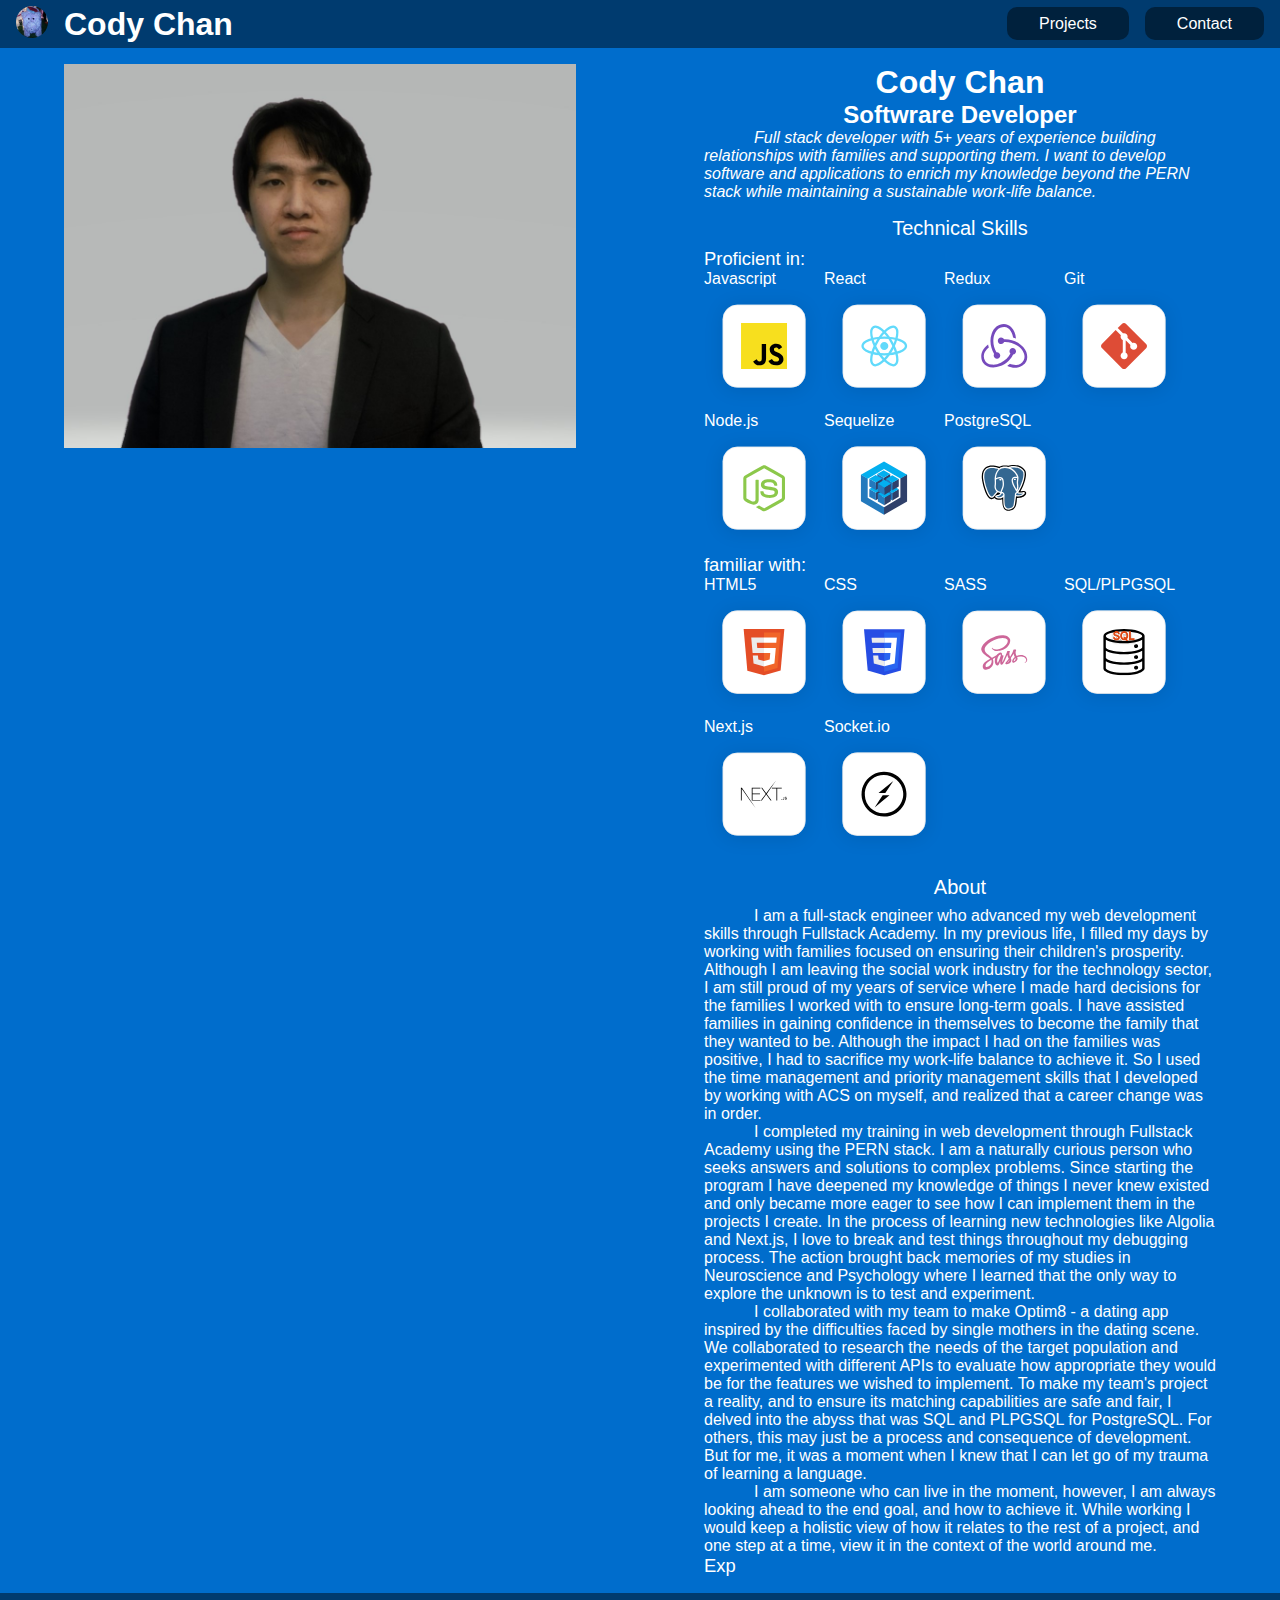
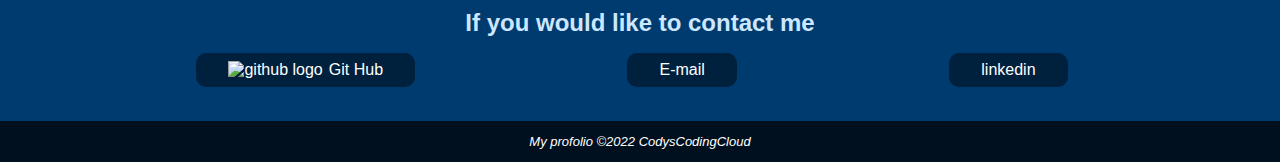
==== about.html @ d02b6ab4 "images fix" ====
<!DOCTYPE html>
<html lang="en">
	<head>
		<meta charset="UTF-8" />
		<meta http-equiv="X-UA-Compatible" content="IE=edge" />
		<meta name="viewport" content="width=device-width, initial-scale=1.0" />
		<title>Cody's Coding Cloud</title>
		<link rel="icon" type="image/x-icon" href="images/favicon.ico" />
		<link rel="stylesheet" type="text/css" href="css/about.css" />
		<meta kaywords="Cody Chan Portfolio" />
		<meta author="Cody Chan" />
	</head>
	<body>
		<header>
			<nav id="navbar">
				<div>
					<a id="logo" href="index.html">
						<img src="images/cloudy pig.png" alt="pig logo" />
						<h1>Cody Chan</h1></a
					>
				</div>
				<div class="nav_buttons">
					<div><a href="index.html#projects" class="button">Projects</a></div>
					<div><a href="#contact" class="button">Contact</a></div>
				</div>
			</nav>
		</header>
		<main>
			<section id="about">
				<div id="preview-container">
					<img id="preview" src="images/selfie2.jpg" alt="placeholder" />
				</div>
				<div class="resume">
					<h1>Cody Chan</h1>
					<h2>Softwrare Developer</h2>
					<p class="description" id="minid">
						Full stack developer with 5+ years of experience building
						relationships with families and supporting them. I want to develop
						software and applications to enrich my knowledge beyond the PERN
						stack while maintaining a sustainable work-life balance.
					</p>
					<p class="sub_heading">Technical Skills</p>
					<p class="sub_heading2">Proficient in:</p>
					<div class="stack_container">
						<div class="tech_icon_container">
							<p>Javascript</p>
							<svg
								width="261"
								height="260"
								viewBox="0 0 261 260"
								fill="none"
								xmlns="http://www.w3.org/2000/svg"
							>
								<g filter="url(#filter0_d_20_1661)">
									<rect
										x="40.724"
										y="36"
										width="180"
										height="180"
										rx="32"
										fill="white"
									/>
									<rect
										x="41.224"
										y="36.5"
										width="179"
										height="179"
										rx="31.5"
										stroke="#D9D9D9"
									/>
								</g>
								<path
									d="M180.552 75.5942H80.5522V175.594H180.552V75.5942Z"
									fill="#F7DF1E"
								/>
								<path
									d="M147.727 153.72C149.741 157.009 152.362 159.426 156.997 159.426C160.89 159.426 163.378 157.48 163.378 154.791C163.378 151.569 160.822 150.428 156.536 148.553L154.187 147.545C147.406 144.656 142.901 141.037 142.901 133.386C142.901 126.339 148.271 120.974 156.663 120.974C162.638 120.974 166.933 123.053 170.028 128.497L162.711 133.196C161.1 130.307 159.362 129.169 156.663 129.169C153.911 129.169 152.167 130.915 152.167 133.196C152.167 136.015 153.913 137.156 157.944 138.902L160.293 139.909C168.278 143.332 172.786 146.823 172.786 154.67C172.786 163.131 166.14 167.766 157.214 167.766C148.487 167.766 142.849 163.607 140.09 158.156L147.727 153.72ZM114.532 154.534C116.008 157.153 117.351 159.367 120.579 159.367C123.667 159.367 125.614 158.159 125.614 153.463V121.51H135.011V153.59C135.011 163.32 129.306 167.748 120.979 167.748C113.455 167.748 109.098 163.855 106.882 159.165L114.532 154.534Z"
									fill="black"
								/>
								<defs>
									<filter
										id="filter0_d_20_1661"
										x="0.723999"
										y="0"
										width="260"
										height="260"
										filterUnits="userSpaceOnUse"
										color-interpolation-filters="sRGB"
									>
										<feFlood flood-opacity="0" result="BackgroundImageFix" />
										<feColorMatrix
											in="SourceAlpha"
											type="matrix"
											values="0 0 0 0 0 0 0 0 0 0 0 0 0 0 0 0 0 0 127 0"
											result="hardAlpha"
										/>
										<feOffset dy="4" />
										<feGaussianBlur stdDeviation="20" />
										<feComposite in2="hardAlpha" operator="out" />
										<feColorMatrix
											type="matrix"
											values="0 0 0 0 0.0367917 0 0 0 0 0.0348958 0 0 0 0 0.0484375 0 0 0 0.1 0"
										/>
										<feBlend
											mode="normal"
											in2="BackgroundImageFix"
											result="effect1_dropShadow_20_1661"
										/>
										<feBlend
											mode="normal"
											in="SourceGraphic"
											in2="effect1_dropShadow_20_1661"
											result="shape"
										/>
									</filter>
								</defs>
							</svg>
						</div>
						<div class="tech_icon_container">
							<p>React</p>
							<svg
								width="261"
								height="260"
								viewBox="0 0 261 260"
								fill="none"
								xmlns="http://www.w3.org/2000/svg"
							>
								<g filter="url(#filter0_d_20_1672)">
									<rect
										x="40.724"
										y="36"
										width="180"
										height="180"
										rx="32"
										fill="white"
									/>
									<rect
										x="41.224"
										y="36.5"
										width="179"
										height="179"
										rx="31.5"
										stroke="#D9D9D9"
									/>
								</g>
								<path
									d="M131.105 134.411C135.974 134.411 139.921 130.463 139.921 125.594C139.921 120.725 135.974 116.778 131.105 116.778C126.235 116.778 122.288 120.725 122.288 125.594C122.288 130.463 126.235 134.411 131.105 134.411Z"
									fill="#61DAFB"
								/>
								<path
									d="M131.104 143.657C157.231 143.657 178.411 135.57 178.411 125.594C178.411 115.619 157.231 107.532 131.104 107.532C104.978 107.532 83.7979 115.619 83.7979 125.594C83.7979 135.57 104.978 143.657 131.104 143.657Z"
									stroke="#61DAFB"
									stroke-width="5"
								/>
								<path
									d="M115.462 134.625C128.525 157.252 146.119 171.551 154.758 166.563C163.397 161.575 159.81 139.189 146.747 116.563C133.684 93.9366 116.09 79.6377 107.451 84.6255C98.812 89.6133 102.398 111.999 115.462 134.625Z"
									stroke="#61DAFB"
									stroke-width="5"
								/>
								<path
									d="M115.462 116.563C102.399 139.189 98.812 161.575 107.451 166.563C116.09 171.551 133.684 157.252 146.747 134.625C159.81 111.999 163.397 89.6133 154.758 84.6255C146.119 79.6376 128.525 93.9365 115.462 116.563Z"
									stroke="#61DAFB"
									stroke-width="5"
								/>
								<defs>
									<filter
										id="filter0_d_20_1672"
										x="0.723999"
										y="0"
										width="260"
										height="260"
										filterUnits="userSpaceOnUse"
										color-interpolation-filters="sRGB"
									>
										<feFlood flood-opacity="0" result="BackgroundImageFix" />
										<feColorMatrix
											in="SourceAlpha"
											type="matrix"
											values="0 0 0 0 0 0 0 0 0 0 0 0 0 0 0 0 0 0 127 0"
											result="hardAlpha"
										/>
										<feOffset dy="4" />
										<feGaussianBlur stdDeviation="20" />
										<feComposite in2="hardAlpha" operator="out" />
										<feColorMatrix
											type="matrix"
											values="0 0 0 0 0.0367917 0 0 0 0 0.0348958 0 0 0 0 0.0484375 0 0 0 0.1 0"
										/>
										<feBlend
											mode="normal"
											in2="BackgroundImageFix"
											result="effect1_dropShadow_20_1672"
										/>
										<feBlend
											mode="normal"
											in="SourceGraphic"
											in2="effect1_dropShadow_20_1672"
											result="shape"
										/>
									</filter>
								</defs>
							</svg>
						</div>
						<div class="tech_icon_container">
							<p>Redux</p>
							<svg
								width="261"
								height="261"
								viewBox="0 0 261 261"
								fill="none"
								xmlns="http://www.w3.org/2000/svg"
							>
								<g filter="url(#filter0_d_22_653)">
									<rect
										x="40.9329"
										y="36.4058"
										width="180"
										height="180"
										rx="32"
										fill="white"
									/>
									<rect
										x="41.4329"
										y="36.9058"
										width="179"
										height="179"
										rx="31.5"
										stroke="#D9D9D9"
									/>
								</g>
								<path
									d="M150.327 144.834C154.017 144.452 156.817 141.271 156.689 137.453C156.562 133.636 153.381 130.581 149.563 130.581H149.309C145.363 130.709 142.31 134.017 142.437 137.962C142.564 139.871 143.328 141.525 144.473 142.671C140.146 151.197 133.529 157.433 123.603 162.65C116.859 166.214 109.86 167.486 102.861 166.596C97.1345 165.832 92.6806 163.287 89.8806 159.087C85.8087 152.852 85.4271 146.107 88.863 139.362C91.281 134.526 95.0982 130.963 97.5162 129.181C97.0072 127.527 96.2435 124.727 95.8619 122.691C77.4099 136.054 79.3189 154.124 84.9181 162.65C89.1173 169.014 97.6435 172.959 107.06 172.959C109.605 172.959 112.15 172.704 114.695 172.068C130.984 168.886 143.328 159.214 150.327 144.834ZM172.724 129.054C163.052 117.728 148.8 111.493 132.511 111.493H130.475C129.33 109.202 126.912 107.675 124.24 107.675H123.985C120.04 107.802 116.986 111.111 117.113 115.056C117.241 118.873 120.422 121.928 124.24 121.928H124.494C127.294 121.8 129.711 120.019 130.729 117.601H133.02C142.692 117.601 151.854 120.4 160.126 125.873C166.488 130.072 171.069 135.545 173.614 142.162C175.778 147.507 175.65 152.724 173.36 157.179C169.797 163.923 163.816 167.614 155.926 167.614C150.836 167.614 146 166.086 143.455 164.941C142.055 166.214 139.51 168.25 137.728 169.523C143.201 172.068 148.8 173.468 154.144 173.468C166.361 173.468 175.396 166.723 178.832 159.978C182.522 152.597 182.267 139.871 172.724 129.054ZM108.078 146.997C108.206 150.815 111.387 153.869 115.204 153.869H115.459C119.404 153.742 122.458 150.433 122.331 146.488C122.204 142.67 119.022 139.616 115.204 139.616H114.95C114.695 139.616 114.313 139.616 114.06 139.743C108.842 131.09 106.679 121.673 107.442 111.492C107.951 103.857 110.496 97.2391 114.95 91.7668C118.64 87.0583 125.767 84.7676 130.603 84.6407C144.091 84.386 149.817 101.184 150.199 107.929C151.854 108.311 154.653 109.202 156.562 109.838C155.035 89.2223 142.31 78.5325 130.094 78.5325C118.64 78.5325 108.078 86.8043 103.879 99.0211C98.0251 115.31 101.843 130.963 108.969 143.307C108.333 144.198 107.951 145.598 108.078 146.998V146.997Z"
									fill="#764ABC"
								/>
								<defs>
									<filter
										id="filter0_d_22_653"
										x="0.932861"
										y="0.405762"
										width="260"
										height="260"
										filterUnits="userSpaceOnUse"
										color-interpolation-filters="sRGB"
									>
										<feFlood flood-opacity="0" result="BackgroundImageFix" />
										<feColorMatrix
											in="SourceAlpha"
											type="matrix"
											values="0 0 0 0 0 0 0 0 0 0 0 0 0 0 0 0 0 0 127 0"
											result="hardAlpha"
										/>
										<feOffset dy="4" />
										<feGaussianBlur stdDeviation="20" />
										<feComposite in2="hardAlpha" operator="out" />
										<feColorMatrix
											type="matrix"
											values="0 0 0 0 0.0367917 0 0 0 0 0.0348958 0 0 0 0 0.0484375 0 0 0 0.1 0"
										/>
										<feBlend
											mode="normal"
											in2="BackgroundImageFix"
											result="effect1_dropShadow_22_653"
										/>
										<feBlend
											mode="normal"
											in="SourceGraphic"
											in2="effect1_dropShadow_22_653"
											result="shape"
										/>
									</filter>
								</defs>
							</svg>
						</div>
						<div class="tech_icon_container">
							<p>Git</p>
							<svg
								width="261"
								height="261"
								viewBox="0 0 261 261"
								fill="none"
								xmlns="http://www.w3.org/2000/svg"
							>
								<g filter="url(#filter0_d_22_685)">
									<rect
										x="40.724"
										y="36.5939"
										width="180"
										height="180"
										rx="32"
										fill="white"
									/>
									<rect
										x="41.224"
										y="37.0939"
										width="179"
										height="179"
										rx="31.5"
										stroke="#D9D9D9"
									/>
								</g>
								<path
									d="M178.666 121.733L135.005 78.0741C132.492 75.5596 128.414 75.5596 125.898 78.0741L116.832 87.1405L128.333 98.6416C131.006 97.7385 134.071 98.3444 136.201 100.475C138.342 102.619 138.943 105.71 138.018 108.391L149.102 119.476C151.784 118.552 154.878 119.149 157.02 121.295C160.013 124.287 160.013 129.137 157.02 132.131C154.026 135.125 149.176 135.125 146.18 132.131C143.929 129.877 143.373 126.57 144.512 123.796L134.176 113.46L134.175 140.662C134.924 141.032 135.608 141.521 136.201 142.111C139.194 145.103 139.194 149.953 136.201 152.949C133.207 155.942 128.355 155.942 125.365 152.949C122.372 149.953 122.372 145.103 125.365 142.111C126.082 141.393 126.935 140.825 127.873 140.439V112.983C126.934 112.6 126.081 112.031 125.365 111.311C123.097 109.046 122.552 105.719 123.714 102.934L112.376 91.5952L82.439 121.531C79.9233 124.048 79.9233 128.126 82.439 130.641L126.101 174.3C128.614 176.815 132.692 176.815 135.208 174.3L178.666 130.844C181.181 128.328 181.181 124.247 178.666 121.733"
									fill="#DE4C36"
								/>
								<defs>
									<filter
										id="filter0_d_22_685"
										x="0.723999"
										y="0.593872"
										width="260"
										height="260"
										filterUnits="userSpaceOnUse"
										color-interpolation-filters="sRGB"
									>
										<feFlood flood-opacity="0" result="BackgroundImageFix" />
										<feColorMatrix
											in="SourceAlpha"
											type="matrix"
											values="0 0 0 0 0 0 0 0 0 0 0 0 0 0 0 0 0 0 127 0"
											result="hardAlpha"
										/>
										<feOffset dy="4" />
										<feGaussianBlur stdDeviation="20" />
										<feComposite in2="hardAlpha" operator="out" />
										<feColorMatrix
											type="matrix"
											values="0 0 0 0 0.0367917 0 0 0 0 0.0348958 0 0 0 0 0.0484375 0 0 0 0.1 0"
										/>
										<feBlend
											mode="normal"
											in2="BackgroundImageFix"
											result="effect1_dropShadow_22_685"
										/>
										<feBlend
											mode="normal"
											in="SourceGraphic"
											in2="effect1_dropShadow_22_685"
											result="shape"
										/>
									</filter>
								</defs>
							</svg>
						</div>
						<div class="tech_icon_container">
							<p>Node.js</p>
							<svg
								width="261"
								height="260"
								viewBox="0 0 261 260"
								fill="none"
								xmlns="http://www.w3.org/2000/svg"
							>
								<g filter="url(#filter0_d_20_1660)">
									<rect
										x="40.724"
										y="36"
										width="180"
										height="180"
										rx="32"
										fill="white"
									/>
									<rect
										x="41.224"
										y="36.5"
										width="179"
										height="179"
										rx="31.5"
										stroke="#D9D9D9"
									/>
								</g>
								<path
									d="M126.734 77.364C129.214 75.9447 132.443 75.9383 134.921 77.364C147.384 84.4066 159.852 91.4381 172.313 98.485C174.657 99.8052 176.225 102.414 176.201 105.114V147.485C176.218 150.298 174.496 152.969 172.023 154.259C159.6 161.263 147.184 168.275 134.764 175.279C132.233 176.726 128.938 176.614 126.487 175.049C122.762 172.89 119.032 170.741 115.307 168.585C114.546 168.131 113.688 167.77 113.15 167.032C113.625 166.391 114.475 166.312 115.165 166.032C116.72 165.538 118.148 164.744 119.576 163.974C119.937 163.727 120.378 163.822 120.724 164.043C123.909 165.869 127.065 167.748 130.261 169.556C130.942 169.95 131.633 169.428 132.215 169.103C144.406 162.213 156.611 155.349 168.799 148.457C169.251 148.24 169.501 147.761 169.464 147.266C169.472 133.289 169.466 119.309 169.468 105.332C169.52 104.77 169.195 104.254 168.688 104.025C156.308 97.0529 143.935 90.0705 131.557 83.097C131.343 82.9496 131.089 82.8704 130.829 82.8701C130.569 82.8697 130.314 82.948 130.099 83.0948C117.722 90.0705 105.351 97.0593 92.9736 104.031C92.4678 104.261 92.1284 104.768 92.1886 105.332C92.1907 119.309 92.1886 133.289 92.1886 147.268C92.1671 147.509 92.2201 147.752 92.3405 147.962C92.4609 148.172 92.6428 148.341 92.8617 148.444C96.1647 150.317 99.4719 152.177 102.777 154.044C104.639 155.046 106.925 155.642 108.977 154.874C110.787 154.224 112.056 152.377 112.021 150.455C112.038 136.559 112.013 122.661 112.034 108.768C111.989 108.151 112.574 107.641 113.174 107.699C114.761 107.689 116.35 107.678 117.937 107.704C118.6 107.689 119.055 108.353 118.973 108.974C118.967 122.958 118.991 136.942 118.963 150.926C118.967 154.652 117.436 158.708 113.989 160.531C109.742 162.731 104.493 162.265 100.298 160.155C96.6654 158.342 93.1994 156.203 89.6318 154.261C87.1526 152.978 85.4384 150.296 85.4559 147.486V105.114C85.4299 102.358 87.06 99.7019 89.4768 98.4009C101.897 91.3914 114.316 84.3766 126.734 77.364Z"
									fill="#8CC84B"
								/>
								<path
									d="M137.57 106.715C142.987 106.366 148.786 106.508 153.661 109.177C157.435 111.222 159.527 115.514 159.594 119.707C159.488 120.272 158.897 120.584 158.357 120.545C156.786 120.543 155.214 120.567 153.642 120.535C152.975 120.56 152.588 119.946 152.504 119.356C152.052 117.35 150.958 115.363 149.07 114.395C146.171 112.944 142.81 113.017 139.649 113.047C137.342 113.17 134.86 113.37 132.905 114.727C131.405 115.754 130.949 117.829 131.484 119.5C131.989 120.7 133.375 121.087 134.508 121.444C141.036 123.152 147.954 122.982 154.358 125.229C157.009 126.145 159.602 127.926 160.51 130.701C161.697 134.422 161.177 138.869 158.53 141.855C156.383 144.313 153.257 145.651 150.139 146.378C145.991 147.302 141.686 147.326 137.473 146.915C133.512 146.464 129.39 145.423 126.332 142.724C123.717 140.454 122.44 136.916 122.567 133.502C122.597 132.925 123.171 132.523 123.723 132.57C125.306 132.557 126.889 132.553 128.472 132.572C129.104 132.527 129.573 133.073 129.605 133.669C129.897 135.581 130.615 137.587 132.282 138.72C135.499 140.796 139.535 140.653 143.219 140.712C146.27 140.576 149.696 140.535 152.186 138.518C153.5 137.368 153.889 135.443 153.534 133.788C153.149 132.39 151.687 131.738 150.431 131.312C143.986 129.274 136.991 130.013 130.609 127.708C128.018 126.792 125.512 125.061 124.517 122.399C123.128 118.632 123.764 113.972 126.689 111.086C129.54 108.215 133.656 107.11 137.57 106.714V106.715Z"
									fill="#8CC84B"
								/>
								<defs>
									<filter
										id="filter0_d_20_1660"
										x="0.723999"
										y="0"
										width="260"
										height="260"
										filterUnits="userSpaceOnUse"
										color-interpolation-filters="sRGB"
									>
										<feFlood flood-opacity="0" result="BackgroundImageFix" />
										<feColorMatrix
											in="SourceAlpha"
											type="matrix"
											values="0 0 0 0 0 0 0 0 0 0 0 0 0 0 0 0 0 0 127 0"
											result="hardAlpha"
										/>
										<feOffset dy="4" />
										<feGaussianBlur stdDeviation="20" />
										<feComposite in2="hardAlpha" operator="out" />
										<feColorMatrix
											type="matrix"
											values="0 0 0 0 0.0367917 0 0 0 0 0.0348958 0 0 0 0 0.0484375 0 0 0 0.1 0"
										/>
										<feBlend
											mode="normal"
											in2="BackgroundImageFix"
											result="effect1_dropShadow_20_1660"
										/>
										<feBlend
											mode="normal"
											in="SourceGraphic"
											in2="effect1_dropShadow_20_1660"
											result="shape"
										/>
									</filter>
								</defs>
							</svg>
						</div>
						<div class="tech_icon_container">
							<p>Sequelize</p>
							<svg
								width="260"
								height="260"
								viewBox="0 0 260 260"
								fill="none"
								xmlns="http://www.w3.org/2000/svg"
							>
								<g filter="url(#filter0_d_209_393)">
									<rect
										x="40"
										y="36"
										width="180"
										height="180"
										rx="32"
										fill="white"
									/>
									<rect
										x="40.5"
										y="36.5"
										width="179"
										height="179"
										rx="31.5"
										stroke="#D9D9D9"
									/>
								</g>
								<path
									d="M165.552 104.833V146.44L130.171 167.357L129.851 167.648V183.199L130.171 183.5L180 154.739V96.7614L179.529 96.6462L165.481 104.494L165.552 104.833Z"
									fill="#2F406A"
								/>
								<path
									d="M94.6758 146.781L130.171 167.357V183.5L80 154.625V96.8749L80.5148 96.7972L94.5223 104.935L94.6758 105.401V146.781Z"
									fill="#2379BD"
								/>
								<path
									d="M94.6758 105.401L80 96.875L130.057 68L180 96.7614L165.552 104.833L130.057 84.5974L94.6758 105.401Z"
									fill="#03AFEF"
								/>
								<path
									d="M129.562 142.022L129.177 141.63V126.007L129.562 125.808L129.655 125.423L143.059 117.61L143.47 117.702V133.8L129.562 142.022Z"
									fill="#2F406A"
								/>
								<path
									d="M115.422 134.301V117.586L115.811 117.567L129.446 125.496L129.562 125.808V142.022L115.422 134.301Z"
									fill="#2379BD"
								/>
								<path
									d="M129.33 109.363L115.422 117.586L129.562 125.808L143.47 117.702L129.33 109.363Z"
									fill="#03AFEF"
								/>
								<path
									d="M112.254 152.214L111.87 151.822V136.198L112.254 136L112.348 135.615L125.752 127.802L126.162 127.893V143.991L112.254 152.214Z"
									fill="#2F406A"
								/>
								<path
									d="M98.1145 144.493V127.777L98.5028 127.758L112.138 135.688L112.254 136V152.214L98.1145 144.493Z"
									fill="#2379BD"
								/>
								<path
									d="M112.022 119.555L98.1145 127.777L112.254 136L126.162 127.893L112.022 119.555Z"
									fill="#03AFEF"
								/>
								<path
									d="M148.105 152.6L147.721 152.208V136.584L148.105 136.386L148.199 136.001L161.603 128.188L162.013 128.279V144.377L148.105 152.6Z"
									fill="#2F406A"
								/>
								<path
									d="M133.966 144.879V128.163L134.354 128.144L147.989 136.074L148.105 136.386V152.6L133.966 144.879Z"
									fill="#2379BD"
								/>
								<path
									d="M147.873 119.941L133.966 128.163L148.105 136.386L162.013 128.279L147.873 119.941Z"
									fill="#03AFEF"
								/>
								<path
									d="M130.798 162.791L130.414 162.4V146.776L130.798 146.578L130.891 146.192L144.296 138.379L144.705 138.471V154.569L130.798 162.791Z"
									fill="#2F406A"
								/>
								<path
									d="M116.658 155.071V138.355L117.046 138.336L130.682 146.265L130.798 146.578V162.792L116.658 155.071Z"
									fill="#2379BD"
								/>
								<path
									d="M130.566 130.132L116.658 138.355L130.798 146.578L144.705 138.471L130.566 130.132Z"
									fill="#03AFEF"
								/>
								<path
									d="M129.562 119.864L129.177 119.471V103.848L129.562 103.65L129.655 103.264L143.059 95.4514L143.47 95.5431V111.641L129.562 119.864Z"
									fill="#2F406A"
								/>
								<path
									d="M115.422 112.143V95.4273L115.811 95.4082L129.446 103.337L129.562 103.65V119.864L115.422 112.143Z"
									fill="#2379BD"
								/>
								<path
									d="M129.33 87.2043L115.422 95.4271L129.562 103.65L143.47 95.5431L129.33 87.2043Z"
									fill="#03AFEF"
								/>
								<path
									d="M112.254 130.055L111.87 129.663V114.039L112.254 113.841L112.348 113.456L125.752 105.643L126.162 105.734V121.832L112.254 130.055Z"
									fill="#2F406A"
								/>
								<path
									d="M98.1145 122.334V105.619L98.5028 105.6L112.138 113.529L112.254 113.841V130.055L98.1145 122.334Z"
									fill="#2379BD"
								/>
								<path
									d="M112.022 97.3962L98.1145 105.619L112.254 113.841L126.162 105.735L112.022 97.3962Z"
									fill="#03AFEF"
								/>
								<path
									d="M148.105 130.441L147.721 130.049V114.426L148.105 114.227L148.199 113.842L161.603 106.029L162.013 106.121V122.219L148.105 130.441Z"
									fill="#2F406A"
								/>
								<path
									d="M133.966 122.72V106.005L134.354 105.986L147.989 113.915L148.105 114.227V130.441L133.966 122.72Z"
									fill="#2379BD"
								/>
								<path
									d="M147.873 97.7822L133.966 106.005L148.105 114.227L162.013 106.121L147.873 97.7822Z"
									fill="#03AFEF"
								/>
								<path
									d="M130.798 140.633L130.414 140.241V124.617L130.798 124.419L130.891 124.034L144.296 116.22L144.705 116.312V132.41L130.798 140.633Z"
									fill="#2F406A"
								/>
								<path
									d="M116.658 132.912V116.196L117.046 116.177L130.682 124.107L130.798 124.419V140.633L116.658 132.912Z"
									fill="#2379BD"
								/>
								<path
									d="M130.566 107.973L116.658 116.196L130.798 124.419L144.705 116.312L130.566 107.973Z"
									fill="#03AFEF"
								/>
								<defs>
									<filter
										id="filter0_d_209_393"
										x="0"
										y="0"
										width="260"
										height="260"
										filterUnits="userSpaceOnUse"
										color-interpolation-filters="sRGB"
									>
										<feFlood flood-opacity="0" result="BackgroundImageFix" />
										<feColorMatrix
											in="SourceAlpha"
											type="matrix"
											values="0 0 0 0 0 0 0 0 0 0 0 0 0 0 0 0 0 0 127 0"
											result="hardAlpha"
										/>
										<feOffset dy="4" />
										<feGaussianBlur stdDeviation="20" />
										<feComposite in2="hardAlpha" operator="out" />
										<feColorMatrix
											type="matrix"
											values="0 0 0 0 0.0367917 0 0 0 0 0.0348958 0 0 0 0 0.0484375 0 0 0 0.1 0"
										/>
										<feBlend
											mode="normal"
											in2="BackgroundImageFix"
											result="effect1_dropShadow_209_393"
										/>
										<feBlend
											mode="normal"
											in="SourceGraphic"
											in2="effect1_dropShadow_209_393"
											result="shape"
										/>
									</filter>
								</defs>
							</svg>
						</div>
						<div class="tech_icon_container">
							<p>PostgreSQL</p>
							<svg
								width="261"
								height="261"
								viewBox="0 0 261 261"
								fill="none"
								xmlns="http://www.w3.org/2000/svg"
							>
								<g filter="url(#filter0_d_25_402)">
									<rect
										x="40.9329"
										y="36.2969"
										width="180"
										height="180"
										rx="32"
										fill="white"
									/>
									<rect
										x="41.4329"
										y="36.7969"
										width="179"
										height="179"
										rx="31.5"
										stroke="#D9D9D9"
									/>
								</g>
								<path
									d="M178.593 135.793C178.011 134.028 176.488 132.798 174.519 132.503C173.59 132.364 172.527 132.423 171.268 132.683C169.074 133.137 167.447 133.31 166.259 133.343C170.742 125.753 174.388 117.097 176.487 108.95C179.88 95.7748 178.067 89.7729 175.948 87.0581C170.339 79.8723 162.157 76.0121 152.286 75.894C147.021 75.8294 142.398 76.872 139.986 77.6217C137.741 77.2244 135.327 77.0026 132.794 76.9616C128.046 76.8856 123.85 77.9236 120.265 80.0569C118.281 79.3839 115.095 78.4352 111.417 77.8298C102.766 76.4056 95.7928 77.5153 90.6926 81.1283C84.5167 85.5028 81.6537 93.1033 82.1832 103.719C82.3514 107.089 84.2315 117.344 87.1918 127.069C88.8932 132.658 90.7074 137.3 92.5841 140.867C95.2456 145.924 98.0934 148.902 101.29 149.971C103.082 150.57 106.338 150.989 109.762 148.129C110.196 148.656 110.775 149.18 111.544 149.667C112.52 150.284 113.713 150.788 114.905 151.087C119.201 152.164 123.224 151.894 126.657 150.385C126.678 150.997 126.694 151.582 126.708 152.087C126.731 152.907 126.753 153.71 126.783 154.461C126.987 159.54 127.331 163.49 128.352 166.253C128.408 166.405 128.484 166.637 128.563 166.883C129.073 168.447 129.925 171.065 132.092 173.116C134.336 175.24 137.05 175.891 139.537 175.891C140.783 175.891 141.973 175.727 143.016 175.503C146.736 174.703 150.96 173.486 154.016 169.123C156.905 164.998 158.309 158.786 158.563 148.997C158.596 148.72 158.627 148.456 158.656 148.204L158.716 147.687L159.397 147.747L159.572 147.759C163.361 147.932 167.993 147.126 170.838 145.801C173.085 144.755 180.289 140.942 178.593 135.793Z"
									fill="black"
								/>
								<path
									d="M172.116 136.795C160.852 139.125 160.077 135.3 160.077 135.3C171.97 117.604 176.942 95.1421 172.651 89.6446C160.947 74.6483 140.685 81.7406 140.347 81.9244L140.238 81.9442C138.013 81.4808 135.523 81.2051 132.723 81.1591C127.627 81.0756 123.761 82.4991 120.827 84.73C120.827 84.73 84.6826 69.7986 86.3639 103.509C86.7214 110.68 96.6144 157.771 108.414 143.548C112.727 138.346 116.894 133.949 116.894 133.949C118.964 135.327 121.441 136.031 124.039 135.778L124.241 135.607C124.178 136.252 124.207 136.884 124.321 137.632C121.282 141.037 122.175 141.635 116.098 142.89C109.949 144.16 113.562 146.422 115.92 147.014C118.779 147.731 125.394 148.746 129.863 142.472L129.685 143.188C130.876 144.145 131.712 149.411 131.572 154.184C131.432 158.958 131.338 162.235 132.276 164.795C133.215 167.355 134.15 173.114 142.139 171.398C148.814 169.963 152.273 166.246 152.754 160.046C153.095 155.638 153.868 156.29 153.917 152.348L154.537 150.483C155.252 144.507 154.651 142.58 158.763 143.476L159.763 143.564C162.789 143.702 166.751 143.076 169.076 141.992C174.082 139.663 177.051 135.772 172.115 136.795H172.116Z"
									fill="#336791"
								/>
								<path
									d="M122.942 106.716C121.927 106.574 121.008 106.705 120.543 107.058C120.282 107.257 120.201 107.487 120.179 107.645C120.12 108.065 120.414 108.529 120.594 108.768C121.104 109.446 121.848 109.912 122.585 110.014C122.692 110.029 122.799 110.036 122.904 110.036C124.133 110.036 125.251 109.076 125.349 108.368C125.472 107.481 124.188 106.89 122.942 106.716V106.716ZM156.569 106.744C156.472 106.048 155.238 105.85 154.067 106.013C152.898 106.177 151.764 106.706 151.858 107.403C151.934 107.945 152.91 108.87 154.065 108.87C154.163 108.87 154.262 108.864 154.361 108.85C155.132 108.743 155.698 108.252 155.967 107.969C156.376 107.537 156.613 107.056 156.569 106.744Z"
									fill="white"
								/>
								<path
									d="M175.864 136.53C175.434 135.227 174.052 134.809 171.755 135.284C164.936 136.695 162.493 135.718 161.692 135.126C166.992 127.028 171.353 117.24 173.705 108.108C174.82 103.782 175.435 99.7646 175.485 96.49C175.541 92.896 174.931 90.2548 173.672 88.6415C168.596 82.1374 161.146 78.6486 152.127 78.5529C145.928 78.483 140.69 80.074 139.674 80.5214C137.536 79.9881 135.205 79.6608 132.667 79.619C128.012 79.5434 123.989 80.6608 120.659 82.9384C119.212 82.3983 115.473 81.1112 110.9 80.3725C102.995 79.0964 96.7129 80.0633 92.23 83.248C86.8809 87.0482 84.4114 93.8413 84.8898 103.438C85.0508 106.667 86.8854 116.599 89.7806 126.111C93.5916 138.631 97.7344 145.718 102.093 147.176C102.603 147.347 103.191 147.466 103.84 147.466C105.43 147.466 107.38 146.748 109.408 144.302C111.882 141.326 114.441 138.423 117.082 135.595C118.795 136.517 120.678 137.032 122.603 137.084C122.607 137.134 122.611 137.185 122.616 137.235C122.285 137.631 121.96 138.033 121.643 138.441C120.309 140.139 120.031 140.493 115.737 141.379C114.516 141.632 111.272 142.302 111.224 144.583C111.172 147.074 115.059 148.12 115.502 148.231C117.045 148.619 118.531 148.81 119.949 148.81C123.397 148.81 126.431 147.673 128.856 145.475C128.781 154.357 129.15 163.109 130.214 165.775C131.085 167.958 133.213 173.293 139.934 173.293C140.92 173.293 142.006 173.178 143.2 172.921C150.215 171.413 153.261 168.304 154.439 161.45C155.07 157.787 156.152 149.04 156.661 144.348C157.735 144.684 159.118 144.838 160.613 144.838C163.731 144.838 167.329 144.173 169.585 143.123C172.119 141.943 176.693 139.046 175.864 136.53ZM159.159 104.824C159.135 106.209 158.945 107.467 158.744 108.779C158.527 110.191 158.303 111.651 158.246 113.423C158.191 115.147 158.405 116.939 158.613 118.673C159.032 122.175 159.463 125.78 157.796 129.337C157.519 128.845 157.273 128.337 157.058 127.815C156.85 127.311 156.401 126.502 155.777 125.382C153.354 121.024 147.678 110.817 150.584 106.652C151.449 105.413 153.646 104.138 159.159 104.824ZM152.476 81.3577C160.556 81.5366 166.948 84.5678 171.473 90.3665C174.944 94.8143 171.122 115.053 160.058 132.512C159.946 132.37 159.835 132.229 159.722 132.088L159.582 131.913C162.441 127.178 161.882 122.493 161.385 118.339C161.18 116.635 160.987 115.025 161.036 113.513C161.087 111.91 161.298 110.535 161.503 109.206C161.754 107.568 162.009 105.873 161.939 103.874C161.992 103.665 162.013 103.417 161.985 103.123C161.805 101.207 159.624 95.4725 155.177 90.2822C152.745 87.4432 149.198 84.2662 144.355 82.1234C146.438 81.6904 149.286 81.2867 152.476 81.3577ZM107.261 142.513C105.027 145.207 103.484 144.691 102.976 144.521C99.6698 143.415 95.833 136.407 92.4504 125.294C89.5234 115.679 87.813 106.009 87.6774 103.298C87.2502 94.7228 89.3231 88.7467 93.8389 85.5351C101.188 80.3091 113.271 83.4371 118.126 85.0235C118.057 85.0926 117.984 85.1572 117.915 85.2275C109.948 93.2959 110.137 107.081 110.156 107.924C110.155 108.249 110.183 108.709 110.22 109.342C110.357 111.661 110.612 115.976 109.931 120.863C109.297 125.404 110.693 129.849 113.76 133.058C114.075 133.387 114.406 133.7 114.751 133.995C113.386 135.461 110.419 138.703 107.261 142.513ZM115.775 131.121C113.304 128.535 112.181 124.938 112.695 121.251C113.415 116.088 113.149 111.592 113.006 109.177C112.986 108.839 112.968 108.542 112.958 108.309C114.122 107.274 119.516 104.376 123.363 105.26C125.118 105.663 126.187 106.862 126.632 108.923C128.933 119.597 126.936 124.045 125.332 127.62C125.001 128.357 124.689 129.053 124.422 129.773L124.215 130.33C123.692 131.737 123.205 133.046 122.903 134.289C120.275 134.281 117.719 133.155 115.775 131.121V131.121ZM116.179 145.516C115.411 145.324 114.721 144.99 114.316 144.713C114.655 144.553 115.256 144.336 116.3 144.12C121.352 143.078 122.132 142.342 123.836 140.173C124.226 139.675 124.669 139.112 125.282 138.425L125.283 138.424C126.196 137.399 126.614 137.573 127.371 137.888C127.985 138.142 128.583 138.914 128.826 139.763C128.94 140.164 129.069 140.926 128.648 141.518C125.089 146.515 119.903 146.451 116.179 145.516ZM142.615 170.184C136.435 171.512 134.247 168.35 132.806 164.736C131.875 162.402 131.417 151.88 131.742 140.259C131.746 140.104 131.724 139.955 131.682 139.815C131.644 139.537 131.586 139.263 131.509 138.994C131.027 137.303 129.851 135.888 128.44 135.302C127.879 135.069 126.85 134.642 125.614 134.959C125.878 133.87 126.335 132.64 126.831 131.308L127.039 130.747C127.273 130.116 127.567 129.461 127.877 128.769C129.556 125.028 131.856 119.905 129.36 108.332C128.425 103.997 125.304 101.88 120.572 102.372C117.735 102.666 115.139 103.814 113.845 104.472C113.566 104.613 113.312 104.75 113.074 104.883C113.435 100.515 114.8 92.3525 119.906 87.188C123.122 83.9369 127.403 82.3311 132.62 82.4177C142.9 82.5863 149.491 87.8762 153.211 92.2845C156.417 96.0828 158.153 99.9093 158.846 101.973C153.636 101.442 150.093 102.473 148.297 105.048C144.389 110.649 150.434 121.521 153.34 126.745C153.873 127.703 154.333 128.53 154.477 128.882C155.423 131.181 156.648 132.717 157.542 133.837C157.817 134.18 158.083 134.513 158.285 134.804C156.707 135.261 153.873 136.314 154.131 141.583C153.923 144.226 152.441 156.602 151.689 160.975C150.695 166.751 148.576 168.903 142.615 170.185V170.184ZM168.41 140.585C166.796 141.335 164.096 141.899 161.531 142.02C158.698 142.153 157.256 141.702 156.916 141.424C156.757 138.141 157.976 137.798 159.265 137.435C159.468 137.378 159.666 137.322 159.857 137.255C159.975 137.352 160.105 137.448 160.248 137.542C162.525 139.049 166.586 139.212 172.32 138.025L172.383 138.013C171.609 138.738 170.286 139.711 168.41 140.585Z"
									fill="white"
								/>
								<defs>
									<filter
										id="filter0_d_25_402"
										x="0.932861"
										y="0.296875"
										width="260"
										height="260"
										filterUnits="userSpaceOnUse"
										color-interpolation-filters="sRGB"
									>
										<feFlood flood-opacity="0" result="BackgroundImageFix" />
										<feColorMatrix
											in="SourceAlpha"
											type="matrix"
											values="0 0 0 0 0 0 0 0 0 0 0 0 0 0 0 0 0 0 127 0"
											result="hardAlpha"
										/>
										<feOffset dy="4" />
										<feGaussianBlur stdDeviation="20" />
										<feComposite in2="hardAlpha" operator="out" />
										<feColorMatrix
											type="matrix"
											values="0 0 0 0 0.0367917 0 0 0 0 0.0348958 0 0 0 0 0.0484375 0 0 0 0.1 0"
										/>
										<feBlend
											mode="normal"
											in2="BackgroundImageFix"
											result="effect1_dropShadow_25_402"
										/>
										<feBlend
											mode="normal"
											in="SourceGraphic"
											in2="effect1_dropShadow_25_402"
											result="shape"
										/>
									</filter>
								</defs>
							</svg>
						</div>
					</div>
					<p class="sub_heading2">familiar with:</p>
					<div class="stack_container">
						<div class="tech_icon_container">
							<p>HTML5</p>
							<svg
								width="260"
								height="260"
								viewBox="0 0 260 260"
								fill="none"
								xmlns="http://www.w3.org/2000/svg"
							>
								<g filter="url(#filter0_d_20_1657)">
									<rect
										x="40"
										y="36"
										width="180"
										height="180"
										rx="32"
										fill="white"
									/>
									<rect
										x="40.5"
										y="36.5"
										width="179"
										height="179"
										rx="31.5"
										stroke="#D9D9D9"
									/>
								</g>
								<path
									d="M93.9281 166.034L85.9067 76H174.093L166.072 165.985L129.927 176"
									fill="#E44D26"
								/>
								<path
									d="M130 168.344V83.3901H166.047L159.168 160.201"
									fill="#F16529"
								/>
								<path
									d="M102.29 94.4009H130V105.436H114.395L115.416 116.739H130V127.75H105.304L102.29 94.4009ZM105.79 133.292H116.874L117.652 142.116L130 145.422V156.943L107.346 150.624"
									fill="#EBEBEB"
								/>
								<path
									d="M157.613 94.4009H129.951V105.436H156.592L157.613 94.4009ZM155.595 116.739H129.951V127.775H143.563L142.275 142.116L129.951 145.422V156.895L152.557 150.624"
									fill="white"
								/>
								<defs>
									<filter
										id="filter0_d_20_1657"
										x="0"
										y="0"
										width="260"
										height="260"
										filterUnits="userSpaceOnUse"
										color-interpolation-filters="sRGB"
									>
										<feFlood flood-opacity="0" result="BackgroundImageFix" />
										<feColorMatrix
											in="SourceAlpha"
											type="matrix"
											values="0 0 0 0 0 0 0 0 0 0 0 0 0 0 0 0 0 0 127 0"
											result="hardAlpha"
										/>
										<feOffset dy="4" />
										<feGaussianBlur stdDeviation="20" />
										<feComposite in2="hardAlpha" operator="out" />
										<feColorMatrix
											type="matrix"
											values="0 0 0 0 0.0367917 0 0 0 0 0.0348958 0 0 0 0 0.0484375 0 0 0 0.1 0"
										/>
										<feBlend
											mode="normal"
											in2="BackgroundImageFix"
											result="effect1_dropShadow_20_1657"
										/>
										<feBlend
											mode="normal"
											in="SourceGraphic"
											in2="effect1_dropShadow_20_1657"
											result="shape"
										/>
									</filter>
								</defs>
							</svg>
						</div>
						<div class="tech_icon_container">
							<p>CSS</p>
							<svg
								width="261"
								height="260"
								viewBox="0 0 261 260"
								fill="none"
								xmlns="http://www.w3.org/2000/svg"
							>
								<g filter="url(#filter0_d_20_1679)">
									<rect
										x="40.724"
										y="36"
										width="180"
										height="180"
										rx="32"
										fill="white"
									/>
									<rect
										x="41.224"
										y="36.5"
										width="179"
										height="179"
										rx="31.5"
										stroke="#D9D9D9"
									/>
								</g>
								<path
									d="M175.192 76L167.159 165.99L131.051 176L95.0415 166.004L87.017 76H175.192Z"
									fill="#264DE4"
								/>
								<path
									d="M160.282 160.259L167.147 83.3591H131.104V168.348L160.282 160.259Z"
									fill="#2965F1"
								/>
								<path
									d="M105.413 116.74L106.402 127.779H131.105V116.74H105.413Z"
									fill="#EBEBEB"
								/>
								<path
									d="M131.105 94.3977H131.066H103.425L104.428 105.436H131.105V94.3977Z"
									fill="#EBEBEB"
								/>
								<path
									d="M131.104 156.893V145.408L131.056 145.421L118.762 142.102L117.976 133.298H112.003H106.895L108.442 150.63L131.054 156.907L131.104 156.893Z"
									fill="#EBEBEB"
								/>
								<path
									d="M144.659 127.779L143.378 142.095L131.066 145.418V156.902L153.696 150.63L153.862 148.765L156.456 119.704L156.725 116.74L158.718 94.3977H131.066V105.436H146.621L145.616 116.74H131.066V127.779H144.659Z"
									fill="white"
								/>
								<defs>
									<filter
										id="filter0_d_20_1679"
										x="0.723999"
										y="0"
										width="260"
										height="260"
										filterUnits="userSpaceOnUse"
										color-interpolation-filters="sRGB"
									>
										<feFlood flood-opacity="0" result="BackgroundImageFix" />
										<feColorMatrix
											in="SourceAlpha"
											type="matrix"
											values="0 0 0 0 0 0 0 0 0 0 0 0 0 0 0 0 0 0 127 0"
											result="hardAlpha"
										/>
										<feOffset dy="4" />
										<feGaussianBlur stdDeviation="20" />
										<feComposite in2="hardAlpha" operator="out" />
										<feColorMatrix
											type="matrix"
											values="0 0 0 0 0.0367917 0 0 0 0 0.0348958 0 0 0 0 0.0484375 0 0 0 0.1 0"
										/>
										<feBlend
											mode="normal"
											in2="BackgroundImageFix"
											result="effect1_dropShadow_20_1679"
										/>
										<feBlend
											mode="normal"
											in="SourceGraphic"
											in2="effect1_dropShadow_20_1679"
											result="shape"
										/>
									</filter>
								</defs>
							</svg>
						</div>
						<div class="tech_icon_container">
							<p>SASS</p>
							<svg
								width="261"
								height="261"
								viewBox="0 0 261 261"
								fill="none"
								xmlns="http://www.w3.org/2000/svg"
							>
								<g filter="url(#filter0_d_206_2)">
									<rect
										x="40.6195"
										y="36.7029"
										width="180"
										height="180"
										rx="32"
										fill="white"
									/>
									<rect
										x="41.1195"
										y="37.2029"
										width="179"
										height="179"
										rx="31.5"
										stroke="#D9D9D9"
									/>
								</g>
								<path
									d="M167.108 132.614C163.619 132.632 160.587 133.473 158.048 134.715C157.117 132.87 156.185 131.226 156.021 130.02C155.838 128.614 155.619 127.755 155.838 126.075C156.057 124.395 157.044 122.002 157.025 121.819C157.007 121.637 156.806 120.778 154.797 120.76C152.788 120.742 151.053 121.143 150.852 121.673C150.651 122.203 150.267 123.408 150.011 124.65C149.664 126.477 145.993 132.998 143.893 136.413C143.217 135.08 142.632 133.911 142.504 132.979C142.322 131.573 142.103 130.714 142.322 129.034C142.541 127.354 143.527 124.961 143.509 124.778C143.491 124.596 143.29 123.737 141.281 123.719C139.271 123.701 137.536 124.102 137.335 124.632C137.134 125.162 136.915 126.404 136.495 127.609C136.075 128.815 131.198 139.701 129.919 142.514C129.262 143.957 128.696 145.108 128.294 145.893C128.294 145.893 128.276 145.948 128.221 146.039C127.874 146.715 127.673 147.08 127.673 147.08C127.673 147.08 127.673 147.08 127.673 147.099C127.399 147.592 127.107 148.048 126.961 148.048C126.851 148.048 126.65 146.733 126.997 144.943C127.728 141.162 129.463 135.281 129.445 135.08C129.445 134.97 129.773 133.947 128.312 133.418C126.887 132.888 126.376 133.765 126.248 133.765C126.12 133.765 126.029 134.075 126.029 134.075C126.029 134.075 127.618 127.463 122.997 127.463C120.111 127.463 116.129 130.623 114.156 133.473C112.914 134.148 110.266 135.591 107.435 137.144C106.357 137.747 105.243 138.349 104.202 138.916C104.129 138.843 104.056 138.751 103.983 138.678C98.3934 132.705 88.0552 128.486 88.4936 120.468C88.658 117.545 89.6626 109.874 108.348 100.558C123.728 92.9782 135.965 95.0787 138.084 99.7364C141.116 106.385 131.527 118.732 115.636 120.522C109.572 121.198 106.394 118.86 105.59 117.983C104.75 117.07 104.622 117.015 104.311 117.198C103.8 117.472 104.129 118.294 104.311 118.769C104.786 120.011 106.741 122.203 110.047 123.28C112.969 124.23 120.074 124.76 128.677 121.436C138.303 117.71 145.829 107.353 143.619 98.677C141.408 89.8731 126.796 86.9689 112.969 91.8822C104.75 94.8047 95.8363 99.4076 89.4251 105.399C81.8085 112.522 80.603 118.714 81.0961 121.308C82.8679 130.514 95.5623 136.505 100.64 140.943C100.384 141.089 100.147 141.217 99.946 141.327C97.4071 142.587 87.7265 147.646 85.3154 152.998C82.5756 159.062 85.7538 163.41 87.8543 163.994C94.3751 165.802 101.078 162.551 104.677 157.181C108.275 151.811 107.837 144.834 106.174 141.637C106.156 141.601 106.138 141.564 106.101 141.528C106.759 141.144 107.435 140.742 108.092 140.359C109.389 139.591 110.668 138.879 111.764 138.295C111.143 139.993 110.686 142.021 110.467 144.943C110.193 148.377 111.599 152.834 113.444 154.587C114.266 155.354 115.234 155.373 115.855 155.373C118.01 155.373 118.979 153.583 120.056 151.464C121.371 148.87 122.559 145.856 122.559 145.856C122.559 145.856 121.079 154.003 125.097 154.003C126.559 154.003 128.038 152.103 128.696 151.135C128.696 151.153 128.696 151.153 128.696 151.153C128.696 151.153 128.732 151.099 128.805 150.971C128.951 150.733 129.043 150.587 129.043 150.587C129.043 150.587 129.043 150.569 129.043 150.551C129.627 149.528 130.942 147.208 132.897 143.354C135.417 138.386 137.847 132.176 137.847 132.176C137.847 132.176 138.066 133.692 138.815 136.212C139.253 137.692 140.166 139.317 140.897 140.888C140.312 141.71 139.947 142.167 139.947 142.167C139.947 142.167 139.947 142.167 139.965 142.185C139.491 142.806 138.979 143.482 138.413 144.14C136.422 146.514 134.047 149.236 133.719 150.021C133.335 150.953 133.426 151.628 134.157 152.176C134.687 152.578 135.637 152.633 136.605 152.578C138.395 152.45 139.655 152.012 140.276 151.738C141.244 151.391 142.376 150.861 143.436 150.076C145.39 148.633 146.578 146.569 146.468 143.847C146.413 142.35 145.92 140.852 145.317 139.445C145.5 139.19 145.664 138.934 145.847 138.678C148.934 134.167 151.327 129.217 151.327 129.217C151.327 129.217 151.546 130.733 152.295 133.253C152.66 134.532 153.409 135.92 154.066 137.272C151.162 139.628 149.372 142.368 148.733 144.158C147.582 147.482 148.477 148.98 150.176 149.327C150.943 149.491 152.039 149.126 152.843 148.779C153.865 148.45 155.071 147.884 156.222 147.044C158.176 145.601 160.057 143.592 159.948 140.87C159.893 139.628 159.564 138.404 159.108 137.217C161.573 136.194 164.752 135.628 168.807 136.103C177.501 137.126 179.218 142.55 178.889 144.834C178.56 147.117 176.734 148.359 176.131 148.742C175.528 149.126 175.327 149.254 175.382 149.528C175.455 149.93 175.747 149.911 176.259 149.838C176.971 149.71 180.825 147.994 180.99 143.792C181.264 138.422 176.149 132.559 167.108 132.614ZM100.037 155.227C97.1514 158.368 93.133 159.556 91.3978 158.551C89.5347 157.473 90.2653 152.834 93.8088 149.51C95.9641 147.482 98.7405 145.601 100.585 144.45C101.005 144.194 101.626 143.829 102.375 143.372C102.503 143.299 102.576 143.263 102.576 143.263C102.722 143.171 102.868 143.08 103.015 142.989C104.311 147.738 103.069 151.921 100.037 155.227ZM121.043 140.943C120.038 143.391 117.937 149.656 116.659 149.309C115.563 149.016 114.887 144.267 116.44 139.573C117.225 137.217 118.887 134.404 119.855 133.308C121.426 131.555 123.161 130.97 123.581 131.683C124.111 132.614 121.664 139.409 121.043 140.943ZM138.376 149.236C137.956 149.455 137.554 149.601 137.372 149.491C137.244 149.418 137.554 149.126 137.554 149.126C137.554 149.126 139.728 146.788 140.586 145.729C141.08 145.108 141.664 144.377 142.285 143.555C142.285 143.628 142.285 143.719 142.285 143.792C142.285 146.587 139.582 148.468 138.376 149.236ZM151.747 146.185C151.436 145.966 151.491 145.235 152.532 142.952C152.934 142.057 153.884 140.56 155.509 139.117C155.692 139.701 155.82 140.267 155.802 140.797C155.783 144.322 153.263 145.637 151.747 146.185Z"
									fill="#CD6799"
								/>
								<defs>
									<filter
										id="filter0_d_206_2"
										x="0.619507"
										y="0.702881"
										width="260"
										height="260"
										filterUnits="userSpaceOnUse"
										color-interpolation-filters="sRGB"
									>
										<feFlood flood-opacity="0" result="BackgroundImageFix" />
										<feColorMatrix
											in="SourceAlpha"
											type="matrix"
											values="0 0 0 0 0 0 0 0 0 0 0 0 0 0 0 0 0 0 127 0"
											result="hardAlpha"
										/>
										<feOffset dy="4" />
										<feGaussianBlur stdDeviation="20" />
										<feComposite in2="hardAlpha" operator="out" />
										<feColorMatrix
											type="matrix"
											values="0 0 0 0 0.0367917 0 0 0 0 0.0348958 0 0 0 0 0.0484375 0 0 0 0.1 0"
										/>
										<feBlend
											mode="normal"
											in2="BackgroundImageFix"
											result="effect1_dropShadow_206_2"
										/>
										<feBlend
											mode="normal"
											in="SourceGraphic"
											in2="effect1_dropShadow_206_2"
											result="shape"
										/>
									</filter>
								</defs>
							</svg>
						</div>
						<div class="tech_icon_container">
							<p>SQL/PLPGSQL</p>
							<svg
								width="260"
								height="260"
								viewBox="0 0 260 260"
								fill="none"
								xmlns="http://www.w3.org/2000/svg"
							>
								<g filter="url(#filter0_d_209_357)">
									<rect
										x="40"
										y="36"
										width="180"
										height="180"
										rx="32"
										fill="white"
									/>
									<rect
										x="40.5"
										y="36.5"
										width="179"
										height="179"
										rx="31.5"
										stroke="#D9D9D9"
									/>
								</g>
								<g clip-path="url(#clip0_209_357)">
									<path
										d="M101.016 98.1273C108.365 100.373 118.598 101.757 129.96 101.757C141.322 101.757 151.581 100.414 158.931 98.1273C165.382 96.1579 169.368 93.7734 169.368 91.4378C169.368 89.1022 165.382 86.7259 158.931 84.7565C151.581 82.5104 141.349 81.1188 129.987 81.1188C118.624 81.1188 108.392 82.5104 101.016 84.7565C87.3579 88.9313 86.9753 93.8304 101.016 98.1273ZM156.181 155.5C157.064 155.491 157.929 155.721 158.667 156.162C159.406 156.603 159.985 157.235 160.329 157.978C160.674 158.721 160.77 159.54 160.605 160.333C160.439 161.125 160.02 161.855 159.4 162.429C158.78 163.003 157.987 163.395 157.123 163.556C156.258 163.717 155.361 163.64 154.545 163.333C153.729 163.027 153.031 162.505 152.54 161.835C152.048 161.165 151.786 160.376 151.786 159.569C151.779 159.037 151.887 158.509 152.105 158.016C152.323 157.522 152.645 157.074 153.054 156.695C153.463 156.317 153.95 156.016 154.487 155.811C155.024 155.606 155.6 155.5 156.181 155.5V155.5ZM156.181 132.714C157.051 132.712 157.902 132.946 158.626 133.386C159.351 133.826 159.916 134.452 160.252 135.186C160.588 135.919 160.679 136.727 160.514 137.508C160.349 138.289 159.934 139.008 159.323 139.573C158.712 140.139 157.931 140.527 157.08 140.687C156.228 140.848 155.344 140.775 154.538 140.476C153.731 140.178 153.04 139.668 152.55 139.011C152.061 138.353 151.795 137.578 151.786 136.783C151.779 136.251 151.887 135.723 152.105 135.229C152.323 134.736 152.645 134.287 153.054 133.909C153.463 133.53 153.95 133.23 154.487 133.024C155.024 132.819 155.6 132.714 156.181 132.714V132.714ZM156.181 109.008C157.053 109.006 157.905 109.241 158.631 109.683C159.356 110.124 159.922 110.753 160.257 111.489C160.592 112.225 160.68 113.035 160.511 113.817C160.342 114.599 159.923 115.318 159.308 115.882C158.692 116.446 157.907 116.83 157.053 116.986C156.198 117.143 155.312 117.063 154.507 116.759C153.702 116.454 153.013 115.938 152.529 115.275C152.045 114.612 151.786 113.833 151.786 113.036C151.791 111.973 152.256 110.954 153.08 110.204C153.903 109.454 155.019 109.032 156.181 109.032V109.008ZM169.35 145.629C166.657 147.24 163.735 148.505 160.666 149.389C152.783 151.83 141.945 153.311 129.987 153.311C118.028 153.311 107.191 151.83 99.2363 149.413C96.1965 148.538 93.2994 147.293 90.6233 145.71V161.042C91.1305 163.223 95.001 165.412 101.007 167.243C108.356 169.49 118.589 170.881 129.951 170.881C141.313 170.881 151.546 169.49 158.895 167.243C163.344 165.884 166.627 164.33 168.229 162.727C169.555 161.4 169.35 160.53 169.35 158.951V145.653V145.629ZM85 91.4622C85 86.6608 90.4543 82.6081 99.2363 79.9144C107.191 77.4974 118.055 76 129.987 76C141.918 76 152.783 77.4974 160.701 79.9144C168.62 82.3314 173.977 85.9447 174.867 90.1683C174.974 90.4452 175.028 90.7371 175.027 91.0309V161.62C175.027 166.503 164.803 170.84 160.728 172.086C152.809 174.527 141.945 176 130.013 176C118.082 176 107.191 174.47 99.2363 172.086C95.0633 170.816 85 166.625 85 161.62V159.993C85.0415 137.141 85.0415 114.298 85 91.4622ZM90.6589 138.37C91.1661 140.551 95.0366 142.732 101.016 144.571C108.365 146.817 118.598 148.209 129.96 148.209C141.322 148.209 151.581 146.801 158.931 144.571C165.382 142.602 169.368 140.217 169.368 137.89V122.981C166.668 124.59 163.74 125.855 160.666 126.741C152.747 129.182 141.883 130.655 129.951 130.655C118.019 130.655 107.191 129.158 99.2363 126.741C96.2088 125.863 93.3239 124.618 90.6589 123.038V138.37ZM90.6589 115.697C91.1661 117.878 95.0366 120.067 101.043 121.898C108.392 124.145 118.624 125.536 129.987 125.536C141.349 125.536 151.581 124.145 158.931 121.898C165.382 119.929 169.368 117.545 169.368 115.217V99.2096C166.666 100.816 163.739 102.081 160.666 102.969C152.783 105.386 141.945 106.924 129.987 106.924C118.028 106.924 107.191 105.386 99.2363 102.969C96.196 102.092 93.299 100.844 90.6233 99.2585V115.697H90.6589Z"
										fill="black"
									/>
									<g filter="url(#filter1_d_209_357)">
										<path
											d="M117.659 85.9091C117.557 85.0455 117.142 84.375 116.415 83.8977C115.688 83.4205 114.795 83.1818 113.739 83.1818C112.966 83.1818 112.29 83.3068 111.71 83.5568C111.136 83.8068 110.688 84.1506 110.364 84.5881C110.045 85.0256 109.886 85.5227 109.886 86.0795C109.886 86.5455 109.997 86.946 110.219 87.2812C110.446 87.6108 110.736 87.8864 111.088 88.108C111.44 88.3239 111.81 88.5028 112.196 88.6449C112.582 88.7812 112.938 88.892 113.261 88.9773L115.034 89.4545C115.489 89.5739 115.994 89.7386 116.551 89.9489C117.114 90.1591 117.651 90.446 118.162 90.8097C118.679 91.1676 119.105 91.6278 119.44 92.1903C119.776 92.7528 119.943 93.4432 119.943 94.2614C119.943 95.2045 119.696 96.0568 119.202 96.8182C118.713 97.5795 117.997 98.1847 117.054 98.6335C116.116 99.0824 114.977 99.3068 113.636 99.3068C112.386 99.3068 111.304 99.1051 110.389 98.7017C109.48 98.2983 108.764 97.7358 108.241 97.0142C107.724 96.2926 107.432 95.4545 107.364 94.5H109.545C109.602 95.1591 109.824 95.7045 110.21 96.1364C110.602 96.5625 111.097 96.8807 111.693 97.0909C112.295 97.2955 112.943 97.3977 113.636 97.3977C114.443 97.3977 115.168 97.267 115.81 97.0057C116.452 96.7386 116.96 96.3693 117.335 95.8977C117.71 95.4205 117.898 94.8636 117.898 94.2273C117.898 93.6477 117.736 93.1761 117.412 92.8125C117.088 92.4489 116.662 92.1534 116.134 91.9261C115.605 91.6989 115.034 91.5 114.42 91.3295L112.273 90.7159C110.909 90.3239 109.83 89.7642 109.034 89.0369C108.239 88.3097 107.841 87.358 107.841 86.1818C107.841 85.2045 108.105 84.3523 108.634 83.625C109.168 82.892 109.884 82.3239 110.781 81.9205C111.685 81.5114 112.693 81.3068 113.807 81.3068C114.932 81.3068 115.932 81.5085 116.807 81.9119C117.682 82.3097 118.375 82.8551 118.886 83.5483C119.403 84.2415 119.676 85.0284 119.705 85.9091H117.659ZM129.759 93.5455H132.077L134.021 96.1023L134.532 96.7841L137.43 100.636H135.112L133.202 98.0795L132.725 97.4318L129.759 93.5455ZM138.146 90.2727C138.146 92.1136 137.813 93.7045 137.148 95.0455C136.484 96.3864 135.572 97.4205 134.413 98.1477C133.254 98.875 131.93 99.2386 130.441 99.2386C128.952 99.2386 127.629 98.875 126.469 98.1477C125.31 97.4205 124.398 96.3864 123.734 95.0455C123.069 93.7045 122.737 92.1136 122.737 90.2727C122.737 88.4318 123.069 86.8409 123.734 85.5C124.398 84.1591 125.31 83.125 126.469 82.3977C127.629 81.6705 128.952 81.3068 130.441 81.3068C131.93 81.3068 133.254 81.6705 134.413 82.3977C135.572 83.125 136.484 84.1591 137.148 85.5C137.813 86.8409 138.146 88.4318 138.146 90.2727ZM136.1 90.2727C136.1 88.7614 135.847 87.4858 135.342 86.446C134.842 85.4062 134.163 84.6193 133.305 84.0852C132.452 83.5511 131.498 83.2841 130.441 83.2841C129.384 83.2841 128.427 83.5511 127.569 84.0852C126.717 84.6193 126.038 85.4062 125.532 86.446C125.032 87.4858 124.782 88.7614 124.782 90.2727C124.782 91.7841 125.032 93.0597 125.532 94.0994C126.038 95.1392 126.717 95.9261 127.569 96.4602C128.427 96.9943 129.384 97.2614 130.441 97.2614C131.498 97.2614 132.452 96.9943 133.305 96.4602C134.163 95.9261 134.842 95.1392 135.342 94.0994C135.847 93.0597 136.1 91.7841 136.1 90.2727ZM141.7 99V81.5455H143.813V97.125H151.927V99H141.7Z"
											fill="#DD4814"
										/>
										<path
											d="M117.659 85.9091L116.666 86.0267L116.771 86.9091H117.659V85.9091ZM116.415 83.8977L115.866 84.7338L115.866 84.7338L116.415 83.8977ZM111.71 83.5568L111.314 82.6386L111.311 82.64L111.71 83.5568ZM110.364 84.5881L109.56 83.9931L109.555 83.9999L110.364 84.5881ZM110.219 87.2812L109.385 87.8327L109.39 87.8409L109.396 87.849L110.219 87.2812ZM111.088 88.108L110.556 88.9545L110.566 88.9606L111.088 88.108ZM112.196 88.6449L111.851 89.5835L111.863 89.5879L112.196 88.6449ZM113.261 88.9773L113.521 88.0116L113.516 88.0102L113.261 88.9773ZM115.034 89.4545L114.774 90.4202L114.78 90.4218L115.034 89.4545ZM116.551 89.9489L116.198 90.8844L116.201 90.8856L116.551 89.9489ZM118.162 90.8097L117.582 91.6247L117.593 91.6319L118.162 90.8097ZM119.44 92.1903L120.299 91.6784L120.299 91.6784L119.44 92.1903ZM119.202 96.8182L118.363 96.2736L118.36 96.2781L119.202 96.8182ZM117.054 98.6335L116.624 97.7306L116.622 97.7316L117.054 98.6335ZM110.389 98.7017L109.984 99.6158L109.986 99.6167L110.389 98.7017ZM108.241 97.0142L107.429 97.5967L107.432 97.6009L108.241 97.0142ZM107.364 94.5V93.5H106.29L106.366 94.5712L107.364 94.5ZM109.545 94.5L110.542 94.4141L110.463 93.5H109.545V94.5ZM110.21 96.1364L109.465 96.8032L109.474 96.8134L110.21 96.1364ZM111.693 97.0909L111.361 98.0341L111.372 98.0378L111.693 97.0909ZM115.81 97.0057L116.187 97.9319L116.194 97.929L115.81 97.0057ZM117.335 95.8977L118.118 96.5201L118.122 96.5155L117.335 95.8977ZM117.412 92.8125L118.159 92.1474L118.159 92.1474L117.412 92.8125ZM116.134 91.9261L115.738 92.8448L115.738 92.8448L116.134 91.9261ZM114.42 91.3295L114.146 92.2911L114.153 92.2931L114.42 91.3295ZM112.273 90.7159L111.996 91.677L111.998 91.6774L112.273 90.7159ZM109.034 89.0369L108.359 89.775L108.359 89.775L109.034 89.0369ZM108.634 83.625L107.825 83.0361L107.825 83.0372L108.634 83.625ZM110.781 81.9205L111.191 82.8326L111.194 82.8314L110.781 81.9205ZM116.807 81.9119L116.388 82.8201L116.393 82.8223L116.807 81.9119ZM118.886 83.5483L118.082 84.142L118.085 84.1462L118.886 83.5483ZM119.705 85.9091V86.9091H120.737L120.704 85.8768L119.705 85.9091ZM118.652 85.7915C118.515 84.6344 117.938 83.701 116.963 83.0617L115.866 84.7338C116.346 85.049 116.599 85.4565 116.666 86.0267L118.652 85.7915ZM116.963 83.0617C116.041 82.4564 114.948 82.1818 113.739 82.1818V84.1818C114.643 84.1818 115.334 84.3845 115.866 84.7338L116.963 83.0617ZM113.739 82.1818C112.859 82.1818 112.043 82.324 111.314 82.6386L112.106 84.475C112.536 84.2896 113.072 84.1818 113.739 84.1818V82.1818ZM111.311 82.64C110.601 82.9494 110.003 83.3948 109.56 83.9931L111.167 85.183C111.372 84.9064 111.672 84.6643 112.11 84.4736L111.311 82.64ZM109.555 83.9999C109.109 84.6136 108.886 85.318 108.886 86.0795H110.886C110.886 85.7274 110.982 85.4375 111.172 85.1762L109.555 83.9999ZM108.886 86.0795C108.886 86.7095 109.038 87.3091 109.385 87.8327L111.053 86.7298C110.956 86.583 110.886 86.3814 110.886 86.0795H108.886ZM109.396 87.849C109.703 88.2946 110.093 88.6635 110.556 88.9544L111.621 87.2615C111.378 87.1092 111.189 86.927 111.042 86.7135L109.396 87.849ZM110.566 88.9606C110.974 89.2108 111.403 89.4186 111.851 89.5835L112.541 87.7063C112.217 87.5871 111.907 87.437 111.611 87.2554L110.566 88.9606ZM111.863 89.5879C112.27 89.7314 112.652 89.8508 113.007 89.9443L113.516 88.0102C113.223 87.9333 112.895 87.8311 112.529 87.7019L111.863 89.5879ZM113.001 89.9429L114.774 90.4202L115.294 88.4889L113.521 88.0117L113.001 89.9429ZM114.78 90.4218C115.194 90.5303 115.666 90.6834 116.198 90.8844L116.904 89.0133C116.323 88.7939 115.784 88.6174 115.288 88.4873L114.78 90.4218ZM116.201 90.8856C116.679 91.064 117.139 91.3091 117.582 91.6246L118.741 89.9947C118.162 89.5829 117.549 89.2542 116.901 89.0121L116.201 90.8856ZM117.593 91.6319C117.987 91.9049 118.316 92.2576 118.581 92.7023L120.299 91.6784C119.894 90.9981 119.371 90.4303 118.731 89.9875L117.593 91.6319ZM118.581 92.7023C118.804 93.0757 118.943 93.5789 118.943 94.2614H120.943C120.943 93.3075 120.747 92.43 120.299 91.6784L118.581 92.7023ZM118.943 94.2614C118.943 95.0192 118.748 95.6809 118.363 96.2736L120.04 97.3627C120.644 96.4327 120.943 95.3899 120.943 94.2614H118.943ZM118.36 96.2781C117.987 96.8594 117.426 97.3492 116.624 97.7306L117.484 99.5365C118.569 99.0201 119.439 98.2997 120.043 97.3583L118.36 96.2781ZM116.622 97.7316C115.853 98.1 114.87 98.3068 113.636 98.3068V100.307C115.085 100.307 116.38 100.065 117.486 99.5355L116.622 97.7316ZM113.636 98.3068C112.492 98.3068 111.553 98.1219 110.793 97.7867L109.986 99.6167C111.055 100.088 112.281 100.307 113.636 100.307V98.3068ZM110.795 97.7877C110.028 97.4473 109.459 96.9902 109.051 96.4276L107.432 97.6009C108.07 98.4814 108.932 99.1493 109.984 99.6158L110.795 97.7877ZM109.054 96.4318C108.653 95.872 108.417 95.2141 108.361 94.4288L106.366 94.5712C106.446 95.695 106.796 96.7133 107.429 97.5967L109.054 96.4318ZM107.364 95.5H109.545V93.5H107.364V95.5ZM108.549 94.5859C108.622 95.4288 108.914 96.1876 109.465 96.8032L110.955 95.4696C110.733 95.2214 110.583 94.8894 110.542 94.4141L108.549 94.5859ZM109.474 96.8134C109.987 97.3708 110.625 97.7746 111.361 98.0341L112.026 96.1478C111.569 95.9868 111.217 95.7542 110.946 95.4593L109.474 96.8134ZM111.372 98.0378C112.086 98.2805 112.844 98.3977 113.636 98.3977V96.3977C113.043 96.3977 112.505 96.3104 112.015 96.144L111.372 98.0378ZM113.636 98.3977C114.552 98.3977 115.407 98.2493 116.187 97.9319L115.433 96.0795C114.928 96.2848 114.335 96.3977 113.636 96.3977V98.3977ZM116.194 97.929C116.968 97.6071 117.622 97.1433 118.118 96.5201L116.553 95.2753C116.298 95.5953 115.936 95.8702 115.426 96.0824L116.194 97.929ZM118.122 96.5155C118.642 95.8531 118.898 95.076 118.898 94.2273H116.898C116.898 94.6512 116.778 94.9878 116.549 95.2799L118.122 96.5155ZM118.898 94.2273C118.898 93.4517 118.676 92.7279 118.159 92.1474L116.665 93.4776C116.796 93.6244 116.898 93.8438 116.898 94.2273H118.898ZM118.159 92.1474C117.722 91.6565 117.167 91.2822 116.529 91.0075L115.738 92.8448C116.157 93.0246 116.455 93.2412 116.665 93.4776L118.159 92.1474ZM116.529 91.0075C115.955 90.7606 115.341 90.5473 114.688 90.366L114.153 92.2931C114.728 92.4527 115.256 92.6371 115.738 92.8448L116.529 91.0075ZM114.695 90.368L112.547 89.7544L111.998 91.6774L114.146 92.2911L114.695 90.368ZM112.549 89.7548C111.289 89.3925 110.36 88.8945 109.709 88.2989L108.359 89.775C109.299 90.6339 110.53 91.2553 111.996 91.677L112.549 89.7548ZM109.709 88.2989C109.141 87.7796 108.841 87.1058 108.841 86.1818H106.841C106.841 87.6101 107.336 88.8398 108.359 89.775L109.709 88.2989ZM108.841 86.1818C108.841 85.3963 109.049 84.7542 109.443 84.2128L107.825 83.0372C107.161 83.9504 106.841 85.0128 106.841 86.1818H108.841ZM109.442 84.2139C109.865 83.6333 110.438 83.171 111.191 82.8326L110.371 81.0083C109.329 81.4767 108.47 82.1507 107.825 83.0361L109.442 84.2139ZM111.194 82.8314C111.952 82.4878 112.818 82.3068 113.807 82.3068V80.3068C112.568 80.3068 111.417 80.5349 110.369 81.0095L111.194 82.8314ZM113.807 82.3068C114.811 82.3068 115.665 82.4865 116.388 82.8201L117.226 81.0038C116.199 80.5305 115.052 80.3068 113.807 80.3068V82.3068ZM116.393 82.8223C117.131 83.1578 117.683 83.6013 118.082 84.1419L119.691 82.9546C119.067 82.109 118.232 81.4615 117.221 81.0016L116.393 82.8223ZM118.085 84.1462C118.477 84.6722 118.683 85.2609 118.705 85.9413L120.704 85.8768C120.669 84.7959 120.33 83.8107 119.688 82.9504L118.085 84.1462ZM119.705 84.9091H117.659V86.9091H119.705V84.9091ZM129.759 93.5455V92.5455H127.738L128.964 94.1521L129.759 93.5455ZM132.077 93.5455L132.874 92.9404L132.573 92.5455H132.077V93.5455ZM134.021 96.1023L134.821 95.5023L134.817 95.4972L134.021 96.1023ZM134.532 96.7841L133.732 97.3841L133.733 97.3852L134.532 96.7841ZM137.43 100.636V101.636H139.433L138.229 100.035L137.43 100.636ZM135.112 100.636L134.31 101.235L134.61 101.636H135.112V100.636ZM133.202 98.0795L132.397 98.6728L132.401 98.6778L133.202 98.0795ZM132.725 97.4318L133.53 96.8386L133.525 96.8318L133.52 96.8251L132.725 97.4318ZM137.148 95.0455L136.252 94.6013L136.252 94.6013L137.148 95.0455ZM134.413 98.1477L134.944 98.9948L134.944 98.9948L134.413 98.1477ZM126.469 98.1477L125.938 98.9948L125.938 98.9948L126.469 98.1477ZM123.734 95.0455L124.63 94.6013L124.63 94.6013L123.734 95.0455ZM134.413 82.3977L134.944 81.5507L134.944 81.5507L134.413 82.3977ZM137.148 85.5L136.252 85.9442L136.252 85.9442L137.148 85.5ZM135.342 86.446L134.44 86.8794L134.442 86.8834L135.342 86.446ZM133.305 84.0852L132.774 84.9326L132.776 84.9342L133.305 84.0852ZM127.569 84.0852L127.04 83.2363L127.038 83.2379L127.569 84.0852ZM125.532 86.446L124.633 86.0087L124.631 86.0127L125.532 86.446ZM125.532 94.0994L124.631 94.5328L124.633 94.5368L125.532 94.0994ZM127.569 96.4602L127.038 97.3076L127.04 97.3092L127.569 96.4602ZM133.305 96.4602L132.776 95.6113L132.774 95.6129L133.305 96.4602ZM135.342 94.0994L134.442 93.6621L134.44 93.6661L135.342 94.0994ZM129.759 94.5455H132.077V92.5455H129.759V94.5455ZM131.281 94.1505L133.224 96.7074L134.817 95.4972L132.874 92.9404L131.281 94.1505ZM133.221 96.7023L133.732 97.3841L135.332 96.1841L134.821 95.5023L133.221 96.7023ZM133.733 97.3852L136.631 101.237L138.229 100.035L135.331 96.183L133.733 97.3852ZM137.43 99.6364H135.112V101.636H137.43V99.6364ZM135.913 100.038L134.004 97.4813L132.401 98.6778L134.31 101.235L135.913 100.038ZM134.007 97.4863L133.53 96.8386L131.92 98.025L132.397 98.6727L134.007 97.4863ZM133.52 96.8251L130.554 92.9388L128.964 94.1521L131.93 98.0385L133.52 96.8251ZM137.146 90.2727C137.146 91.9943 136.835 93.4265 136.252 94.6013L138.044 95.4896C138.792 93.9825 139.146 92.2329 139.146 90.2727H137.146ZM136.252 94.6013C135.662 95.7929 134.869 96.6806 133.881 97.3007L134.944 98.9948C136.274 98.1603 137.306 96.9799 138.044 95.4896L136.252 94.6013ZM133.881 97.3007C132.895 97.9193 131.759 98.2386 130.441 98.2386V100.239C132.101 100.239 133.612 99.8307 134.944 98.9948L133.881 97.3007ZM130.441 98.2386C129.123 98.2386 127.987 97.9193 127.001 97.3007L125.938 98.9948C127.27 99.8307 128.782 100.239 130.441 100.239V98.2386ZM127.001 97.3007C126.013 96.6806 125.22 95.7929 124.63 94.6013L122.838 95.4896C123.577 96.9799 124.608 98.1603 125.938 98.9948L127.001 97.3007ZM124.63 94.6013C124.047 93.4265 123.737 91.9943 123.737 90.2727H121.737C121.737 92.2329 122.091 93.9825 122.838 95.4896L124.63 94.6013ZM123.737 90.2727C123.737 88.5511 124.047 87.1189 124.63 85.9442L122.838 85.0558C122.091 86.5629 121.737 88.3125 121.737 90.2727H123.737ZM124.63 85.9442C125.22 84.7526 126.013 83.8649 127.001 83.2448L125.938 81.5507C124.608 82.3851 123.577 83.5656 122.838 85.0558L124.63 85.9442ZM127.001 83.2448C127.987 82.6262 129.123 82.3068 130.441 82.3068V80.3068C128.782 80.3068 127.27 80.7147 125.938 81.5507L127.001 83.2448ZM130.441 82.3068C131.759 82.3068 132.895 82.6262 133.881 83.2448L134.944 81.5507C133.612 80.7147 132.101 80.3068 130.441 80.3068V82.3068ZM133.881 83.2448C134.869 83.8649 135.662 84.7526 136.252 85.9442L138.044 85.0558C137.306 83.5656 136.274 82.3851 134.944 81.5507L133.881 83.2448ZM136.252 85.9442C136.835 87.1189 137.146 88.5511 137.146 90.2727H139.146C139.146 88.3125 138.792 86.5629 138.044 85.0558L136.252 85.9442ZM137.1 90.2727C137.1 88.6545 136.83 87.2199 136.241 86.0087L134.442 86.8834C134.865 87.7517 135.1 88.8682 135.1 90.2727H137.1ZM136.243 86.0127C135.673 84.8266 134.874 83.8843 133.833 83.2363L132.776 84.9342C133.451 85.3543 134.011 85.9859 134.44 86.8794L136.243 86.0127ZM133.836 83.2379C132.816 82.5989 131.676 82.2841 130.441 82.2841V84.2841C131.32 84.2841 132.089 84.5034 132.774 84.9326L133.836 83.2379ZM130.441 82.2841C129.206 82.2841 128.064 82.5988 127.04 83.2363L128.097 84.9342C128.789 84.5034 129.562 84.2841 130.441 84.2841V82.2841ZM127.038 83.2379C126.004 83.8856 125.208 84.8262 124.633 86.0087L126.431 86.8834C126.868 85.9863 127.429 85.353 128.1 84.9326L127.038 83.2379ZM124.631 86.0127C124.049 87.2228 123.782 88.6559 123.782 90.2727H125.782C125.782 88.8668 126.015 87.7488 126.433 86.8794L124.631 86.0127ZM123.782 90.2727C123.782 91.8895 124.049 93.3227 124.631 94.5328L126.433 93.6661C126.015 92.7967 125.782 91.6787 125.782 90.2727H123.782ZM124.633 94.5368C125.208 95.7193 126.004 96.6598 127.038 97.3076L128.1 95.6129C127.429 95.1924 126.868 94.5591 126.431 93.6621L124.633 94.5368ZM127.04 97.3092C128.064 97.9466 129.206 98.2614 130.441 98.2614V96.2614C129.562 96.2614 128.789 96.042 128.097 95.6113L127.04 97.3092ZM130.441 98.2614C131.676 98.2614 132.816 97.9466 133.836 97.3076L132.774 95.6129C132.089 96.042 131.32 96.2614 130.441 96.2614V98.2614ZM133.833 97.3092C134.874 96.6611 135.673 95.7188 136.243 94.5328L134.44 93.6661C134.011 94.5596 133.451 95.1912 132.776 95.6113L133.833 97.3092ZM136.241 94.5368C136.83 93.3255 137.1 91.8909 137.1 90.2727H135.1C135.1 91.6773 134.865 92.7938 134.442 93.6621L136.241 94.5368ZM141.7 99H140.7V100H141.7V99ZM141.7 81.5455V80.5455H140.7V81.5455H141.7ZM143.813 81.5455H144.813V80.5455H143.813V81.5455ZM143.813 97.125H142.813V98.125H143.813V97.125ZM151.927 97.125H152.927V96.125H151.927V97.125ZM151.927 99V100H152.927V99H151.927ZM142.7 99V81.5455H140.7V99H142.7ZM141.7 82.5455H143.813V80.5455H141.7V82.5455ZM142.813 81.5455V97.125H144.813V81.5455H142.813ZM143.813 98.125H151.927V96.125H143.813V98.125ZM150.927 97.125V99H152.927V97.125H150.927ZM151.927 98H141.7V100H151.927V98Z"
											fill="#DD4814"
										/>
									</g>
								</g>
								<defs>
									<filter
										id="filter0_d_209_357"
										x="0"
										y="0"
										width="260"
										height="260"
										filterUnits="userSpaceOnUse"
										color-interpolation-filters="sRGB"
									>
										<feFlood flood-opacity="0" result="BackgroundImageFix" />
										<feColorMatrix
											in="SourceAlpha"
											type="matrix"
											values="0 0 0 0 0 0 0 0 0 0 0 0 0 0 0 0 0 0 127 0"
											result="hardAlpha"
										/>
										<feOffset dy="4" />
										<feGaussianBlur stdDeviation="20" />
										<feComposite in2="hardAlpha" operator="out" />
										<feColorMatrix
											type="matrix"
											values="0 0 0 0 0.0367917 0 0 0 0 0.0348958 0 0 0 0 0.0484375 0 0 0 0.1 0"
										/>
										<feBlend
											mode="normal"
											in2="BackgroundImageFix"
											result="effect1_dropShadow_209_357"
										/>
										<feBlend
											mode="normal"
											in="SourceGraphic"
											in2="effect1_dropShadow_209_357"
											result="shape"
										/>
									</filter>
									<filter
										id="filter1_d_209_357"
										x="103.364"
										y="81.3069"
										width="52.5632"
										height="27.3296"
										filterUnits="userSpaceOnUse"
										color-interpolation-filters="sRGB"
									>
										<feFlood flood-opacity="0" result="BackgroundImageFix" />
										<feColorMatrix
											in="SourceAlpha"
											type="matrix"
											values="0 0 0 0 0 0 0 0 0 0 0 0 0 0 0 0 0 0 127 0"
											result="hardAlpha"
										/>
										<feOffset dy="4" />
										<feGaussianBlur stdDeviation="2" />
										<feComposite in2="hardAlpha" operator="out" />
										<feColorMatrix
											type="matrix"
											values="0 0 0 0 0 0 0 0 0 0 0 0 0 0 0 0 0 0 0.25 0"
										/>
										<feBlend
											mode="normal"
											in2="BackgroundImageFix"
											result="effect1_dropShadow_209_357"
										/>
										<feBlend
											mode="normal"
											in="SourceGraphic"
											in2="effect1_dropShadow_209_357"
											result="shape"
										/>
									</filter>
									<clipPath id="clip0_209_357">
										<rect
											width="90"
											height="100"
											fill="white"
											transform="translate(85 76)"
										/>
									</clipPath>
								</defs>
							</svg>
						</div>
						<div class="tech_icon_container">
							<p>Next.js</p>
							<svg
								width="261"
								height="260"
								viewBox="0 0 261 260"
								fill="none"
								xmlns="http://www.w3.org/2000/svg"
							>
								<g filter="url(#filter0_d_20_1664)">
									<rect
										x="40.724"
										y="36"
										width="180"
										height="180"
										rx="32"
										fill="white"
									/>
									<rect
										x="41.224"
										y="36.5"
										width="179"
										height="179"
										rx="31.5"
										stroke="#D9D9D9"
									/>
								</g>
								<path
									d="M103.872 111.937H122.733V113.429H105.601V124.657H121.711V126.149H105.601V138.477H122.929V139.968H103.872V111.937ZM124.422 111.937H126.426L135.307 124.264L144.384 111.937L156.73 96.2776L136.446 125.56L146.898 139.968H144.816L135.307 126.856L125.758 139.968H123.715L134.246 125.56L124.422 111.937ZM147.645 113.429V111.937H169.139V113.429H159.237V139.968H157.508V113.429H147.645Z"
									fill="black"
								/>
								<path
									d="M80.2761 111.937H82.4373L112.238 156.317L99.9229 139.968L82.0836 114.057L82.005 139.968H80.2761V111.937Z"
									fill="black"
								/>
								<path
									d="M168.964 138.026C169.322 138.026 169.583 137.754 169.583 137.402C169.583 137.05 169.322 136.778 168.964 136.778C168.611 136.778 168.346 137.05 168.346 137.402C168.346 137.754 168.611 138.026 168.964 138.026ZM170.663 136.384C170.663 137.423 171.416 138.102 172.513 138.102C173.682 138.102 174.389 137.402 174.389 136.187V131.908H173.447V136.183C173.447 136.857 173.106 137.218 172.505 137.218C171.967 137.218 171.601 136.882 171.588 136.384H170.663ZM175.621 136.329C175.688 137.41 176.592 138.102 177.938 138.102C179.376 138.102 180.276 137.377 180.276 136.22C180.276 135.311 179.763 134.808 178.518 134.519L177.85 134.356C177.059 134.171 176.74 133.924 176.74 133.492C176.74 132.948 177.236 132.591 177.98 132.591C178.687 132.591 179.174 132.939 179.263 133.497H180.179C180.125 132.478 179.225 131.762 177.993 131.762C176.668 131.762 175.785 132.478 175.785 133.555C175.785 134.444 176.285 134.972 177.383 135.227L178.165 135.416C178.968 135.604 179.322 135.881 179.322 136.342C179.322 136.878 178.766 137.268 178.01 137.268C177.198 137.268 176.634 136.903 176.555 136.329H175.621Z"
									fill="black"
								/>
								<defs>
									<filter
										id="filter0_d_20_1664"
										x="0.723999"
										y="0"
										width="260"
										height="260"
										filterUnits="userSpaceOnUse"
										color-interpolation-filters="sRGB"
									>
										<feFlood flood-opacity="0" result="BackgroundImageFix" />
										<feColorMatrix
											in="SourceAlpha"
											type="matrix"
											values="0 0 0 0 0 0 0 0 0 0 0 0 0 0 0 0 0 0 127 0"
											result="hardAlpha"
										/>
										<feOffset dy="4" />
										<feGaussianBlur stdDeviation="20" />
										<feComposite in2="hardAlpha" operator="out" />
										<feColorMatrix
											type="matrix"
											values="0 0 0 0 0.0367917 0 0 0 0 0.0348958 0 0 0 0 0.0484375 0 0 0 0.1 0"
										/>
										<feBlend
											mode="normal"
											in2="BackgroundImageFix"
											result="effect1_dropShadow_20_1664"
										/>
										<feBlend
											mode="normal"
											in="SourceGraphic"
											in2="effect1_dropShadow_20_1664"
											result="shape"
										/>
									</filter>
								</defs>
							</svg>
						</div>
						<div class="tech_icon_container">
							<p>Socket.io</p>
							<svg
								width="260"
								height="260"
								viewBox="0 0 260 260"
								fill="none"
								xmlns="http://www.w3.org/2000/svg"
							>
								<g filter="url(#filter0_d_207_347)">
									<rect
										x="40"
										y="36"
										width="180"
										height="180"
										rx="32"
										fill="white"
									/>
									<rect
										x="40.5"
										y="36.5"
										width="179"
										height="179"
										rx="31.5"
										stroke="#D9D9D9"
									/>
								</g>
								<path
									d="M117.675 78.8836C130.279 75.6511 144.209 77.5347 155.325 84.3953C169.325 92.7676 178.465 108.605 178.698 124.907C179.209 141.372 170.628 157.698 156.837 166.651C141.488 176.977 120.256 177.372 104.581 167.558C88.6047 158.023 79.2789 138.791 81.6746 120.325C83.6043 100.814 98.6746 83.6047 117.675 78.884V78.8836Z"
									fill="#010101"
								/>
								<path
									d="M115.744 86.8604C139.558 77.3253 168.768 94.93 171.232 120.465C175.07 143.442 156 166.791 132.721 167.465C110.581 169.675 89.1859 150.907 88.5582 128.675C86.907 110.675 98.7676 92.814 115.744 86.8604V86.8604Z"
									fill="white"
								/>
								<path
									d="M118.14 123.535C128.814 114.814 139.256 105.791 150.163 97.3254C144.442 106.116 138.558 114.791 132.837 123.581C127.93 123.605 123.023 123.605 118.14 123.535V123.535ZM127.163 128.395C132.093 128.395 137 128.395 141.907 128.465C131.163 137.14 120.768 146.232 109.837 154.675C115.558 145.884 121.442 137.186 127.163 128.395Z"
									fill="#010101"
								/>
								<defs>
									<filter
										id="filter0_d_207_347"
										x="0"
										y="0"
										width="260"
										height="260"
										filterUnits="userSpaceOnUse"
										color-interpolation-filters="sRGB"
									>
										<feFlood flood-opacity="0" result="BackgroundImageFix" />
										<feColorMatrix
											in="SourceAlpha"
											type="matrix"
											values="0 0 0 0 0 0 0 0 0 0 0 0 0 0 0 0 0 0 127 0"
											result="hardAlpha"
										/>
										<feOffset dy="4" />
										<feGaussianBlur stdDeviation="20" />
										<feComposite in2="hardAlpha" operator="out" />
										<feColorMatrix
											type="matrix"
											values="0 0 0 0 0.0367917 0 0 0 0 0.0348958 0 0 0 0 0.0484375 0 0 0 0.1 0"
										/>
										<feBlend
											mode="normal"
											in2="BackgroundImageFix"
											result="effect1_dropShadow_207_347"
										/>
										<feBlend
											mode="normal"
											in="SourceGraphic"
											in2="effect1_dropShadow_207_347"
											result="shape"
										/>
									</filter>
								</defs>
							</svg>
						</div>
					</div>
					<p class="sub_heading">About</p>
					<div class="description">
						<p>
							I am a full-stack engineer who advanced my web development skills
							through Fullstack Academy. In my previous life, I filled my days
							by working with families focused on ensuring their children's
							prosperity. Although I am leaving the social work industry for the
							technology sector, I am still proud of my years of service where I
							made hard decisions for the families I worked with to ensure
							long-term goals. I have assisted families in gaining confidence in
							themselves to become the family that they wanted to be. Although
							the impact I had on the families was positive, I had to sacrifice
							my work-life balance to achieve it. So I used the time management
							and priority management skills that I developed by working with
							ACS on myself, and realized that a career change was in order.
						</p>
						<p>
							I completed my training in web development through Fullstack
							Academy using the PERN stack. I am a naturally curious person who
							seeks answers and solutions to complex problems. Since starting
							the program I have deepened my knowledge of things I never knew
							existed and only became more eager to see how I can implement them
							in the projects I create. In the process of learning new
							technologies like Algolia and Next.js, I love to break and test
							things throughout my debugging process. The action brought back
							memories of my studies in Neuroscience and Psychology where I
							learned that the only way to explore the unknown is to test and
							experiment.
						</p>
						<p>
							I collaborated with my team to make Optim8 - a dating app inspired
							by the difficulties faced by single mothers in the dating scene.
							We collaborated to research the needs of the target population and
							experimented with different APIs to evaluate how appropriate they
							would be for the features we wished to implement. To make my
							team's project a reality, and to ensure its matching capabilities
							are safe and fair, I delved into the abyss that was SQL and
							PLPGSQL for PostgreSQL. For others, this may just be a process and
							consequence of development. But for me, it was a moment when I
							knew that I can let go of my trauma of learning a language.
						</p>
						<p>
							I am someone who can live in the moment, however, I am always
							looking ahead to the end goal, and how to achieve it. While
							working I would keep a holistic view of how it relates to the rest
							of a project, and one step at a time, view it in the context of
							the world around me.
						</p>
					</div>
					<p class="sub_heading2">Exp</p>
				</div>
				<!-- <div class="resume">
					<p class="sub_heading">Experience</p>
					<div class="exp_set">
						<p class="sub_heading2">
							Child Protective Specialist | NYC Children | New York City, NY
						</p>
						<p class="time">July/2019 - June/2022</p>
						<ul>
							<li>
								Interviewed over 100 families to investigate childhood abuse and
								neglect
							</li>
							<li>
								Supported my team by teaching them more efficient methods in
								their workflow using the available technology
							</li>
							<li>
								Made difficult but necessary decisions to prioritize the
								interests of the children’s safety
							</li>
						</ul>
					</div>
					<div class="exp_set">
						<p class="sub_heading2">
							Case Manager | Institute of Community Living | Brooklyn, NY
						</p>
						<p class="time">Jan/2018 - July/2019</p>
						<ul>
							<li>
								Taught youths with mental illness to become more independent and
								pursue their personal goals
							</li>
						</ul>
					</div>
					<div class="exp_set">
						<p class="sub_heading2">
							Headteacher | Lighthouse Development Center | New York City, NY
						</p>
						<p class="time">Aug/2015- Aug/2017</p>
						<ul>
							<li>Supervised a team of volunteers and aids</li>
							<li>
								Guided students ages seven to 14 of various cultural and ethnic
								backgrounds
							</li>
						</ul>
					</div>
				</div> -->
			</section>
			<section id="contact">
				<h2>If you would like to contact me</h2>
				<div>
					<a
						href="https://github.com/CodysCodingCloud"
						class="button"
						target="_blank"
						rel="noopener"
					>
						<img
							src="images/GitHub-Mark-Light-32px.png"
							class="contact_logo"
							alt="github logo"
						/>
						Git Hub</a
					>
					<a
						href="mailto:codylchan+github@gmail.com"
						target="_blank"
						class="button"
						rel="noopener"
					>
						E-mail</a
					>
					<a
						href="https://www.linkedin.com/in/codylchan/"
						target="_blank"
						class="button"
						rel="noopener"
					>
						linkedin</a
					>
				</div>
			</section>
		</main>
		<footer>My profolio &copy;2022 CodysCodingCloud</footer>
	</body>
</html>
---- css/about.css ----
:root {
	--pblue: #003b6f;
	--lpblue: hsl(208, 100%, 40%);
	--dpblue: hsl(208, 100%, 12%);
}
html {
	scroll-padding-top: 3rem;
}
* {
	padding: 0;
	margin: 0;
	font-family: "Segoe UI", Tahoma, Geneva, Verdana, sans-serif;
	text-decoration: none;
}

#navbar {
	position: fixed;
	width: 100%;
	top: 0;
	background-color: var(--pblue);
	display: flex;
	justify-content: space-between;
	align-items: center;
}
#logo {
	display: flex;
	margin-left: 1em;
}
#logo img {
	width: 2em;
	height: 2em;
	border-radius: 50%;
}
#logo h1 {
	margin-left: 0.5em;
	color: white;
}
.nav_buttons {
	display: flex;
	flex-wrap: nowrap;
	flex-direction: row;
	justify-content: flex-end;
	height: 3rem;
	align-items: center;
}
.button {
	text-decoration: none;
	background-color: var(--dpblue);
	color: white;
	padding: 0.5rem 2em;
	margin-right: 1rem;
	border-radius: 10px;
}
.button:hover {
	background-color: var(--lpblue);
}

main {
	background-color: var(--lpblue);
	padding-top: 4em;
	display: flex;
	flex-direction: column;
	align-items: center;
	flex: 1 0 auto;
	color: white;
}
#about {
	display: flex;
	justify-content: space-around;
	flex: 1 0 auto;
	flex-wrap: wrap;
}
#about > div {
	margin-bottom: 1em;
	flex-basis: 40%;
	display: flex;
	flex-direction: column;
	align-items: center;
}
.description {
	text-indent: 50px;
}
#minid {
	font-style: italic;
}
#about h1 {
	font-size: 2rem;
}
#about h2 {
	font-size: 1.5rem;
}
#preview {
	display: block;
	width: 100%;
}
.sub_heading {
	margin-top: 1rem;
	/* align-self: flex-start; */
	font-size: 1.25rem;
	font-weight: 500;
	margin-bottom: 0.5rem;
}
.sub_heading2 {
	font-size: 1.15rem;
	align-self: flex-start;
}
.stack_container {
	display: flex;
	flex-wrap: wrap;
}
.stack_cotainer p {
	text-indent: 0;
	text-align: center;
}
.tech_icon_container > svg {
	width: 120px;
	height: 120px;
}

#contact {
	width: 100%;
	background-color: var(--pblue);
	height: 8rem;
}
#contact h2 {
	padding: 1rem 0;
	text-align: center;
	color: hsl(208, 100%, 90%);
}
#contact div {
	display: flex;
	justify-content: space-evenly;
}
#contact .button {
	justify-self: center;
	align-self: center;
}
.contact_logo {
	height: 1rem;
	padding-right: 0.1em;
}
footer {
	background-color: hsl(208, 100%, 6%);
	color: white;
	text-align: center;
	font-size: small;
	font-weight: lighter;
	padding: 1em;
	font-style: italic;
}
@media (max-width: 768px) {
	#about {
		flex-direction: column;
		justify-content: space-around;
		align-items: center;
	}
}
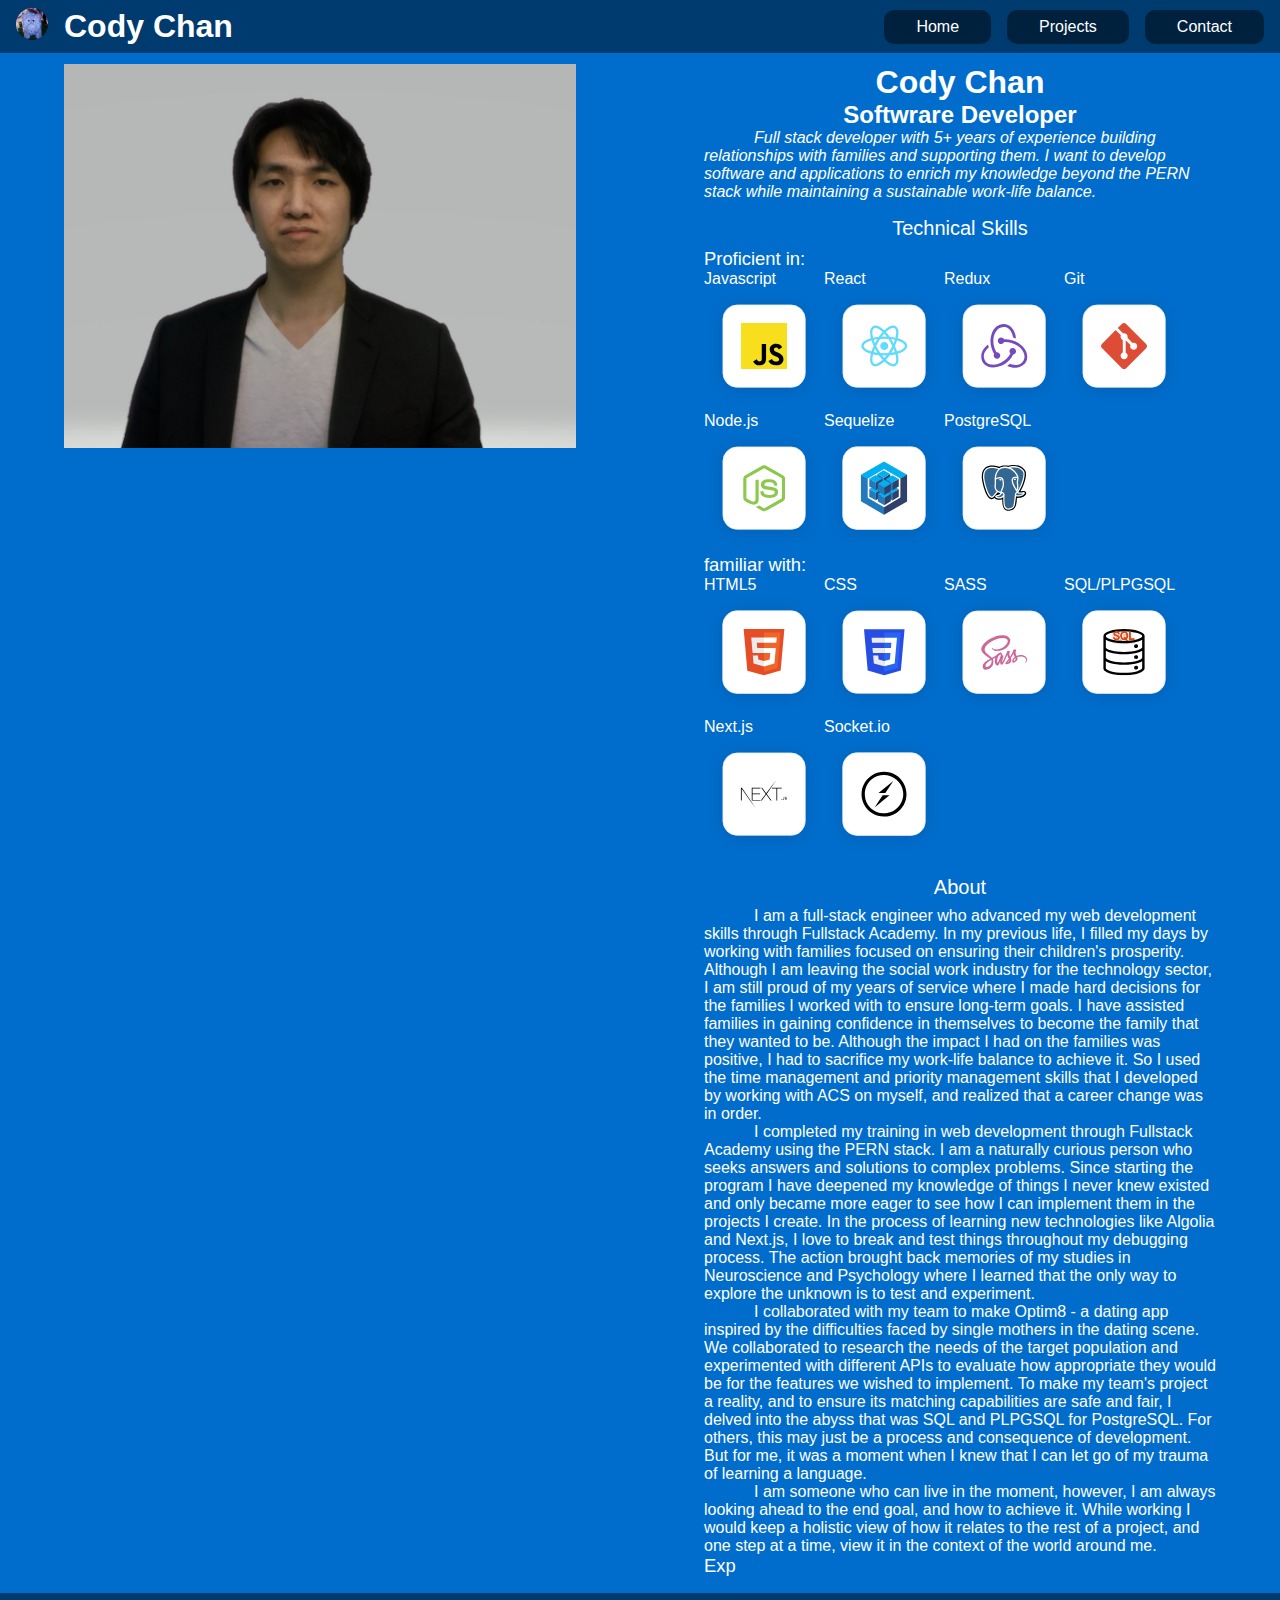
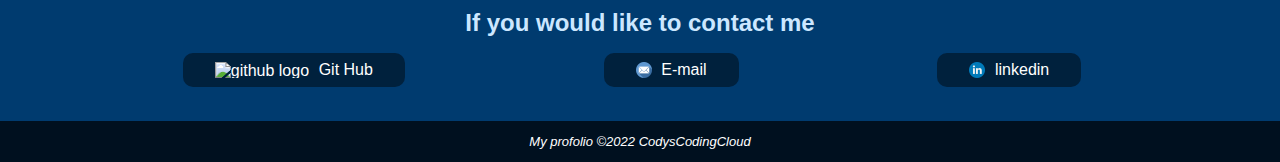
==== commit 696a37fc: "working menu bar" ====
--- a/about.html
+++ b/about.html
@@ -19,9 +19,16 @@
 						<h1>Cody Chan</h1></a
 					>
 				</div>
+
+				<input id="menu-toggle" type="checkbox" name="menu-toggle" />
+				<label class="menu-button-container" for="menu-toggle">
+					<div class="menu-button"></div>
+				</label>
+
 				<div class="nav_buttons">
-					<div><a href="index.html#projects" class="button">Projects</a></div>
-					<div><a href="#contact" class="button">Contact</a></div>
+					<div class="button"><a href="index.html">Home</a></div>
+					<div class="button"><a href="index.html#projects">Projects</a></div>
+					<div class="button"><a href="#contact">Contact</a></div>
 				</div>
 			</nav>
 		</header>
@@ -1312,7 +1319,7 @@
 							class="contact_logo"
 							alt="github logo"
 						/>
-						Git Hub</a
+						<p>Git Hub</p></a
 					>
 					<a
 						href="mailto:codylchan+github@gmail.com"
@@ -1320,7 +1327,12 @@
 						class="button"
 						rel="noopener"
 					>
-						E-mail</a
+						<img
+							src="images/email.png"
+							class="contact_logo"
+							alt="github logo"
+						/>
+						<p>E-mail</p></a
 					>
 					<a
 						href="https://www.linkedin.com/in/codylchan/"
@@ -1328,7 +1340,12 @@
 						class="button"
 						rel="noopener"
 					>
-						linkedin</a
+						<img
+							src="images/linkedinicon.png"
+							class="contact_logo"
+							alt="github logo"
+						/>
+						<p>linkedin</p></a
 					>
 				</div>
 			</section>
--- a/css/about.css
+++ b/css/about.css
@@ -25,6 +25,7 @@
 #logo {
 	display: flex;
 	margin-left: 1em;
+	padding: 0.5em 0;
 }
 #logo img {
 	width: 2em;
@@ -43,6 +44,9 @@
 	height: 3rem;
 	align-items: center;
 }
+.nav_buttons div {
+	overflow: hidden;
+}
 .button {
 	text-decoration: none;
 	background-color: var(--dpblue);
@@ -50,6 +54,9 @@
 	padding: 0.5rem 2em;
 	margin-right: 1rem;
 	border-radius: 10px;
+}
+.nav_buttons a {
+	color: white;
 }
 .button:hover {
 	background-color: var(--lpblue);
@@ -131,6 +138,13 @@
 	display: flex;
 	justify-content: space-evenly;
 }
+#contact div a {
+	display: flex;
+	flex-direction: row;
+	justify-content: center;
+	align-items: center;
+	gap: 0.5em;
+}
 #contact .button {
 	justify-self: center;
 	align-self: center;
@@ -148,10 +162,126 @@
 	padding: 1em;
 	font-style: italic;
 }
+
+.menu-button-container {
+	display: none;
+	height: 100%;
+	width: 30px;
+	cursor: pointer;
+	flex-direction: column;
+	justify-content: center;
+	align-items: center;
+}
+
+#menu-toggle {
+	display: none;
+}
+
+.menu-button,
+.menu-button::before,
+.menu-button::after {
+	display: block;
+	background-color: #fff;
+	position: absolute;
+	height: 4px;
+	width: 30px;
+	transition: transform 400ms cubic-bezier(0.23, 1, 0.32, 1);
+	border-radius: 0.125rem;
+	margin-right: 2em;
+}
+
+.menu-button::before {
+	content: "";
+	margin-top: -0.5rem;
+}
+
+.menu-button::after {
+	content: "";
+	margin-top: 0.5rem;
+}
+
+#menu-toggle:checked + .menu-button-container .menu-button::before {
+	margin-top: 0px;
+	transform: rotate(45deg);
+}
+
+#menu-toggle:checked + .menu-button-container .menu-button {
+	background: rgba(255, 255, 255, 0);
+}
+
+#menu-toggle:checked + .menu-button-container .menu-button::after {
+	margin-top: 0px;
+	transform: rotate(-45deg);
+}
+
 @media (max-width: 768px) {
+	.menu-button-container {
+		display: flex;
+	}
+	.nav_buttons {
+		position: absolute;
+		top: 0;
+		margin-top: 3rem;
+		left: 0;
+		flex-direction: column;
+		height: auto;
+		width: 100%;
+		justify-content: center;
+		align-items: center;
+	}
+	.nav_buttons a {
+		width: 100%;
+		text-align: center;
+	}
+	#menu-toggle ~ .nav_buttons div {
+		height: 0;
+		margin: 0;
+		padding: 0;
+		border: 0;
+		transition: height 400ms cubic-bezier(0.23, 1, 0.32, 1);
+	}
+	#menu-toggle:checked ~ .nav_buttons div {
+		border: 1px solid #333;
+		height: 2.5rem;
+		transition: height 400ms cubic-bezier(0.23, 1, 0.32, 1);
+	}
+	.nav_buttons > div {
+		display: flex;
+		justify-content: center;
+		align-items: center;
+		border-radius: 0;
+		width: 100%;
+	}
+	.nav_buttons > div:not(:last-child) {
+		border-bottom: 1px solid #444;
+	}
+
 	#about {
 		flex-direction: column;
 		justify-content: space-around;
 		align-items: center;
 	}
 }
+@media (max-width: 500px) {
+	#contact {
+		display: flex;
+		flex-direction: column;
+		height: auto;
+	}
+
+	#contact > div {
+		flex-direction: column;
+		justify-content: center;
+		align-items: center;
+	}
+	#contact div a {
+		width: 80%;
+		margin: auto;
+		margin-bottom: 0.5em;
+		text-align: center;
+	}
+	#contact .button {
+		padding-left: 0;
+		padding-right: 0;
+	}
+}
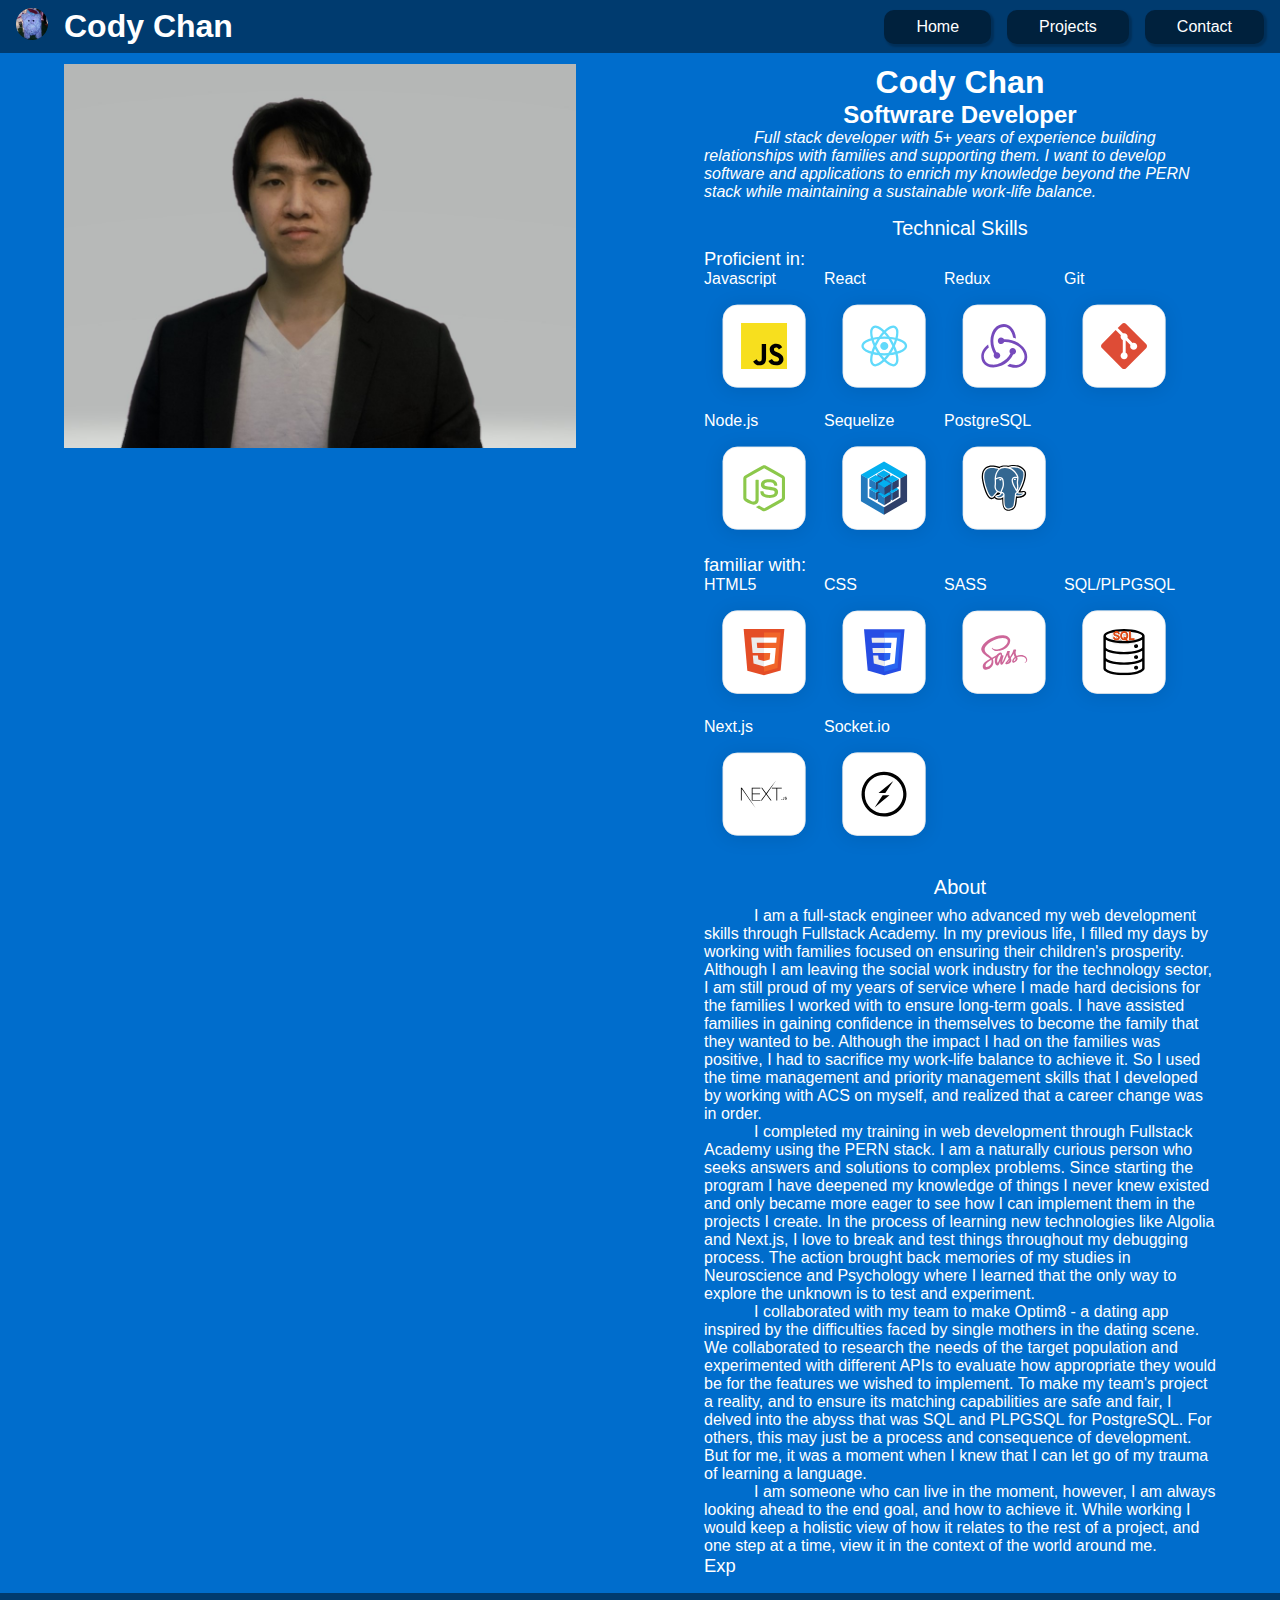
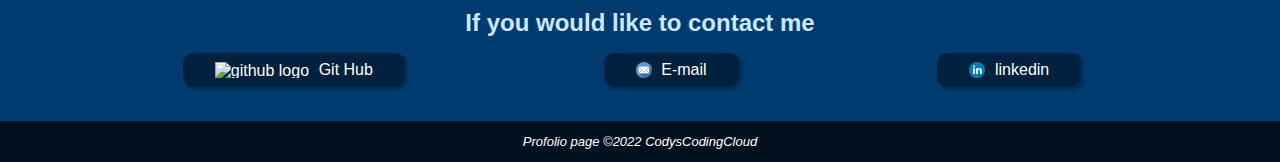
==== commit edf1c495: "color welcome" ====
--- a/about.html
+++ b/about.html
@@ -1350,6 +1350,6 @@
 				</div>
 			</section>
 		</main>
-		<footer>My profolio &copy;2022 CodysCodingCloud</footer>
+		<footer>Profolio page &copy;2022 CodysCodingCloud</footer>
 	</body>
 </html>
--- a/css/about.css
+++ b/css/about.css
@@ -54,6 +54,7 @@
 	padding: 0.5rem 2em;
 	margin-right: 1rem;
 	border-radius: 10px;
+	box-shadow: 2px 2px 2px 1px rgba(0, 0, 0, 0.2);
 }
 .nav_buttons a {
 	color: white;
@@ -102,7 +103,6 @@
 }
 .sub_heading {
 	margin-top: 1rem;
-	/* align-self: flex-start; */
 	font-size: 1.25rem;
 	font-weight: 500;
 	margin-bottom: 0.5rem;
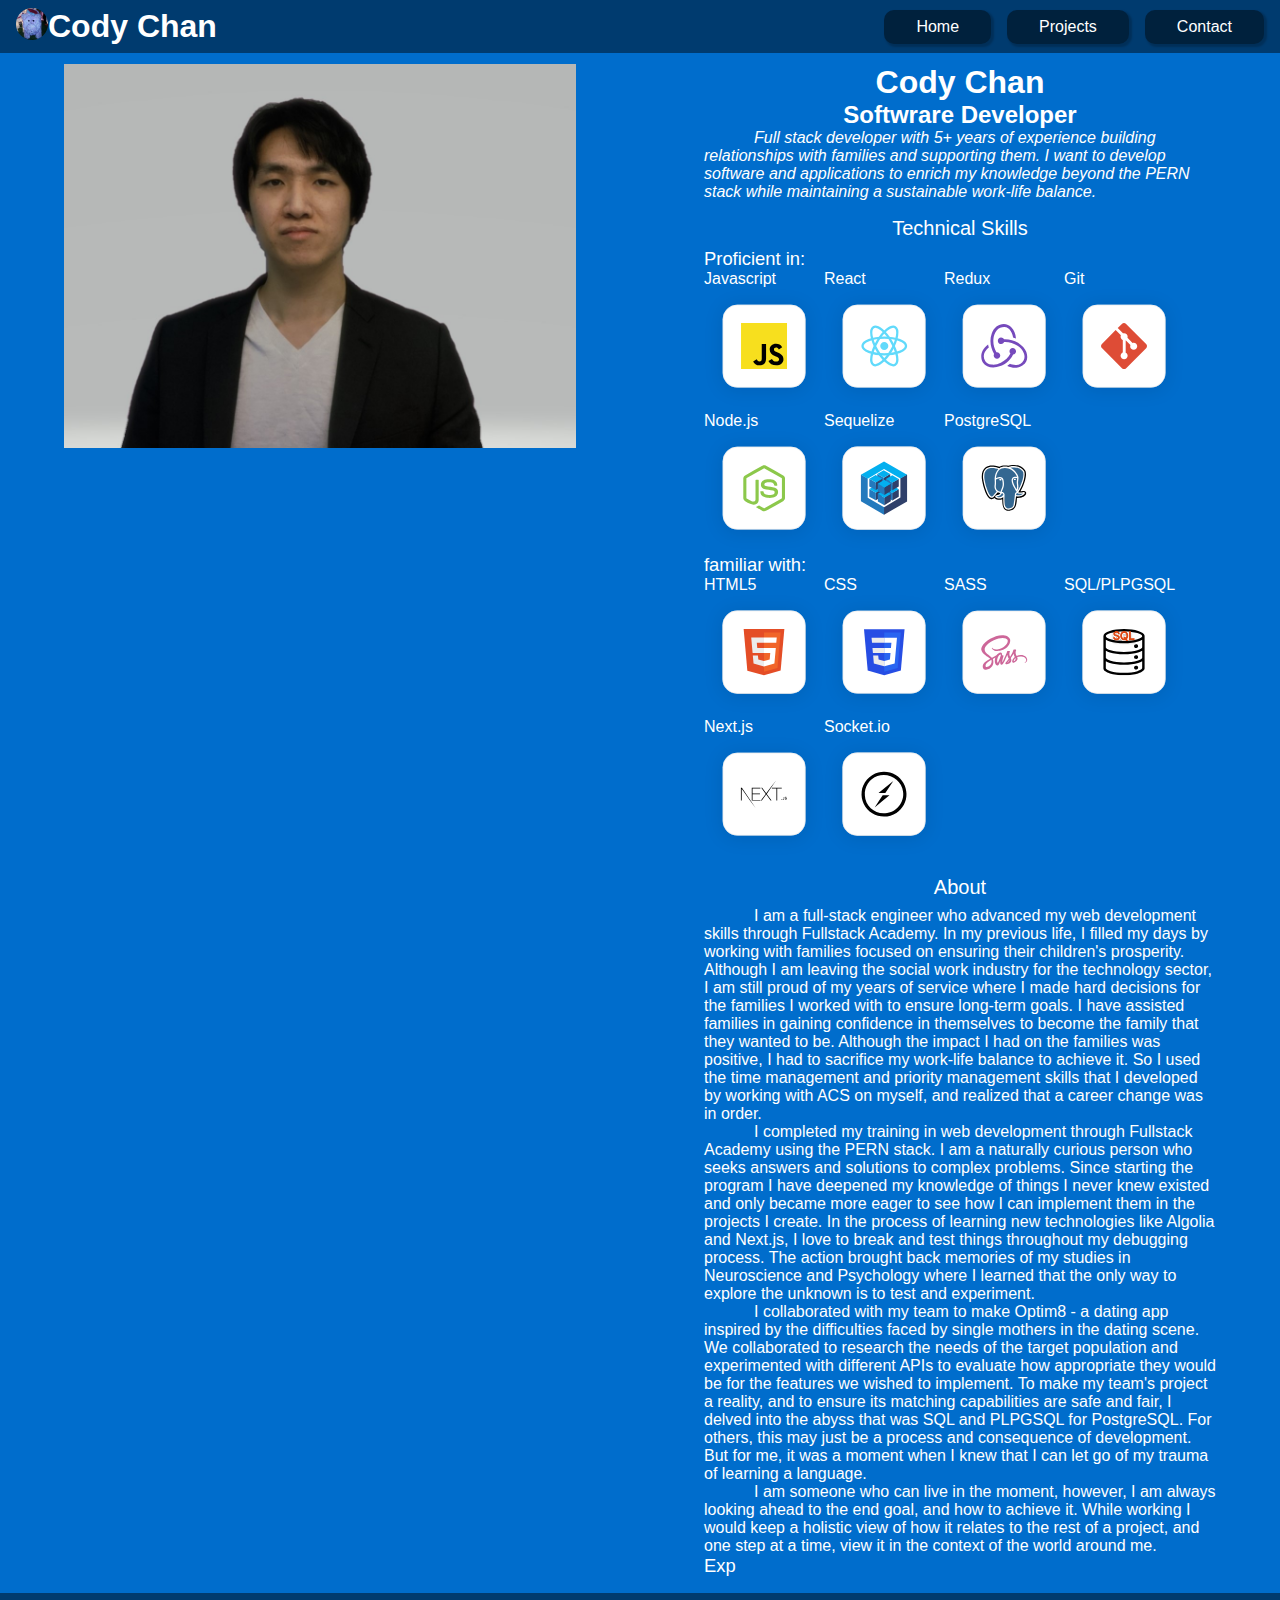
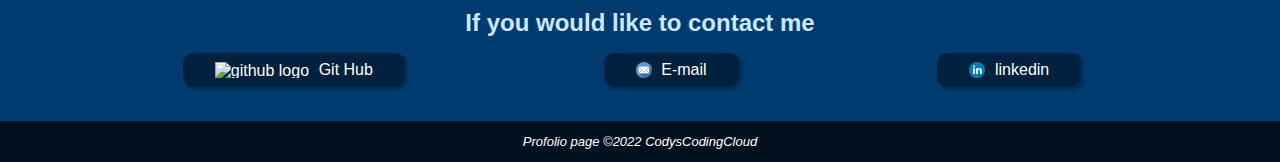
==== commit 391d732a: "burger closing" ====
--- a/about.html
+++ b/about.html
@@ -1351,5 +1351,20 @@
 			</section>
 		</main>
 		<footer>Profolio page &copy;2022 CodysCodingCloud</footer>
+		<script>
+			window.addEventListener("click", (e) => {
+				let pie = document.getElementById("menu-toggle");
+				if (
+					e.target.className === "menu-button" ||
+					e.target.id === "menu-toggle"
+				) {
+					e.preventDefault();
+					pie.checked = !pie.checked;
+				}
+				if (e.target.className !== "menu-button") {
+					pie.checked = false;
+				}
+			});
+		</script>
 	</body>
 </html>
--- a/css/about.css
+++ b/css/about.css
@@ -33,7 +33,6 @@
 	border-radius: 50%;
 }
 #logo h1 {
-	margin-left: 0.5em;
 	color: white;
 }
 .nav_buttons {
@@ -183,19 +182,24 @@
 	display: block;
 	background-color: #fff;
 	position: absolute;
-	height: 4px;
-	width: 30px;
+	height: 0.25rem;
+	width: 1.875rem;
 	transition: transform 400ms cubic-bezier(0.23, 1, 0.32, 1);
 	border-radius: 0.125rem;
 	margin-right: 2em;
 }
 
-.menu-button::before {
+.menu-button:before {
 	content: "";
 	margin-top: -0.5rem;
 }
-
-.menu-button::after {
+.menu-button:before(2) {
+	background-color: #fff;
+	height: 2rem;
+	content: "";
+	margin-top: -0.5rem;
+}
+.menu-button:after {
 	content: "";
 	margin-top: 0.5rem;
 }
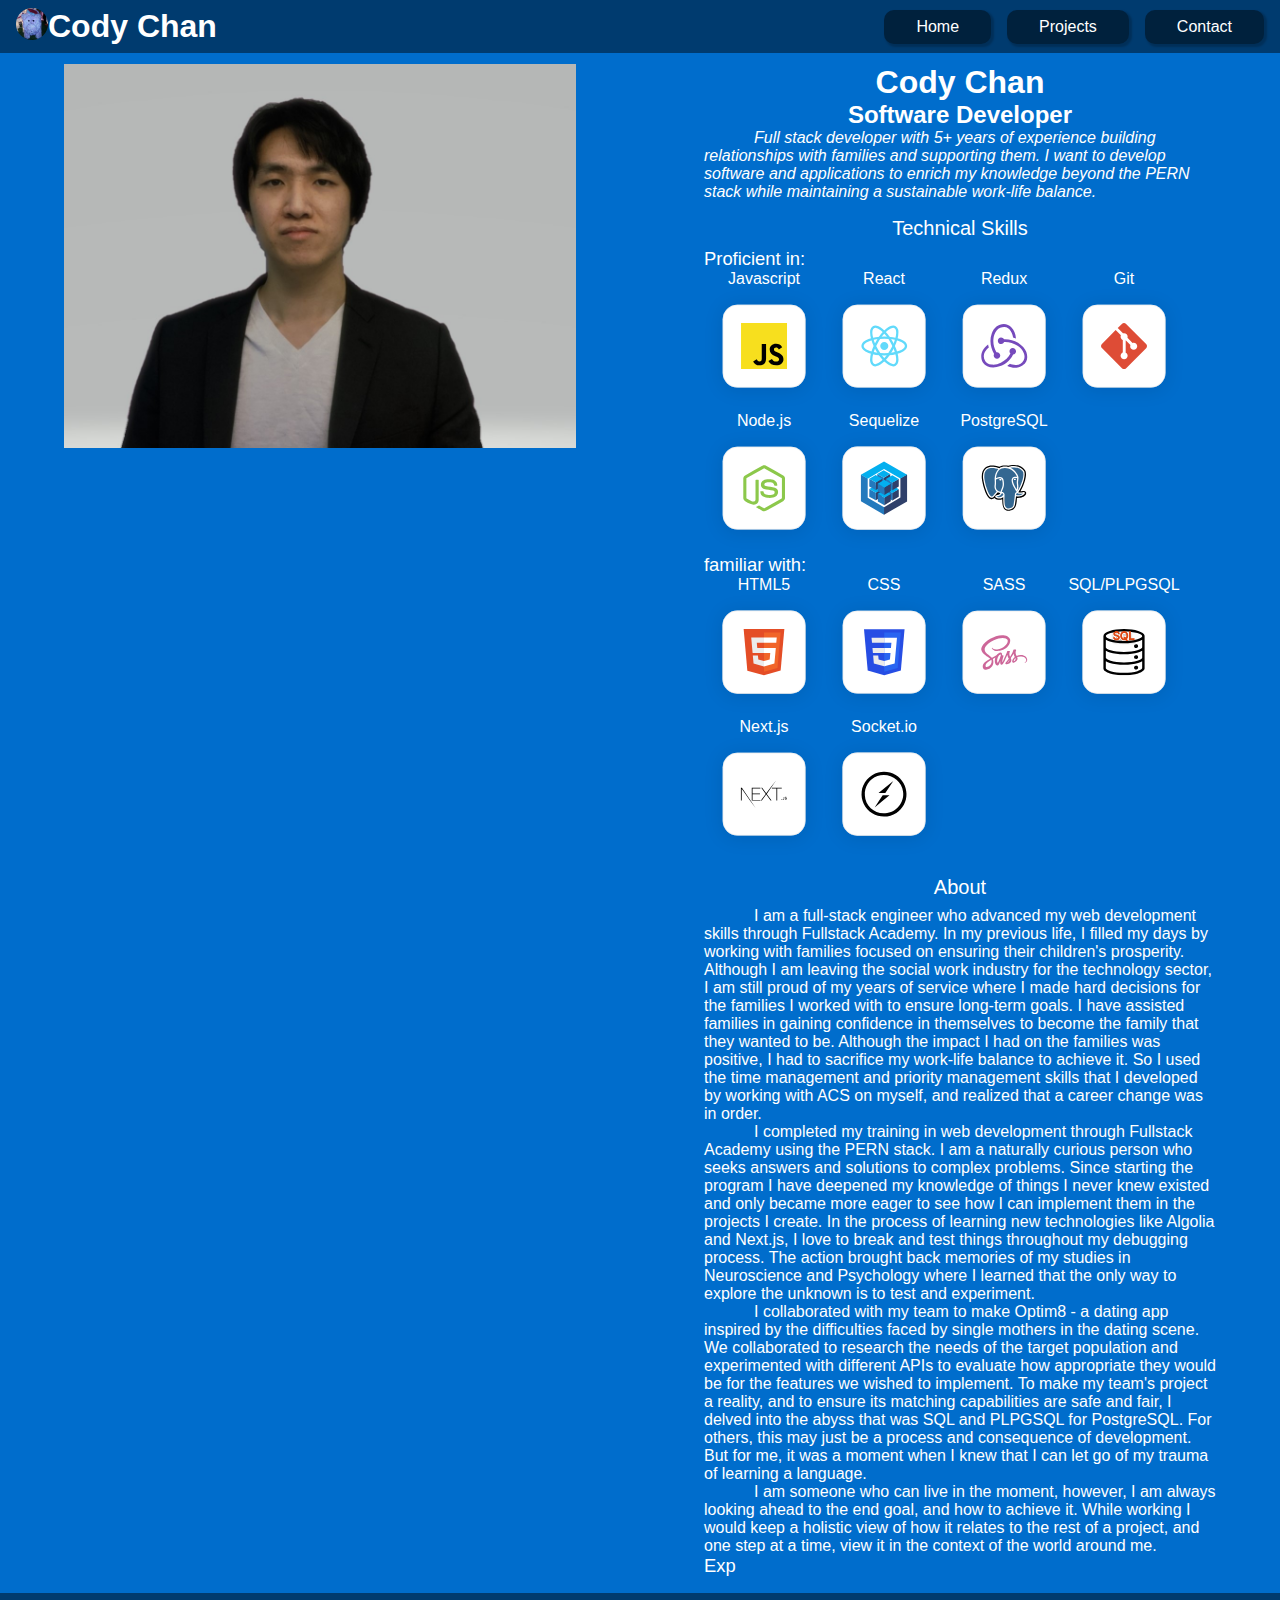
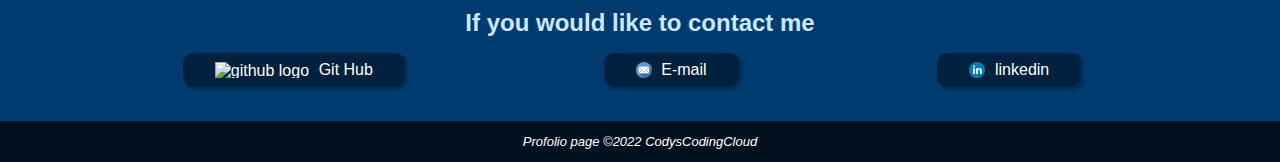
==== commit 972d587e: "spelling and svg refactor" ====
--- a/about.html
+++ b/about.html
@@ -24,11 +24,10 @@
 				<label class="menu-button-container" for="menu-toggle">
 					<div class="menu-button"></div>
 				</label>
-
 				<div class="nav_buttons">
-					<div class="button"><a href="index.html">Home</a></div>
-					<div class="button"><a href="index.html#projects">Projects</a></div>
-					<div class="button"><a href="#contact">Contact</a></div>
+					<a href="index.html" class="button">Home</a>
+					<a href="index.html#projects" class="button">Projects</a>
+					<a href="#contact" class="button">Contact</a>
 				</div>
 			</nav>
 		</header>
@@ -39,7 +38,7 @@
 				</div>
 				<div class="resume">
 					<h1>Cody Chan</h1>
-					<h2>Softwrare Developer</h2>
+					<h2>Software Developer</h2>
 					<p class="description" id="minid">
 						Full stack developer with 5+ years of experience building
 						relationships with families and supporting them. I want to develop
@@ -51,1158 +50,58 @@
 					<div class="stack_container">
 						<div class="tech_icon_container">
 							<p>Javascript</p>
-							<svg
-								width="261"
-								height="260"
-								viewBox="0 0 261 260"
-								fill="none"
-								xmlns="http://www.w3.org/2000/svg"
-							>
-								<g filter="url(#filter0_d_20_1661)">
-									<rect
-										x="40.724"
-										y="36"
-										width="180"
-										height="180"
-										rx="32"
-										fill="white"
-									/>
-									<rect
-										x="41.224"
-										y="36.5"
-										width="179"
-										height="179"
-										rx="31.5"
-										stroke="#D9D9D9"
-									/>
-								</g>
-								<path
-									d="M180.552 75.5942H80.5522V175.594H180.552V75.5942Z"
-									fill="#F7DF1E"
-								/>
-								<path
-									d="M147.727 153.72C149.741 157.009 152.362 159.426 156.997 159.426C160.89 159.426 163.378 157.48 163.378 154.791C163.378 151.569 160.822 150.428 156.536 148.553L154.187 147.545C147.406 144.656 142.901 141.037 142.901 133.386C142.901 126.339 148.271 120.974 156.663 120.974C162.638 120.974 166.933 123.053 170.028 128.497L162.711 133.196C161.1 130.307 159.362 129.169 156.663 129.169C153.911 129.169 152.167 130.915 152.167 133.196C152.167 136.015 153.913 137.156 157.944 138.902L160.293 139.909C168.278 143.332 172.786 146.823 172.786 154.67C172.786 163.131 166.14 167.766 157.214 167.766C148.487 167.766 142.849 163.607 140.09 158.156L147.727 153.72ZM114.532 154.534C116.008 157.153 117.351 159.367 120.579 159.367C123.667 159.367 125.614 158.159 125.614 153.463V121.51H135.011V153.59C135.011 163.32 129.306 167.748 120.979 167.748C113.455 167.748 109.098 163.855 106.882 159.165L114.532 154.534Z"
-									fill="black"
-								/>
-								<defs>
-									<filter
-										id="filter0_d_20_1661"
-										x="0.723999"
-										y="0"
-										width="260"
-										height="260"
-										filterUnits="userSpaceOnUse"
-										color-interpolation-filters="sRGB"
-									>
-										<feFlood flood-opacity="0" result="BackgroundImageFix" />
-										<feColorMatrix
-											in="SourceAlpha"
-											type="matrix"
-											values="0 0 0 0 0 0 0 0 0 0 0 0 0 0 0 0 0 0 127 0"
-											result="hardAlpha"
-										/>
-										<feOffset dy="4" />
-										<feGaussianBlur stdDeviation="20" />
-										<feComposite in2="hardAlpha" operator="out" />
-										<feColorMatrix
-											type="matrix"
-											values="0 0 0 0 0.0367917 0 0 0 0 0.0348958 0 0 0 0 0.0484375 0 0 0 0.1 0"
-										/>
-										<feBlend
-											mode="normal"
-											in2="BackgroundImageFix"
-											result="effect1_dropShadow_20_1661"
-										/>
-										<feBlend
-											mode="normal"
-											in="SourceGraphic"
-											in2="effect1_dropShadow_20_1661"
-											result="shape"
-										/>
-									</filter>
-								</defs>
-							</svg>
+							<img src="images/javascript.svg" alt="Javascript icon" />
 						</div>
 						<div class="tech_icon_container">
 							<p>React</p>
-							<svg
-								width="261"
-								height="260"
-								viewBox="0 0 261 260"
-								fill="none"
-								xmlns="http://www.w3.org/2000/svg"
-							>
-								<g filter="url(#filter0_d_20_1672)">
-									<rect
-										x="40.724"
-										y="36"
-										width="180"
-										height="180"
-										rx="32"
-										fill="white"
-									/>
-									<rect
-										x="41.224"
-										y="36.5"
-										width="179"
-										height="179"
-										rx="31.5"
-										stroke="#D9D9D9"
-									/>
-								</g>
-								<path
-									d="M131.105 134.411C135.974 134.411 139.921 130.463 139.921 125.594C139.921 120.725 135.974 116.778 131.105 116.778C126.235 116.778 122.288 120.725 122.288 125.594C122.288 130.463 126.235 134.411 131.105 134.411Z"
-									fill="#61DAFB"
-								/>
-								<path
-									d="M131.104 143.657C157.231 143.657 178.411 135.57 178.411 125.594C178.411 115.619 157.231 107.532 131.104 107.532C104.978 107.532 83.7979 115.619 83.7979 125.594C83.7979 135.57 104.978 143.657 131.104 143.657Z"
-									stroke="#61DAFB"
-									stroke-width="5"
-								/>
-								<path
-									d="M115.462 134.625C128.525 157.252 146.119 171.551 154.758 166.563C163.397 161.575 159.81 139.189 146.747 116.563C133.684 93.9366 116.09 79.6377 107.451 84.6255C98.812 89.6133 102.398 111.999 115.462 134.625Z"
-									stroke="#61DAFB"
-									stroke-width="5"
-								/>
-								<path
-									d="M115.462 116.563C102.399 139.189 98.812 161.575 107.451 166.563C116.09 171.551 133.684 157.252 146.747 134.625C159.81 111.999 163.397 89.6133 154.758 84.6255C146.119 79.6376 128.525 93.9365 115.462 116.563Z"
-									stroke="#61DAFB"
-									stroke-width="5"
-								/>
-								<defs>
-									<filter
-										id="filter0_d_20_1672"
-										x="0.723999"
-										y="0"
-										width="260"
-										height="260"
-										filterUnits="userSpaceOnUse"
-										color-interpolation-filters="sRGB"
-									>
-										<feFlood flood-opacity="0" result="BackgroundImageFix" />
-										<feColorMatrix
-											in="SourceAlpha"
-											type="matrix"
-											values="0 0 0 0 0 0 0 0 0 0 0 0 0 0 0 0 0 0 127 0"
-											result="hardAlpha"
-										/>
-										<feOffset dy="4" />
-										<feGaussianBlur stdDeviation="20" />
-										<feComposite in2="hardAlpha" operator="out" />
-										<feColorMatrix
-											type="matrix"
-											values="0 0 0 0 0.0367917 0 0 0 0 0.0348958 0 0 0 0 0.0484375 0 0 0 0.1 0"
-										/>
-										<feBlend
-											mode="normal"
-											in2="BackgroundImageFix"
-											result="effect1_dropShadow_20_1672"
-										/>
-										<feBlend
-											mode="normal"
-											in="SourceGraphic"
-											in2="effect1_dropShadow_20_1672"
-											result="shape"
-										/>
-									</filter>
-								</defs>
-							</svg>
+							<img src="/images/react.svg" alt="React icon" />
 						</div>
 						<div class="tech_icon_container">
 							<p>Redux</p>
-							<svg
-								width="261"
-								height="261"
-								viewBox="0 0 261 261"
-								fill="none"
-								xmlns="http://www.w3.org/2000/svg"
-							>
-								<g filter="url(#filter0_d_22_653)">
-									<rect
-										x="40.9329"
-										y="36.4058"
-										width="180"
-										height="180"
-										rx="32"
-										fill="white"
-									/>
-									<rect
-										x="41.4329"
-										y="36.9058"
-										width="179"
-										height="179"
-										rx="31.5"
-										stroke="#D9D9D9"
-									/>
-								</g>
-								<path
-									d="M150.327 144.834C154.017 144.452 156.817 141.271 156.689 137.453C156.562 133.636 153.381 130.581 149.563 130.581H149.309C145.363 130.709 142.31 134.017 142.437 137.962C142.564 139.871 143.328 141.525 144.473 142.671C140.146 151.197 133.529 157.433 123.603 162.65C116.859 166.214 109.86 167.486 102.861 166.596C97.1345 165.832 92.6806 163.287 89.8806 159.087C85.8087 152.852 85.4271 146.107 88.863 139.362C91.281 134.526 95.0982 130.963 97.5162 129.181C97.0072 127.527 96.2435 124.727 95.8619 122.691C77.4099 136.054 79.3189 154.124 84.9181 162.65C89.1173 169.014 97.6435 172.959 107.06 172.959C109.605 172.959 112.15 172.704 114.695 172.068C130.984 168.886 143.328 159.214 150.327 144.834ZM172.724 129.054C163.052 117.728 148.8 111.493 132.511 111.493H130.475C129.33 109.202 126.912 107.675 124.24 107.675H123.985C120.04 107.802 116.986 111.111 117.113 115.056C117.241 118.873 120.422 121.928 124.24 121.928H124.494C127.294 121.8 129.711 120.019 130.729 117.601H133.02C142.692 117.601 151.854 120.4 160.126 125.873C166.488 130.072 171.069 135.545 173.614 142.162C175.778 147.507 175.65 152.724 173.36 157.179C169.797 163.923 163.816 167.614 155.926 167.614C150.836 167.614 146 166.086 143.455 164.941C142.055 166.214 139.51 168.25 137.728 169.523C143.201 172.068 148.8 173.468 154.144 173.468C166.361 173.468 175.396 166.723 178.832 159.978C182.522 152.597 182.267 139.871 172.724 129.054ZM108.078 146.997C108.206 150.815 111.387 153.869 115.204 153.869H115.459C119.404 153.742 122.458 150.433 122.331 146.488C122.204 142.67 119.022 139.616 115.204 139.616H114.95C114.695 139.616 114.313 139.616 114.06 139.743C108.842 131.09 106.679 121.673 107.442 111.492C107.951 103.857 110.496 97.2391 114.95 91.7668C118.64 87.0583 125.767 84.7676 130.603 84.6407C144.091 84.386 149.817 101.184 150.199 107.929C151.854 108.311 154.653 109.202 156.562 109.838C155.035 89.2223 142.31 78.5325 130.094 78.5325C118.64 78.5325 108.078 86.8043 103.879 99.0211C98.0251 115.31 101.843 130.963 108.969 143.307C108.333 144.198 107.951 145.598 108.078 146.998V146.997Z"
-									fill="#764ABC"
-								/>
-								<defs>
-									<filter
-										id="filter0_d_22_653"
-										x="0.932861"
-										y="0.405762"
-										width="260"
-										height="260"
-										filterUnits="userSpaceOnUse"
-										color-interpolation-filters="sRGB"
-									>
-										<feFlood flood-opacity="0" result="BackgroundImageFix" />
-										<feColorMatrix
-											in="SourceAlpha"
-											type="matrix"
-											values="0 0 0 0 0 0 0 0 0 0 0 0 0 0 0 0 0 0 127 0"
-											result="hardAlpha"
-										/>
-										<feOffset dy="4" />
-										<feGaussianBlur stdDeviation="20" />
-										<feComposite in2="hardAlpha" operator="out" />
-										<feColorMatrix
-											type="matrix"
-											values="0 0 0 0 0.0367917 0 0 0 0 0.0348958 0 0 0 0 0.0484375 0 0 0 0.1 0"
-										/>
-										<feBlend
-											mode="normal"
-											in2="BackgroundImageFix"
-											result="effect1_dropShadow_22_653"
-										/>
-										<feBlend
-											mode="normal"
-											in="SourceGraphic"
-											in2="effect1_dropShadow_22_653"
-											result="shape"
-										/>
-									</filter>
-								</defs>
-							</svg>
+							<img src="/images/redux.svg" alt="Redux icon" />
 						</div>
 						<div class="tech_icon_container">
 							<p>Git</p>
-							<svg
-								width="261"
-								height="261"
-								viewBox="0 0 261 261"
-								fill="none"
-								xmlns="http://www.w3.org/2000/svg"
-							>
-								<g filter="url(#filter0_d_22_685)">
-									<rect
-										x="40.724"
-										y="36.5939"
-										width="180"
-										height="180"
-										rx="32"
-										fill="white"
-									/>
-									<rect
-										x="41.224"
-										y="37.0939"
-										width="179"
-										height="179"
-										rx="31.5"
-										stroke="#D9D9D9"
-									/>
-								</g>
-								<path
-									d="M178.666 121.733L135.005 78.0741C132.492 75.5596 128.414 75.5596 125.898 78.0741L116.832 87.1405L128.333 98.6416C131.006 97.7385 134.071 98.3444 136.201 100.475C138.342 102.619 138.943 105.71 138.018 108.391L149.102 119.476C151.784 118.552 154.878 119.149 157.02 121.295C160.013 124.287 160.013 129.137 157.02 132.131C154.026 135.125 149.176 135.125 146.18 132.131C143.929 129.877 143.373 126.57 144.512 123.796L134.176 113.46L134.175 140.662C134.924 141.032 135.608 141.521 136.201 142.111C139.194 145.103 139.194 149.953 136.201 152.949C133.207 155.942 128.355 155.942 125.365 152.949C122.372 149.953 122.372 145.103 125.365 142.111C126.082 141.393 126.935 140.825 127.873 140.439V112.983C126.934 112.6 126.081 112.031 125.365 111.311C123.097 109.046 122.552 105.719 123.714 102.934L112.376 91.5952L82.439 121.531C79.9233 124.048 79.9233 128.126 82.439 130.641L126.101 174.3C128.614 176.815 132.692 176.815 135.208 174.3L178.666 130.844C181.181 128.328 181.181 124.247 178.666 121.733"
-									fill="#DE4C36"
-								/>
-								<defs>
-									<filter
-										id="filter0_d_22_685"
-										x="0.723999"
-										y="0.593872"
-										width="260"
-										height="260"
-										filterUnits="userSpaceOnUse"
-										color-interpolation-filters="sRGB"
-									>
-										<feFlood flood-opacity="0" result="BackgroundImageFix" />
-										<feColorMatrix
-											in="SourceAlpha"
-											type="matrix"
-											values="0 0 0 0 0 0 0 0 0 0 0 0 0 0 0 0 0 0 127 0"
-											result="hardAlpha"
-										/>
-										<feOffset dy="4" />
-										<feGaussianBlur stdDeviation="20" />
-										<feComposite in2="hardAlpha" operator="out" />
-										<feColorMatrix
-											type="matrix"
-											values="0 0 0 0 0.0367917 0 0 0 0 0.0348958 0 0 0 0 0.0484375 0 0 0 0.1 0"
-										/>
-										<feBlend
-											mode="normal"
-											in2="BackgroundImageFix"
-											result="effect1_dropShadow_22_685"
-										/>
-										<feBlend
-											mode="normal"
-											in="SourceGraphic"
-											in2="effect1_dropShadow_22_685"
-											result="shape"
-										/>
-									</filter>
-								</defs>
-							</svg>
+							<img src="images/git.svg" alt="Git icon" />
 						</div>
 						<div class="tech_icon_container">
 							<p>Node.js</p>
-							<svg
-								width="261"
-								height="260"
-								viewBox="0 0 261 260"
-								fill="none"
-								xmlns="http://www.w3.org/2000/svg"
-							>
-								<g filter="url(#filter0_d_20_1660)">
-									<rect
-										x="40.724"
-										y="36"
-										width="180"
-										height="180"
-										rx="32"
-										fill="white"
-									/>
-									<rect
-										x="41.224"
-										y="36.5"
-										width="179"
-										height="179"
-										rx="31.5"
-										stroke="#D9D9D9"
-									/>
-								</g>
-								<path
-									d="M126.734 77.364C129.214 75.9447 132.443 75.9383 134.921 77.364C147.384 84.4066 159.852 91.4381 172.313 98.485C174.657 99.8052 176.225 102.414 176.201 105.114V147.485C176.218 150.298 174.496 152.969 172.023 154.259C159.6 161.263 147.184 168.275 134.764 175.279C132.233 176.726 128.938 176.614 126.487 175.049C122.762 172.89 119.032 170.741 115.307 168.585C114.546 168.131 113.688 167.77 113.15 167.032C113.625 166.391 114.475 166.312 115.165 166.032C116.72 165.538 118.148 164.744 119.576 163.974C119.937 163.727 120.378 163.822 120.724 164.043C123.909 165.869 127.065 167.748 130.261 169.556C130.942 169.95 131.633 169.428 132.215 169.103C144.406 162.213 156.611 155.349 168.799 148.457C169.251 148.24 169.501 147.761 169.464 147.266C169.472 133.289 169.466 119.309 169.468 105.332C169.52 104.77 169.195 104.254 168.688 104.025C156.308 97.0529 143.935 90.0705 131.557 83.097C131.343 82.9496 131.089 82.8704 130.829 82.8701C130.569 82.8697 130.314 82.948 130.099 83.0948C117.722 90.0705 105.351 97.0593 92.9736 104.031C92.4678 104.261 92.1284 104.768 92.1886 105.332C92.1907 119.309 92.1886 133.289 92.1886 147.268C92.1671 147.509 92.2201 147.752 92.3405 147.962C92.4609 148.172 92.6428 148.341 92.8617 148.444C96.1647 150.317 99.4719 152.177 102.777 154.044C104.639 155.046 106.925 155.642 108.977 154.874C110.787 154.224 112.056 152.377 112.021 150.455C112.038 136.559 112.013 122.661 112.034 108.768C111.989 108.151 112.574 107.641 113.174 107.699C114.761 107.689 116.35 107.678 117.937 107.704C118.6 107.689 119.055 108.353 118.973 108.974C118.967 122.958 118.991 136.942 118.963 150.926C118.967 154.652 117.436 158.708 113.989 160.531C109.742 162.731 104.493 162.265 100.298 160.155C96.6654 158.342 93.1994 156.203 89.6318 154.261C87.1526 152.978 85.4384 150.296 85.4559 147.486V105.114C85.4299 102.358 87.06 99.7019 89.4768 98.4009C101.897 91.3914 114.316 84.3766 126.734 77.364Z"
-									fill="#8CC84B"
-								/>
-								<path
-									d="M137.57 106.715C142.987 106.366 148.786 106.508 153.661 109.177C157.435 111.222 159.527 115.514 159.594 119.707C159.488 120.272 158.897 120.584 158.357 120.545C156.786 120.543 155.214 120.567 153.642 120.535C152.975 120.56 152.588 119.946 152.504 119.356C152.052 117.35 150.958 115.363 149.07 114.395C146.171 112.944 142.81 113.017 139.649 113.047C137.342 113.17 134.86 113.37 132.905 114.727C131.405 115.754 130.949 117.829 131.484 119.5C131.989 120.7 133.375 121.087 134.508 121.444C141.036 123.152 147.954 122.982 154.358 125.229C157.009 126.145 159.602 127.926 160.51 130.701C161.697 134.422 161.177 138.869 158.53 141.855C156.383 144.313 153.257 145.651 150.139 146.378C145.991 147.302 141.686 147.326 137.473 146.915C133.512 146.464 129.39 145.423 126.332 142.724C123.717 140.454 122.44 136.916 122.567 133.502C122.597 132.925 123.171 132.523 123.723 132.57C125.306 132.557 126.889 132.553 128.472 132.572C129.104 132.527 129.573 133.073 129.605 133.669C129.897 135.581 130.615 137.587 132.282 138.72C135.499 140.796 139.535 140.653 143.219 140.712C146.27 140.576 149.696 140.535 152.186 138.518C153.5 137.368 153.889 135.443 153.534 133.788C153.149 132.39 151.687 131.738 150.431 131.312C143.986 129.274 136.991 130.013 130.609 127.708C128.018 126.792 125.512 125.061 124.517 122.399C123.128 118.632 123.764 113.972 126.689 111.086C129.54 108.215 133.656 107.11 137.57 106.714V106.715Z"
-									fill="#8CC84B"
-								/>
-								<defs>
-									<filter
-										id="filter0_d_20_1660"
-										x="0.723999"
-										y="0"
-										width="260"
-										height="260"
-										filterUnits="userSpaceOnUse"
-										color-interpolation-filters="sRGB"
-									>
-										<feFlood flood-opacity="0" result="BackgroundImageFix" />
-										<feColorMatrix
-											in="SourceAlpha"
-											type="matrix"
-											values="0 0 0 0 0 0 0 0 0 0 0 0 0 0 0 0 0 0 127 0"
-											result="hardAlpha"
-										/>
-										<feOffset dy="4" />
-										<feGaussianBlur stdDeviation="20" />
-										<feComposite in2="hardAlpha" operator="out" />
-										<feColorMatrix
-											type="matrix"
-											values="0 0 0 0 0.0367917 0 0 0 0 0.0348958 0 0 0 0 0.0484375 0 0 0 0.1 0"
-										/>
-										<feBlend
-											mode="normal"
-											in2="BackgroundImageFix"
-											result="effect1_dropShadow_20_1660"
-										/>
-										<feBlend
-											mode="normal"
-											in="SourceGraphic"
-											in2="effect1_dropShadow_20_1660"
-											result="shape"
-										/>
-									</filter>
-								</defs>
-							</svg>
+							<img src="/images/node.svg" alt="Node.js icon" />
 						</div>
 						<div class="tech_icon_container">
 							<p>Sequelize</p>
-							<svg
-								width="260"
-								height="260"
-								viewBox="0 0 260 260"
-								fill="none"
-								xmlns="http://www.w3.org/2000/svg"
-							>
-								<g filter="url(#filter0_d_209_393)">
-									<rect
-										x="40"
-										y="36"
-										width="180"
-										height="180"
-										rx="32"
-										fill="white"
-									/>
-									<rect
-										x="40.5"
-										y="36.5"
-										width="179"
-										height="179"
-										rx="31.5"
-										stroke="#D9D9D9"
-									/>
-								</g>
-								<path
-									d="M165.552 104.833V146.44L130.171 167.357L129.851 167.648V183.199L130.171 183.5L180 154.739V96.7614L179.529 96.6462L165.481 104.494L165.552 104.833Z"
-									fill="#2F406A"
-								/>
-								<path
-									d="M94.6758 146.781L130.171 167.357V183.5L80 154.625V96.8749L80.5148 96.7972L94.5223 104.935L94.6758 105.401V146.781Z"
-									fill="#2379BD"
-								/>
-								<path
-									d="M94.6758 105.401L80 96.875L130.057 68L180 96.7614L165.552 104.833L130.057 84.5974L94.6758 105.401Z"
-									fill="#03AFEF"
-								/>
-								<path
-									d="M129.562 142.022L129.177 141.63V126.007L129.562 125.808L129.655 125.423L143.059 117.61L143.47 117.702V133.8L129.562 142.022Z"
-									fill="#2F406A"
-								/>
-								<path
-									d="M115.422 134.301V117.586L115.811 117.567L129.446 125.496L129.562 125.808V142.022L115.422 134.301Z"
-									fill="#2379BD"
-								/>
-								<path
-									d="M129.33 109.363L115.422 117.586L129.562 125.808L143.47 117.702L129.33 109.363Z"
-									fill="#03AFEF"
-								/>
-								<path
-									d="M112.254 152.214L111.87 151.822V136.198L112.254 136L112.348 135.615L125.752 127.802L126.162 127.893V143.991L112.254 152.214Z"
-									fill="#2F406A"
-								/>
-								<path
-									d="M98.1145 144.493V127.777L98.5028 127.758L112.138 135.688L112.254 136V152.214L98.1145 144.493Z"
-									fill="#2379BD"
-								/>
-								<path
-									d="M112.022 119.555L98.1145 127.777L112.254 136L126.162 127.893L112.022 119.555Z"
-									fill="#03AFEF"
-								/>
-								<path
-									d="M148.105 152.6L147.721 152.208V136.584L148.105 136.386L148.199 136.001L161.603 128.188L162.013 128.279V144.377L148.105 152.6Z"
-									fill="#2F406A"
-								/>
-								<path
-									d="M133.966 144.879V128.163L134.354 128.144L147.989 136.074L148.105 136.386V152.6L133.966 144.879Z"
-									fill="#2379BD"
-								/>
-								<path
-									d="M147.873 119.941L133.966 128.163L148.105 136.386L162.013 128.279L147.873 119.941Z"
-									fill="#03AFEF"
-								/>
-								<path
-									d="M130.798 162.791L130.414 162.4V146.776L130.798 146.578L130.891 146.192L144.296 138.379L144.705 138.471V154.569L130.798 162.791Z"
-									fill="#2F406A"
-								/>
-								<path
-									d="M116.658 155.071V138.355L117.046 138.336L130.682 146.265L130.798 146.578V162.792L116.658 155.071Z"
-									fill="#2379BD"
-								/>
-								<path
-									d="M130.566 130.132L116.658 138.355L130.798 146.578L144.705 138.471L130.566 130.132Z"
-									fill="#03AFEF"
-								/>
-								<path
-									d="M129.562 119.864L129.177 119.471V103.848L129.562 103.65L129.655 103.264L143.059 95.4514L143.47 95.5431V111.641L129.562 119.864Z"
-									fill="#2F406A"
-								/>
-								<path
-									d="M115.422 112.143V95.4273L115.811 95.4082L129.446 103.337L129.562 103.65V119.864L115.422 112.143Z"
-									fill="#2379BD"
-								/>
-								<path
-									d="M129.33 87.2043L115.422 95.4271L129.562 103.65L143.47 95.5431L129.33 87.2043Z"
-									fill="#03AFEF"
-								/>
-								<path
-									d="M112.254 130.055L111.87 129.663V114.039L112.254 113.841L112.348 113.456L125.752 105.643L126.162 105.734V121.832L112.254 130.055Z"
-									fill="#2F406A"
-								/>
-								<path
-									d="M98.1145 122.334V105.619L98.5028 105.6L112.138 113.529L112.254 113.841V130.055L98.1145 122.334Z"
-									fill="#2379BD"
-								/>
-								<path
-									d="M112.022 97.3962L98.1145 105.619L112.254 113.841L126.162 105.735L112.022 97.3962Z"
-									fill="#03AFEF"
-								/>
-								<path
-									d="M148.105 130.441L147.721 130.049V114.426L148.105 114.227L148.199 113.842L161.603 106.029L162.013 106.121V122.219L148.105 130.441Z"
-									fill="#2F406A"
-								/>
-								<path
-									d="M133.966 122.72V106.005L134.354 105.986L147.989 113.915L148.105 114.227V130.441L133.966 122.72Z"
-									fill="#2379BD"
-								/>
-								<path
-									d="M147.873 97.7822L133.966 106.005L148.105 114.227L162.013 106.121L147.873 97.7822Z"
-									fill="#03AFEF"
-								/>
-								<path
-									d="M130.798 140.633L130.414 140.241V124.617L130.798 124.419L130.891 124.034L144.296 116.22L144.705 116.312V132.41L130.798 140.633Z"
-									fill="#2F406A"
-								/>
-								<path
-									d="M116.658 132.912V116.196L117.046 116.177L130.682 124.107L130.798 124.419V140.633L116.658 132.912Z"
-									fill="#2379BD"
-								/>
-								<path
-									d="M130.566 107.973L116.658 116.196L130.798 124.419L144.705 116.312L130.566 107.973Z"
-									fill="#03AFEF"
-								/>
-								<defs>
-									<filter
-										id="filter0_d_209_393"
-										x="0"
-										y="0"
-										width="260"
-										height="260"
-										filterUnits="userSpaceOnUse"
-										color-interpolation-filters="sRGB"
-									>
-										<feFlood flood-opacity="0" result="BackgroundImageFix" />
-										<feColorMatrix
-											in="SourceAlpha"
-											type="matrix"
-											values="0 0 0 0 0 0 0 0 0 0 0 0 0 0 0 0 0 0 127 0"
-											result="hardAlpha"
-										/>
-										<feOffset dy="4" />
-										<feGaussianBlur stdDeviation="20" />
-										<feComposite in2="hardAlpha" operator="out" />
-										<feColorMatrix
-											type="matrix"
-											values="0 0 0 0 0.0367917 0 0 0 0 0.0348958 0 0 0 0 0.0484375 0 0 0 0.1 0"
-										/>
-										<feBlend
-											mode="normal"
-											in2="BackgroundImageFix"
-											result="effect1_dropShadow_209_393"
-										/>
-										<feBlend
-											mode="normal"
-											in="SourceGraphic"
-											in2="effect1_dropShadow_209_393"
-											result="shape"
-										/>
-									</filter>
-								</defs>
-							</svg>
+							<img src="/images/sequelize.svg" alt="Sequelize icon" />
 						</div>
 						<div class="tech_icon_container">
 							<p>PostgreSQL</p>
-							<svg
-								width="261"
-								height="261"
-								viewBox="0 0 261 261"
-								fill="none"
-								xmlns="http://www.w3.org/2000/svg"
-							>
-								<g filter="url(#filter0_d_25_402)">
-									<rect
-										x="40.9329"
-										y="36.2969"
-										width="180"
-										height="180"
-										rx="32"
-										fill="white"
-									/>
-									<rect
-										x="41.4329"
-										y="36.7969"
-										width="179"
-										height="179"
-										rx="31.5"
-										stroke="#D9D9D9"
-									/>
-								</g>
-								<path
-									d="M178.593 135.793C178.011 134.028 176.488 132.798 174.519 132.503C173.59 132.364 172.527 132.423 171.268 132.683C169.074 133.137 167.447 133.31 166.259 133.343C170.742 125.753 174.388 117.097 176.487 108.95C179.88 95.7748 178.067 89.7729 175.948 87.0581C170.339 79.8723 162.157 76.0121 152.286 75.894C147.021 75.8294 142.398 76.872 139.986 77.6217C137.741 77.2244 135.327 77.0026 132.794 76.9616C128.046 76.8856 123.85 77.9236 120.265 80.0569C118.281 79.3839 115.095 78.4352 111.417 77.8298C102.766 76.4056 95.7928 77.5153 90.6926 81.1283C84.5167 85.5028 81.6537 93.1033 82.1832 103.719C82.3514 107.089 84.2315 117.344 87.1918 127.069C88.8932 132.658 90.7074 137.3 92.5841 140.867C95.2456 145.924 98.0934 148.902 101.29 149.971C103.082 150.57 106.338 150.989 109.762 148.129C110.196 148.656 110.775 149.18 111.544 149.667C112.52 150.284 113.713 150.788 114.905 151.087C119.201 152.164 123.224 151.894 126.657 150.385C126.678 150.997 126.694 151.582 126.708 152.087C126.731 152.907 126.753 153.71 126.783 154.461C126.987 159.54 127.331 163.49 128.352 166.253C128.408 166.405 128.484 166.637 128.563 166.883C129.073 168.447 129.925 171.065 132.092 173.116C134.336 175.24 137.05 175.891 139.537 175.891C140.783 175.891 141.973 175.727 143.016 175.503C146.736 174.703 150.96 173.486 154.016 169.123C156.905 164.998 158.309 158.786 158.563 148.997C158.596 148.72 158.627 148.456 158.656 148.204L158.716 147.687L159.397 147.747L159.572 147.759C163.361 147.932 167.993 147.126 170.838 145.801C173.085 144.755 180.289 140.942 178.593 135.793Z"
-									fill="black"
-								/>
-								<path
-									d="M172.116 136.795C160.852 139.125 160.077 135.3 160.077 135.3C171.97 117.604 176.942 95.1421 172.651 89.6446C160.947 74.6483 140.685 81.7406 140.347 81.9244L140.238 81.9442C138.013 81.4808 135.523 81.2051 132.723 81.1591C127.627 81.0756 123.761 82.4991 120.827 84.73C120.827 84.73 84.6826 69.7986 86.3639 103.509C86.7214 110.68 96.6144 157.771 108.414 143.548C112.727 138.346 116.894 133.949 116.894 133.949C118.964 135.327 121.441 136.031 124.039 135.778L124.241 135.607C124.178 136.252 124.207 136.884 124.321 137.632C121.282 141.037 122.175 141.635 116.098 142.89C109.949 144.16 113.562 146.422 115.92 147.014C118.779 147.731 125.394 148.746 129.863 142.472L129.685 143.188C130.876 144.145 131.712 149.411 131.572 154.184C131.432 158.958 131.338 162.235 132.276 164.795C133.215 167.355 134.15 173.114 142.139 171.398C148.814 169.963 152.273 166.246 152.754 160.046C153.095 155.638 153.868 156.29 153.917 152.348L154.537 150.483C155.252 144.507 154.651 142.58 158.763 143.476L159.763 143.564C162.789 143.702 166.751 143.076 169.076 141.992C174.082 139.663 177.051 135.772 172.115 136.795H172.116Z"
-									fill="#336791"
-								/>
-								<path
-									d="M122.942 106.716C121.927 106.574 121.008 106.705 120.543 107.058C120.282 107.257 120.201 107.487 120.179 107.645C120.12 108.065 120.414 108.529 120.594 108.768C121.104 109.446 121.848 109.912 122.585 110.014C122.692 110.029 122.799 110.036 122.904 110.036C124.133 110.036 125.251 109.076 125.349 108.368C125.472 107.481 124.188 106.89 122.942 106.716V106.716ZM156.569 106.744C156.472 106.048 155.238 105.85 154.067 106.013C152.898 106.177 151.764 106.706 151.858 107.403C151.934 107.945 152.91 108.87 154.065 108.87C154.163 108.87 154.262 108.864 154.361 108.85C155.132 108.743 155.698 108.252 155.967 107.969C156.376 107.537 156.613 107.056 156.569 106.744Z"
-									fill="white"
-								/>
-								<path
-									d="M175.864 136.53C175.434 135.227 174.052 134.809 171.755 135.284C164.936 136.695 162.493 135.718 161.692 135.126C166.992 127.028 171.353 117.24 173.705 108.108C174.82 103.782 175.435 99.7646 175.485 96.49C175.541 92.896 174.931 90.2548 173.672 88.6415C168.596 82.1374 161.146 78.6486 152.127 78.5529C145.928 78.483 140.69 80.074 139.674 80.5214C137.536 79.9881 135.205 79.6608 132.667 79.619C128.012 79.5434 123.989 80.6608 120.659 82.9384C119.212 82.3983 115.473 81.1112 110.9 80.3725C102.995 79.0964 96.7129 80.0633 92.23 83.248C86.8809 87.0482 84.4114 93.8413 84.8898 103.438C85.0508 106.667 86.8854 116.599 89.7806 126.111C93.5916 138.631 97.7344 145.718 102.093 147.176C102.603 147.347 103.191 147.466 103.84 147.466C105.43 147.466 107.38 146.748 109.408 144.302C111.882 141.326 114.441 138.423 117.082 135.595C118.795 136.517 120.678 137.032 122.603 137.084C122.607 137.134 122.611 137.185 122.616 137.235C122.285 137.631 121.96 138.033 121.643 138.441C120.309 140.139 120.031 140.493 115.737 141.379C114.516 141.632 111.272 142.302 111.224 144.583C111.172 147.074 115.059 148.12 115.502 148.231C117.045 148.619 118.531 148.81 119.949 148.81C123.397 148.81 126.431 147.673 128.856 145.475C128.781 154.357 129.15 163.109 130.214 165.775C131.085 167.958 133.213 173.293 139.934 173.293C140.92 173.293 142.006 173.178 143.2 172.921C150.215 171.413 153.261 168.304 154.439 161.45C155.07 157.787 156.152 149.04 156.661 144.348C157.735 144.684 159.118 144.838 160.613 144.838C163.731 144.838 167.329 144.173 169.585 143.123C172.119 141.943 176.693 139.046 175.864 136.53ZM159.159 104.824C159.135 106.209 158.945 107.467 158.744 108.779C158.527 110.191 158.303 111.651 158.246 113.423C158.191 115.147 158.405 116.939 158.613 118.673C159.032 122.175 159.463 125.78 157.796 129.337C157.519 128.845 157.273 128.337 157.058 127.815C156.85 127.311 156.401 126.502 155.777 125.382C153.354 121.024 147.678 110.817 150.584 106.652C151.449 105.413 153.646 104.138 159.159 104.824ZM152.476 81.3577C160.556 81.5366 166.948 84.5678 171.473 90.3665C174.944 94.8143 171.122 115.053 160.058 132.512C159.946 132.37 159.835 132.229 159.722 132.088L159.582 131.913C162.441 127.178 161.882 122.493 161.385 118.339C161.18 116.635 160.987 115.025 161.036 113.513C161.087 111.91 161.298 110.535 161.503 109.206C161.754 107.568 162.009 105.873 161.939 103.874C161.992 103.665 162.013 103.417 161.985 103.123C161.805 101.207 159.624 95.4725 155.177 90.2822C152.745 87.4432 149.198 84.2662 144.355 82.1234C146.438 81.6904 149.286 81.2867 152.476 81.3577ZM107.261 142.513C105.027 145.207 103.484 144.691 102.976 144.521C99.6698 143.415 95.833 136.407 92.4504 125.294C89.5234 115.679 87.813 106.009 87.6774 103.298C87.2502 94.7228 89.3231 88.7467 93.8389 85.5351C101.188 80.3091 113.271 83.4371 118.126 85.0235C118.057 85.0926 117.984 85.1572 117.915 85.2275C109.948 93.2959 110.137 107.081 110.156 107.924C110.155 108.249 110.183 108.709 110.22 109.342C110.357 111.661 110.612 115.976 109.931 120.863C109.297 125.404 110.693 129.849 113.76 133.058C114.075 133.387 114.406 133.7 114.751 133.995C113.386 135.461 110.419 138.703 107.261 142.513ZM115.775 131.121C113.304 128.535 112.181 124.938 112.695 121.251C113.415 116.088 113.149 111.592 113.006 109.177C112.986 108.839 112.968 108.542 112.958 108.309C114.122 107.274 119.516 104.376 123.363 105.26C125.118 105.663 126.187 106.862 126.632 108.923C128.933 119.597 126.936 124.045 125.332 127.62C125.001 128.357 124.689 129.053 124.422 129.773L124.215 130.33C123.692 131.737 123.205 133.046 122.903 134.289C120.275 134.281 117.719 133.155 115.775 131.121V131.121ZM116.179 145.516C115.411 145.324 114.721 144.99 114.316 144.713C114.655 144.553 115.256 144.336 116.3 144.12C121.352 143.078 122.132 142.342 123.836 140.173C124.226 139.675 124.669 139.112 125.282 138.425L125.283 138.424C126.196 137.399 126.614 137.573 127.371 137.888C127.985 138.142 128.583 138.914 128.826 139.763C128.94 140.164 129.069 140.926 128.648 141.518C125.089 146.515 119.903 146.451 116.179 145.516ZM142.615 170.184C136.435 171.512 134.247 168.35 132.806 164.736C131.875 162.402 131.417 151.88 131.742 140.259C131.746 140.104 131.724 139.955 131.682 139.815C131.644 139.537 131.586 139.263 131.509 138.994C131.027 137.303 129.851 135.888 128.44 135.302C127.879 135.069 126.85 134.642 125.614 134.959C125.878 133.87 126.335 132.64 126.831 131.308L127.039 130.747C127.273 130.116 127.567 129.461 127.877 128.769C129.556 125.028 131.856 119.905 129.36 108.332C128.425 103.997 125.304 101.88 120.572 102.372C117.735 102.666 115.139 103.814 113.845 104.472C113.566 104.613 113.312 104.75 113.074 104.883C113.435 100.515 114.8 92.3525 119.906 87.188C123.122 83.9369 127.403 82.3311 132.62 82.4177C142.9 82.5863 149.491 87.8762 153.211 92.2845C156.417 96.0828 158.153 99.9093 158.846 101.973C153.636 101.442 150.093 102.473 148.297 105.048C144.389 110.649 150.434 121.521 153.34 126.745C153.873 127.703 154.333 128.53 154.477 128.882C155.423 131.181 156.648 132.717 157.542 133.837C157.817 134.18 158.083 134.513 158.285 134.804C156.707 135.261 153.873 136.314 154.131 141.583C153.923 144.226 152.441 156.602 151.689 160.975C150.695 166.751 148.576 168.903 142.615 170.185V170.184ZM168.41 140.585C166.796 141.335 164.096 141.899 161.531 142.02C158.698 142.153 157.256 141.702 156.916 141.424C156.757 138.141 157.976 137.798 159.265 137.435C159.468 137.378 159.666 137.322 159.857 137.255C159.975 137.352 160.105 137.448 160.248 137.542C162.525 139.049 166.586 139.212 172.32 138.025L172.383 138.013C171.609 138.738 170.286 139.711 168.41 140.585Z"
-									fill="white"
-								/>
-								<defs>
-									<filter
-										id="filter0_d_25_402"
-										x="0.932861"
-										y="0.296875"
-										width="260"
-										height="260"
-										filterUnits="userSpaceOnUse"
-										color-interpolation-filters="sRGB"
-									>
-										<feFlood flood-opacity="0" result="BackgroundImageFix" />
-										<feColorMatrix
-											in="SourceAlpha"
-											type="matrix"
-											values="0 0 0 0 0 0 0 0 0 0 0 0 0 0 0 0 0 0 127 0"
-											result="hardAlpha"
-										/>
-										<feOffset dy="4" />
-										<feGaussianBlur stdDeviation="20" />
-										<feComposite in2="hardAlpha" operator="out" />
-										<feColorMatrix
-											type="matrix"
-											values="0 0 0 0 0.0367917 0 0 0 0 0.0348958 0 0 0 0 0.0484375 0 0 0 0.1 0"
-										/>
-										<feBlend
-											mode="normal"
-											in2="BackgroundImageFix"
-											result="effect1_dropShadow_25_402"
-										/>
-										<feBlend
-											mode="normal"
-											in="SourceGraphic"
-											in2="effect1_dropShadow_25_402"
-											result="shape"
-										/>
-									</filter>
-								</defs>
-							</svg>
+							<img src="/images/postgresql.svg" alt="PostgreSQL icon" />
 						</div>
 					</div>
 					<p class="sub_heading2">familiar with:</p>
 					<div class="stack_container">
 						<div class="tech_icon_container">
 							<p>HTML5</p>
-							<svg
-								width="260"
-								height="260"
-								viewBox="0 0 260 260"
-								fill="none"
-								xmlns="http://www.w3.org/2000/svg"
-							>
-								<g filter="url(#filter0_d_20_1657)">
-									<rect
-										x="40"
-										y="36"
-										width="180"
-										height="180"
-										rx="32"
-										fill="white"
-									/>
-									<rect
-										x="40.5"
-										y="36.5"
-										width="179"
-										height="179"
-										rx="31.5"
-										stroke="#D9D9D9"
-									/>
-								</g>
-								<path
-									d="M93.9281 166.034L85.9067 76H174.093L166.072 165.985L129.927 176"
-									fill="#E44D26"
-								/>
-								<path
-									d="M130 168.344V83.3901H166.047L159.168 160.201"
-									fill="#F16529"
-								/>
-								<path
-									d="M102.29 94.4009H130V105.436H114.395L115.416 116.739H130V127.75H105.304L102.29 94.4009ZM105.79 133.292H116.874L117.652 142.116L130 145.422V156.943L107.346 150.624"
-									fill="#EBEBEB"
-								/>
-								<path
-									d="M157.613 94.4009H129.951V105.436H156.592L157.613 94.4009ZM155.595 116.739H129.951V127.775H143.563L142.275 142.116L129.951 145.422V156.895L152.557 150.624"
-									fill="white"
-								/>
-								<defs>
-									<filter
-										id="filter0_d_20_1657"
-										x="0"
-										y="0"
-										width="260"
-										height="260"
-										filterUnits="userSpaceOnUse"
-										color-interpolation-filters="sRGB"
-									>
-										<feFlood flood-opacity="0" result="BackgroundImageFix" />
-										<feColorMatrix
-											in="SourceAlpha"
-											type="matrix"
-											values="0 0 0 0 0 0 0 0 0 0 0 0 0 0 0 0 0 0 127 0"
-											result="hardAlpha"
-										/>
-										<feOffset dy="4" />
-										<feGaussianBlur stdDeviation="20" />
-										<feComposite in2="hardAlpha" operator="out" />
-										<feColorMatrix
-											type="matrix"
-											values="0 0 0 0 0.0367917 0 0 0 0 0.0348958 0 0 0 0 0.0484375 0 0 0 0.1 0"
-										/>
-										<feBlend
-											mode="normal"
-											in2="BackgroundImageFix"
-											result="effect1_dropShadow_20_1657"
-										/>
-										<feBlend
-											mode="normal"
-											in="SourceGraphic"
-											in2="effect1_dropShadow_20_1657"
-											result="shape"
-										/>
-									</filter>
-								</defs>
-							</svg>
+							<img src="/images/html5.svg" alt="HTML5 icon" />
 						</div>
 						<div class="tech_icon_container">
 							<p>CSS</p>
-							<svg
-								width="261"
-								height="260"
-								viewBox="0 0 261 260"
-								fill="none"
-								xmlns="http://www.w3.org/2000/svg"
-							>
-								<g filter="url(#filter0_d_20_1679)">
-									<rect
-										x="40.724"
-										y="36"
-										width="180"
-										height="180"
-										rx="32"
-										fill="white"
-									/>
-									<rect
-										x="41.224"
-										y="36.5"
-										width="179"
-										height="179"
-										rx="31.5"
-										stroke="#D9D9D9"
-									/>
-								</g>
-								<path
-									d="M175.192 76L167.159 165.99L131.051 176L95.0415 166.004L87.017 76H175.192Z"
-									fill="#264DE4"
-								/>
-								<path
-									d="M160.282 160.259L167.147 83.3591H131.104V168.348L160.282 160.259Z"
-									fill="#2965F1"
-								/>
-								<path
-									d="M105.413 116.74L106.402 127.779H131.105V116.74H105.413Z"
-									fill="#EBEBEB"
-								/>
-								<path
-									d="M131.105 94.3977H131.066H103.425L104.428 105.436H131.105V94.3977Z"
-									fill="#EBEBEB"
-								/>
-								<path
-									d="M131.104 156.893V145.408L131.056 145.421L118.762 142.102L117.976 133.298H112.003H106.895L108.442 150.63L131.054 156.907L131.104 156.893Z"
-									fill="#EBEBEB"
-								/>
-								<path
-									d="M144.659 127.779L143.378 142.095L131.066 145.418V156.902L153.696 150.63L153.862 148.765L156.456 119.704L156.725 116.74L158.718 94.3977H131.066V105.436H146.621L145.616 116.74H131.066V127.779H144.659Z"
-									fill="white"
-								/>
-								<defs>
-									<filter
-										id="filter0_d_20_1679"
-										x="0.723999"
-										y="0"
-										width="260"
-										height="260"
-										filterUnits="userSpaceOnUse"
-										color-interpolation-filters="sRGB"
-									>
-										<feFlood flood-opacity="0" result="BackgroundImageFix" />
-										<feColorMatrix
-											in="SourceAlpha"
-											type="matrix"
-											values="0 0 0 0 0 0 0 0 0 0 0 0 0 0 0 0 0 0 127 0"
-											result="hardAlpha"
-										/>
-										<feOffset dy="4" />
-										<feGaussianBlur stdDeviation="20" />
-										<feComposite in2="hardAlpha" operator="out" />
-										<feColorMatrix
-											type="matrix"
-											values="0 0 0 0 0.0367917 0 0 0 0 0.0348958 0 0 0 0 0.0484375 0 0 0 0.1 0"
-										/>
-										<feBlend
-											mode="normal"
-											in2="BackgroundImageFix"
-											result="effect1_dropShadow_20_1679"
-										/>
-										<feBlend
-											mode="normal"
-											in="SourceGraphic"
-											in2="effect1_dropShadow_20_1679"
-											result="shape"
-										/>
-									</filter>
-								</defs>
-							</svg>
+							<img src="images/css.svg" alt="CSS icon" />
 						</div>
 						<div class="tech_icon_container">
 							<p>SASS</p>
-							<svg
-								width="261"
-								height="261"
-								viewBox="0 0 261 261"
-								fill="none"
-								xmlns="http://www.w3.org/2000/svg"
-							>
-								<g filter="url(#filter0_d_206_2)">
-									<rect
-										x="40.6195"
-										y="36.7029"
-										width="180"
-										height="180"
-										rx="32"
-										fill="white"
-									/>
-									<rect
-										x="41.1195"
-										y="37.2029"
-										width="179"
-										height="179"
-										rx="31.5"
-										stroke="#D9D9D9"
-									/>
-								</g>
-								<path
-									d="M167.108 132.614C163.619 132.632 160.587 133.473 158.048 134.715C157.117 132.87 156.185 131.226 156.021 130.02C155.838 128.614 155.619 127.755 155.838 126.075C156.057 124.395 157.044 122.002 157.025 121.819C157.007 121.637 156.806 120.778 154.797 120.76C152.788 120.742 151.053 121.143 150.852 121.673C150.651 122.203 150.267 123.408 150.011 124.65C149.664 126.477 145.993 132.998 143.893 136.413C143.217 135.08 142.632 133.911 142.504 132.979C142.322 131.573 142.103 130.714 142.322 129.034C142.541 127.354 143.527 124.961 143.509 124.778C143.491 124.596 143.29 123.737 141.281 123.719C139.271 123.701 137.536 124.102 137.335 124.632C137.134 125.162 136.915 126.404 136.495 127.609C136.075 128.815 131.198 139.701 129.919 142.514C129.262 143.957 128.696 145.108 128.294 145.893C128.294 145.893 128.276 145.948 128.221 146.039C127.874 146.715 127.673 147.08 127.673 147.08C127.673 147.08 127.673 147.08 127.673 147.099C127.399 147.592 127.107 148.048 126.961 148.048C126.851 148.048 126.65 146.733 126.997 144.943C127.728 141.162 129.463 135.281 129.445 135.08C129.445 134.97 129.773 133.947 128.312 133.418C126.887 132.888 126.376 133.765 126.248 133.765C126.12 133.765 126.029 134.075 126.029 134.075C126.029 134.075 127.618 127.463 122.997 127.463C120.111 127.463 116.129 130.623 114.156 133.473C112.914 134.148 110.266 135.591 107.435 137.144C106.357 137.747 105.243 138.349 104.202 138.916C104.129 138.843 104.056 138.751 103.983 138.678C98.3934 132.705 88.0552 128.486 88.4936 120.468C88.658 117.545 89.6626 109.874 108.348 100.558C123.728 92.9782 135.965 95.0787 138.084 99.7364C141.116 106.385 131.527 118.732 115.636 120.522C109.572 121.198 106.394 118.86 105.59 117.983C104.75 117.07 104.622 117.015 104.311 117.198C103.8 117.472 104.129 118.294 104.311 118.769C104.786 120.011 106.741 122.203 110.047 123.28C112.969 124.23 120.074 124.76 128.677 121.436C138.303 117.71 145.829 107.353 143.619 98.677C141.408 89.8731 126.796 86.9689 112.969 91.8822C104.75 94.8047 95.8363 99.4076 89.4251 105.399C81.8085 112.522 80.603 118.714 81.0961 121.308C82.8679 130.514 95.5623 136.505 100.64 140.943C100.384 141.089 100.147 141.217 99.946 141.327C97.4071 142.587 87.7265 147.646 85.3154 152.998C82.5756 159.062 85.7538 163.41 87.8543 163.994C94.3751 165.802 101.078 162.551 104.677 157.181C108.275 151.811 107.837 144.834 106.174 141.637C106.156 141.601 106.138 141.564 106.101 141.528C106.759 141.144 107.435 140.742 108.092 140.359C109.389 139.591 110.668 138.879 111.764 138.295C111.143 139.993 110.686 142.021 110.467 144.943C110.193 148.377 111.599 152.834 113.444 154.587C114.266 155.354 115.234 155.373 115.855 155.373C118.01 155.373 118.979 153.583 120.056 151.464C121.371 148.87 122.559 145.856 122.559 145.856C122.559 145.856 121.079 154.003 125.097 154.003C126.559 154.003 128.038 152.103 128.696 151.135C128.696 151.153 128.696 151.153 128.696 151.153C128.696 151.153 128.732 151.099 128.805 150.971C128.951 150.733 129.043 150.587 129.043 150.587C129.043 150.587 129.043 150.569 129.043 150.551C129.627 149.528 130.942 147.208 132.897 143.354C135.417 138.386 137.847 132.176 137.847 132.176C137.847 132.176 138.066 133.692 138.815 136.212C139.253 137.692 140.166 139.317 140.897 140.888C140.312 141.71 139.947 142.167 139.947 142.167C139.947 142.167 139.947 142.167 139.965 142.185C139.491 142.806 138.979 143.482 138.413 144.14C136.422 146.514 134.047 149.236 133.719 150.021C133.335 150.953 133.426 151.628 134.157 152.176C134.687 152.578 135.637 152.633 136.605 152.578C138.395 152.45 139.655 152.012 140.276 151.738C141.244 151.391 142.376 150.861 143.436 150.076C145.39 148.633 146.578 146.569 146.468 143.847C146.413 142.35 145.92 140.852 145.317 139.445C145.5 139.19 145.664 138.934 145.847 138.678C148.934 134.167 151.327 129.217 151.327 129.217C151.327 129.217 151.546 130.733 152.295 133.253C152.66 134.532 153.409 135.92 154.066 137.272C151.162 139.628 149.372 142.368 148.733 144.158C147.582 147.482 148.477 148.98 150.176 149.327C150.943 149.491 152.039 149.126 152.843 148.779C153.865 148.45 155.071 147.884 156.222 147.044C158.176 145.601 160.057 143.592 159.948 140.87C159.893 139.628 159.564 138.404 159.108 137.217C161.573 136.194 164.752 135.628 168.807 136.103C177.501 137.126 179.218 142.55 178.889 144.834C178.56 147.117 176.734 148.359 176.131 148.742C175.528 149.126 175.327 149.254 175.382 149.528C175.455 149.93 175.747 149.911 176.259 149.838C176.971 149.71 180.825 147.994 180.99 143.792C181.264 138.422 176.149 132.559 167.108 132.614ZM100.037 155.227C97.1514 158.368 93.133 159.556 91.3978 158.551C89.5347 157.473 90.2653 152.834 93.8088 149.51C95.9641 147.482 98.7405 145.601 100.585 144.45C101.005 144.194 101.626 143.829 102.375 143.372C102.503 143.299 102.576 143.263 102.576 143.263C102.722 143.171 102.868 143.08 103.015 142.989C104.311 147.738 103.069 151.921 100.037 155.227ZM121.043 140.943C120.038 143.391 117.937 149.656 116.659 149.309C115.563 149.016 114.887 144.267 116.44 139.573C117.225 137.217 118.887 134.404 119.855 133.308C121.426 131.555 123.161 130.97 123.581 131.683C124.111 132.614 121.664 139.409 121.043 140.943ZM138.376 149.236C137.956 149.455 137.554 149.601 137.372 149.491C137.244 149.418 137.554 149.126 137.554 149.126C137.554 149.126 139.728 146.788 140.586 145.729C141.08 145.108 141.664 144.377 142.285 143.555C142.285 143.628 142.285 143.719 142.285 143.792C142.285 146.587 139.582 148.468 138.376 149.236ZM151.747 146.185C151.436 145.966 151.491 145.235 152.532 142.952C152.934 142.057 153.884 140.56 155.509 139.117C155.692 139.701 155.82 140.267 155.802 140.797C155.783 144.322 153.263 145.637 151.747 146.185Z"
-									fill="#CD6799"
-								/>
-								<defs>
-									<filter
-										id="filter0_d_206_2"
-										x="0.619507"
-										y="0.702881"
-										width="260"
-										height="260"
-										filterUnits="userSpaceOnUse"
-										color-interpolation-filters="sRGB"
-									>
-										<feFlood flood-opacity="0" result="BackgroundImageFix" />
-										<feColorMatrix
-											in="SourceAlpha"
-											type="matrix"
-											values="0 0 0 0 0 0 0 0 0 0 0 0 0 0 0 0 0 0 127 0"
-											result="hardAlpha"
-										/>
-										<feOffset dy="4" />
-										<feGaussianBlur stdDeviation="20" />
-										<feComposite in2="hardAlpha" operator="out" />
-										<feColorMatrix
-											type="matrix"
-											values="0 0 0 0 0.0367917 0 0 0 0 0.0348958 0 0 0 0 0.0484375 0 0 0 0.1 0"
-										/>
-										<feBlend
-											mode="normal"
-											in2="BackgroundImageFix"
-											result="effect1_dropShadow_206_2"
-										/>
-										<feBlend
-											mode="normal"
-											in="SourceGraphic"
-											in2="effect1_dropShadow_206_2"
-											result="shape"
-										/>
-									</filter>
-								</defs>
-							</svg>
+							<img src="images/sass.svg" alt="SASS icon" />
 						</div>
 						<div class="tech_icon_container">
 							<p>SQL/PLPGSQL</p>
-							<svg
-								width="260"
-								height="260"
-								viewBox="0 0 260 260"
-								fill="none"
-								xmlns="http://www.w3.org/2000/svg"
-							>
-								<g filter="url(#filter0_d_209_357)">
-									<rect
-										x="40"
-										y="36"
-										width="180"
-										height="180"
-										rx="32"
-										fill="white"
-									/>
-									<rect
-										x="40.5"
-										y="36.5"
-										width="179"
-										height="179"
-										rx="31.5"
-										stroke="#D9D9D9"
-									/>
-								</g>
-								<g clip-path="url(#clip0_209_357)">
-									<path
-										d="M101.016 98.1273C108.365 100.373 118.598 101.757 129.96 101.757C141.322 101.757 151.581 100.414 158.931 98.1273C165.382 96.1579 169.368 93.7734 169.368 91.4378C169.368 89.1022 165.382 86.7259 158.931 84.7565C151.581 82.5104 141.349 81.1188 129.987 81.1188C118.624 81.1188 108.392 82.5104 101.016 84.7565C87.3579 88.9313 86.9753 93.8304 101.016 98.1273ZM156.181 155.5C157.064 155.491 157.929 155.721 158.667 156.162C159.406 156.603 159.985 157.235 160.329 157.978C160.674 158.721 160.77 159.54 160.605 160.333C160.439 161.125 160.02 161.855 159.4 162.429C158.78 163.003 157.987 163.395 157.123 163.556C156.258 163.717 155.361 163.64 154.545 163.333C153.729 163.027 153.031 162.505 152.54 161.835C152.048 161.165 151.786 160.376 151.786 159.569C151.779 159.037 151.887 158.509 152.105 158.016C152.323 157.522 152.645 157.074 153.054 156.695C153.463 156.317 153.95 156.016 154.487 155.811C155.024 155.606 155.6 155.5 156.181 155.5V155.5ZM156.181 132.714C157.051 132.712 157.902 132.946 158.626 133.386C159.351 133.826 159.916 134.452 160.252 135.186C160.588 135.919 160.679 136.727 160.514 137.508C160.349 138.289 159.934 139.008 159.323 139.573C158.712 140.139 157.931 140.527 157.08 140.687C156.228 140.848 155.344 140.775 154.538 140.476C153.731 140.178 153.04 139.668 152.55 139.011C152.061 138.353 151.795 137.578 151.786 136.783C151.779 136.251 151.887 135.723 152.105 135.229C152.323 134.736 152.645 134.287 153.054 133.909C153.463 133.53 153.95 133.23 154.487 133.024C155.024 132.819 155.6 132.714 156.181 132.714V132.714ZM156.181 109.008C157.053 109.006 157.905 109.241 158.631 109.683C159.356 110.124 159.922 110.753 160.257 111.489C160.592 112.225 160.68 113.035 160.511 113.817C160.342 114.599 159.923 115.318 159.308 115.882C158.692 116.446 157.907 116.83 157.053 116.986C156.198 117.143 155.312 117.063 154.507 116.759C153.702 116.454 153.013 115.938 152.529 115.275C152.045 114.612 151.786 113.833 151.786 113.036C151.791 111.973 152.256 110.954 153.08 110.204C153.903 109.454 155.019 109.032 156.181 109.032V109.008ZM169.35 145.629C166.657 147.24 163.735 148.505 160.666 149.389C152.783 151.83 141.945 153.311 129.987 153.311C118.028 153.311 107.191 151.83 99.2363 149.413C96.1965 148.538 93.2994 147.293 90.6233 145.71V161.042C91.1305 163.223 95.001 165.412 101.007 167.243C108.356 169.49 118.589 170.881 129.951 170.881C141.313 170.881 151.546 169.49 158.895 167.243C163.344 165.884 166.627 164.33 168.229 162.727C169.555 161.4 169.35 160.53 169.35 158.951V145.653V145.629ZM85 91.4622C85 86.6608 90.4543 82.6081 99.2363 79.9144C107.191 77.4974 118.055 76 129.987 76C141.918 76 152.783 77.4974 160.701 79.9144C168.62 82.3314 173.977 85.9447 174.867 90.1683C174.974 90.4452 175.028 90.7371 175.027 91.0309V161.62C175.027 166.503 164.803 170.84 160.728 172.086C152.809 174.527 141.945 176 130.013 176C118.082 176 107.191 174.47 99.2363 172.086C95.0633 170.816 85 166.625 85 161.62V159.993C85.0415 137.141 85.0415 114.298 85 91.4622ZM90.6589 138.37C91.1661 140.551 95.0366 142.732 101.016 144.571C108.365 146.817 118.598 148.209 129.96 148.209C141.322 148.209 151.581 146.801 158.931 144.571C165.382 142.602 169.368 140.217 169.368 137.89V122.981C166.668 124.59 163.74 125.855 160.666 126.741C152.747 129.182 141.883 130.655 129.951 130.655C118.019 130.655 107.191 129.158 99.2363 126.741C96.2088 125.863 93.3239 124.618 90.6589 123.038V138.37ZM90.6589 115.697C91.1661 117.878 95.0366 120.067 101.043 121.898C108.392 124.145 118.624 125.536 129.987 125.536C141.349 125.536 151.581 124.145 158.931 121.898C165.382 119.929 169.368 117.545 169.368 115.217V99.2096C166.666 100.816 163.739 102.081 160.666 102.969C152.783 105.386 141.945 106.924 129.987 106.924C118.028 106.924 107.191 105.386 99.2363 102.969C96.196 102.092 93.299 100.844 90.6233 99.2585V115.697H90.6589Z"
-										fill="black"
-									/>
-									<g filter="url(#filter1_d_209_357)">
-										<path
-											d="M117.659 85.9091C117.557 85.0455 117.142 84.375 116.415 83.8977C115.688 83.4205 114.795 83.1818 113.739 83.1818C112.966 83.1818 112.29 83.3068 111.71 83.5568C111.136 83.8068 110.688 84.1506 110.364 84.5881C110.045 85.0256 109.886 85.5227 109.886 86.0795C109.886 86.5455 109.997 86.946 110.219 87.2812C110.446 87.6108 110.736 87.8864 111.088 88.108C111.44 88.3239 111.81 88.5028 112.196 88.6449C112.582 88.7812 112.938 88.892 113.261 88.9773L115.034 89.4545C115.489 89.5739 115.994 89.7386 116.551 89.9489C117.114 90.1591 117.651 90.446 118.162 90.8097C118.679 91.1676 119.105 91.6278 119.44 92.1903C119.776 92.7528 119.943 93.4432 119.943 94.2614C119.943 95.2045 119.696 96.0568 119.202 96.8182C118.713 97.5795 117.997 98.1847 117.054 98.6335C116.116 99.0824 114.977 99.3068 113.636 99.3068C112.386 99.3068 111.304 99.1051 110.389 98.7017C109.48 98.2983 108.764 97.7358 108.241 97.0142C107.724 96.2926 107.432 95.4545 107.364 94.5H109.545C109.602 95.1591 109.824 95.7045 110.21 96.1364C110.602 96.5625 111.097 96.8807 111.693 97.0909C112.295 97.2955 112.943 97.3977 113.636 97.3977C114.443 97.3977 115.168 97.267 115.81 97.0057C116.452 96.7386 116.96 96.3693 117.335 95.8977C117.71 95.4205 117.898 94.8636 117.898 94.2273C117.898 93.6477 117.736 93.1761 117.412 92.8125C117.088 92.4489 116.662 92.1534 116.134 91.9261C115.605 91.6989 115.034 91.5 114.42 91.3295L112.273 90.7159C110.909 90.3239 109.83 89.7642 109.034 89.0369C108.239 88.3097 107.841 87.358 107.841 86.1818C107.841 85.2045 108.105 84.3523 108.634 83.625C109.168 82.892 109.884 82.3239 110.781 81.9205C111.685 81.5114 112.693 81.3068 113.807 81.3068C114.932 81.3068 115.932 81.5085 116.807 81.9119C117.682 82.3097 118.375 82.8551 118.886 83.5483C119.403 84.2415 119.676 85.0284 119.705 85.9091H117.659ZM129.759 93.5455H132.077L134.021 96.1023L134.532 96.7841L137.43 100.636H135.112L133.202 98.0795L132.725 97.4318L129.759 93.5455ZM138.146 90.2727C138.146 92.1136 137.813 93.7045 137.148 95.0455C136.484 96.3864 135.572 97.4205 134.413 98.1477C133.254 98.875 131.93 99.2386 130.441 99.2386C128.952 99.2386 127.629 98.875 126.469 98.1477C125.31 97.4205 124.398 96.3864 123.734 95.0455C123.069 93.7045 122.737 92.1136 122.737 90.2727C122.737 88.4318 123.069 86.8409 123.734 85.5C124.398 84.1591 125.31 83.125 126.469 82.3977C127.629 81.6705 128.952 81.3068 130.441 81.3068C131.93 81.3068 133.254 81.6705 134.413 82.3977C135.572 83.125 136.484 84.1591 137.148 85.5C137.813 86.8409 138.146 88.4318 138.146 90.2727ZM136.1 90.2727C136.1 88.7614 135.847 87.4858 135.342 86.446C134.842 85.4062 134.163 84.6193 133.305 84.0852C132.452 83.5511 131.498 83.2841 130.441 83.2841C129.384 83.2841 128.427 83.5511 127.569 84.0852C126.717 84.6193 126.038 85.4062 125.532 86.446C125.032 87.4858 124.782 88.7614 124.782 90.2727C124.782 91.7841 125.032 93.0597 125.532 94.0994C126.038 95.1392 126.717 95.9261 127.569 96.4602C128.427 96.9943 129.384 97.2614 130.441 97.2614C131.498 97.2614 132.452 96.9943 133.305 96.4602C134.163 95.9261 134.842 95.1392 135.342 94.0994C135.847 93.0597 136.1 91.7841 136.1 90.2727ZM141.7 99V81.5455H143.813V97.125H151.927V99H141.7Z"
-											fill="#DD4814"
-										/>
-										<path
-											d="M117.659 85.9091L116.666 86.0267L116.771 86.9091H117.659V85.9091ZM116.415 83.8977L115.866 84.7338L115.866 84.7338L116.415 83.8977ZM111.71 83.5568L111.314 82.6386L111.311 82.64L111.71 83.5568ZM110.364 84.5881L109.56 83.9931L109.555 83.9999L110.364 84.5881ZM110.219 87.2812L109.385 87.8327L109.39 87.8409L109.396 87.849L110.219 87.2812ZM111.088 88.108L110.556 88.9545L110.566 88.9606L111.088 88.108ZM112.196 88.6449L111.851 89.5835L111.863 89.5879L112.196 88.6449ZM113.261 88.9773L113.521 88.0116L113.516 88.0102L113.261 88.9773ZM115.034 89.4545L114.774 90.4202L114.78 90.4218L115.034 89.4545ZM116.551 89.9489L116.198 90.8844L116.201 90.8856L116.551 89.9489ZM118.162 90.8097L117.582 91.6247L117.593 91.6319L118.162 90.8097ZM119.44 92.1903L120.299 91.6784L120.299 91.6784L119.44 92.1903ZM119.202 96.8182L118.363 96.2736L118.36 96.2781L119.202 96.8182ZM117.054 98.6335L116.624 97.7306L116.622 97.7316L117.054 98.6335ZM110.389 98.7017L109.984 99.6158L109.986 99.6167L110.389 98.7017ZM108.241 97.0142L107.429 97.5967L107.432 97.6009L108.241 97.0142ZM107.364 94.5V93.5H106.29L106.366 94.5712L107.364 94.5ZM109.545 94.5L110.542 94.4141L110.463 93.5H109.545V94.5ZM110.21 96.1364L109.465 96.8032L109.474 96.8134L110.21 96.1364ZM111.693 97.0909L111.361 98.0341L111.372 98.0378L111.693 97.0909ZM115.81 97.0057L116.187 97.9319L116.194 97.929L115.81 97.0057ZM117.335 95.8977L118.118 96.5201L118.122 96.5155L117.335 95.8977ZM117.412 92.8125L118.159 92.1474L118.159 92.1474L117.412 92.8125ZM116.134 91.9261L115.738 92.8448L115.738 92.8448L116.134 91.9261ZM114.42 91.3295L114.146 92.2911L114.153 92.2931L114.42 91.3295ZM112.273 90.7159L111.996 91.677L111.998 91.6774L112.273 90.7159ZM109.034 89.0369L108.359 89.775L108.359 89.775L109.034 89.0369ZM108.634 83.625L107.825 83.0361L107.825 83.0372L108.634 83.625ZM110.781 81.9205L111.191 82.8326L111.194 82.8314L110.781 81.9205ZM116.807 81.9119L116.388 82.8201L116.393 82.8223L116.807 81.9119ZM118.886 83.5483L118.082 84.142L118.085 84.1462L118.886 83.5483ZM119.705 85.9091V86.9091H120.737L120.704 85.8768L119.705 85.9091ZM118.652 85.7915C118.515 84.6344 117.938 83.701 116.963 83.0617L115.866 84.7338C116.346 85.049 116.599 85.4565 116.666 86.0267L118.652 85.7915ZM116.963 83.0617C116.041 82.4564 114.948 82.1818 113.739 82.1818V84.1818C114.643 84.1818 115.334 84.3845 115.866 84.7338L116.963 83.0617ZM113.739 82.1818C112.859 82.1818 112.043 82.324 111.314 82.6386L112.106 84.475C112.536 84.2896 113.072 84.1818 113.739 84.1818V82.1818ZM111.311 82.64C110.601 82.9494 110.003 83.3948 109.56 83.9931L111.167 85.183C111.372 84.9064 111.672 84.6643 112.11 84.4736L111.311 82.64ZM109.555 83.9999C109.109 84.6136 108.886 85.318 108.886 86.0795H110.886C110.886 85.7274 110.982 85.4375 111.172 85.1762L109.555 83.9999ZM108.886 86.0795C108.886 86.7095 109.038 87.3091 109.385 87.8327L111.053 86.7298C110.956 86.583 110.886 86.3814 110.886 86.0795H108.886ZM109.396 87.849C109.703 88.2946 110.093 88.6635 110.556 88.9544L111.621 87.2615C111.378 87.1092 111.189 86.927 111.042 86.7135L109.396 87.849ZM110.566 88.9606C110.974 89.2108 111.403 89.4186 111.851 89.5835L112.541 87.7063C112.217 87.5871 111.907 87.437 111.611 87.2554L110.566 88.9606ZM111.863 89.5879C112.27 89.7314 112.652 89.8508 113.007 89.9443L113.516 88.0102C113.223 87.9333 112.895 87.8311 112.529 87.7019L111.863 89.5879ZM113.001 89.9429L114.774 90.4202L115.294 88.4889L113.521 88.0117L113.001 89.9429ZM114.78 90.4218C115.194 90.5303 115.666 90.6834 116.198 90.8844L116.904 89.0133C116.323 88.7939 115.784 88.6174 115.288 88.4873L114.78 90.4218ZM116.201 90.8856C116.679 91.064 117.139 91.3091 117.582 91.6246L118.741 89.9947C118.162 89.5829 117.549 89.2542 116.901 89.0121L116.201 90.8856ZM117.593 91.6319C117.987 91.9049 118.316 92.2576 118.581 92.7023L120.299 91.6784C119.894 90.9981 119.371 90.4303 118.731 89.9875L117.593 91.6319ZM118.581 92.7023C118.804 93.0757 118.943 93.5789 118.943 94.2614H120.943C120.943 93.3075 120.747 92.43 120.299 91.6784L118.581 92.7023ZM118.943 94.2614C118.943 95.0192 118.748 95.6809 118.363 96.2736L120.04 97.3627C120.644 96.4327 120.943 95.3899 120.943 94.2614H118.943ZM118.36 96.2781C117.987 96.8594 117.426 97.3492 116.624 97.7306L117.484 99.5365C118.569 99.0201 119.439 98.2997 120.043 97.3583L118.36 96.2781ZM116.622 97.7316C115.853 98.1 114.87 98.3068 113.636 98.3068V100.307C115.085 100.307 116.38 100.065 117.486 99.5355L116.622 97.7316ZM113.636 98.3068C112.492 98.3068 111.553 98.1219 110.793 97.7867L109.986 99.6167C111.055 100.088 112.281 100.307 113.636 100.307V98.3068ZM110.795 97.7877C110.028 97.4473 109.459 96.9902 109.051 96.4276L107.432 97.6009C108.07 98.4814 108.932 99.1493 109.984 99.6158L110.795 97.7877ZM109.054 96.4318C108.653 95.872 108.417 95.2141 108.361 94.4288L106.366 94.5712C106.446 95.695 106.796 96.7133 107.429 97.5967L109.054 96.4318ZM107.364 95.5H109.545V93.5H107.364V95.5ZM108.549 94.5859C108.622 95.4288 108.914 96.1876 109.465 96.8032L110.955 95.4696C110.733 95.2214 110.583 94.8894 110.542 94.4141L108.549 94.5859ZM109.474 96.8134C109.987 97.3708 110.625 97.7746 111.361 98.0341L112.026 96.1478C111.569 95.9868 111.217 95.7542 110.946 95.4593L109.474 96.8134ZM111.372 98.0378C112.086 98.2805 112.844 98.3977 113.636 98.3977V96.3977C113.043 96.3977 112.505 96.3104 112.015 96.144L111.372 98.0378ZM113.636 98.3977C114.552 98.3977 115.407 98.2493 116.187 97.9319L115.433 96.0795C114.928 96.2848 114.335 96.3977 113.636 96.3977V98.3977ZM116.194 97.929C116.968 97.6071 117.622 97.1433 118.118 96.5201L116.553 95.2753C116.298 95.5953 115.936 95.8702 115.426 96.0824L116.194 97.929ZM118.122 96.5155C118.642 95.8531 118.898 95.076 118.898 94.2273H116.898C116.898 94.6512 116.778 94.9878 116.549 95.2799L118.122 96.5155ZM118.898 94.2273C118.898 93.4517 118.676 92.7279 118.159 92.1474L116.665 93.4776C116.796 93.6244 116.898 93.8438 116.898 94.2273H118.898ZM118.159 92.1474C117.722 91.6565 117.167 91.2822 116.529 91.0075L115.738 92.8448C116.157 93.0246 116.455 93.2412 116.665 93.4776L118.159 92.1474ZM116.529 91.0075C115.955 90.7606 115.341 90.5473 114.688 90.366L114.153 92.2931C114.728 92.4527 115.256 92.6371 115.738 92.8448L116.529 91.0075ZM114.695 90.368L112.547 89.7544L111.998 91.6774L114.146 92.2911L114.695 90.368ZM112.549 89.7548C111.289 89.3925 110.36 88.8945 109.709 88.2989L108.359 89.775C109.299 90.6339 110.53 91.2553 111.996 91.677L112.549 89.7548ZM109.709 88.2989C109.141 87.7796 108.841 87.1058 108.841 86.1818H106.841C106.841 87.6101 107.336 88.8398 108.359 89.775L109.709 88.2989ZM108.841 86.1818C108.841 85.3963 109.049 84.7542 109.443 84.2128L107.825 83.0372C107.161 83.9504 106.841 85.0128 106.841 86.1818H108.841ZM109.442 84.2139C109.865 83.6333 110.438 83.171 111.191 82.8326L110.371 81.0083C109.329 81.4767 108.47 82.1507 107.825 83.0361L109.442 84.2139ZM111.194 82.8314C111.952 82.4878 112.818 82.3068 113.807 82.3068V80.3068C112.568 80.3068 111.417 80.5349 110.369 81.0095L111.194 82.8314ZM113.807 82.3068C114.811 82.3068 115.665 82.4865 116.388 82.8201L117.226 81.0038C116.199 80.5305 115.052 80.3068 113.807 80.3068V82.3068ZM116.393 82.8223C117.131 83.1578 117.683 83.6013 118.082 84.1419L119.691 82.9546C119.067 82.109 118.232 81.4615 117.221 81.0016L116.393 82.8223ZM118.085 84.1462C118.477 84.6722 118.683 85.2609 118.705 85.9413L120.704 85.8768C120.669 84.7959 120.33 83.8107 119.688 82.9504L118.085 84.1462ZM119.705 84.9091H117.659V86.9091H119.705V84.9091ZM129.759 93.5455V92.5455H127.738L128.964 94.1521L129.759 93.5455ZM132.077 93.5455L132.874 92.9404L132.573 92.5455H132.077V93.5455ZM134.021 96.1023L134.821 95.5023L134.817 95.4972L134.021 96.1023ZM134.532 96.7841L133.732 97.3841L133.733 97.3852L134.532 96.7841ZM137.43 100.636V101.636H139.433L138.229 100.035L137.43 100.636ZM135.112 100.636L134.31 101.235L134.61 101.636H135.112V100.636ZM133.202 98.0795L132.397 98.6728L132.401 98.6778L133.202 98.0795ZM132.725 97.4318L133.53 96.8386L133.525 96.8318L133.52 96.8251L132.725 97.4318ZM137.148 95.0455L136.252 94.6013L136.252 94.6013L137.148 95.0455ZM134.413 98.1477L134.944 98.9948L134.944 98.9948L134.413 98.1477ZM126.469 98.1477L125.938 98.9948L125.938 98.9948L126.469 98.1477ZM123.734 95.0455L124.63 94.6013L124.63 94.6013L123.734 95.0455ZM134.413 82.3977L134.944 81.5507L134.944 81.5507L134.413 82.3977ZM137.148 85.5L136.252 85.9442L136.252 85.9442L137.148 85.5ZM135.342 86.446L134.44 86.8794L134.442 86.8834L135.342 86.446ZM133.305 84.0852L132.774 84.9326L132.776 84.9342L133.305 84.0852ZM127.569 84.0852L127.04 83.2363L127.038 83.2379L127.569 84.0852ZM125.532 86.446L124.633 86.0087L124.631 86.0127L125.532 86.446ZM125.532 94.0994L124.631 94.5328L124.633 94.5368L125.532 94.0994ZM127.569 96.4602L127.038 97.3076L127.04 97.3092L127.569 96.4602ZM133.305 96.4602L132.776 95.6113L132.774 95.6129L133.305 96.4602ZM135.342 94.0994L134.442 93.6621L134.44 93.6661L135.342 94.0994ZM129.759 94.5455H132.077V92.5455H129.759V94.5455ZM131.281 94.1505L133.224 96.7074L134.817 95.4972L132.874 92.9404L131.281 94.1505ZM133.221 96.7023L133.732 97.3841L135.332 96.1841L134.821 95.5023L133.221 96.7023ZM133.733 97.3852L136.631 101.237L138.229 100.035L135.331 96.183L133.733 97.3852ZM137.43 99.6364H135.112V101.636H137.43V99.6364ZM135.913 100.038L134.004 97.4813L132.401 98.6778L134.31 101.235L135.913 100.038ZM134.007 97.4863L133.53 96.8386L131.92 98.025L132.397 98.6727L134.007 97.4863ZM133.52 96.8251L130.554 92.9388L128.964 94.1521L131.93 98.0385L133.52 96.8251ZM137.146 90.2727C137.146 91.9943 136.835 93.4265 136.252 94.6013L138.044 95.4896C138.792 93.9825 139.146 92.2329 139.146 90.2727H137.146ZM136.252 94.6013C135.662 95.7929 134.869 96.6806 133.881 97.3007L134.944 98.9948C136.274 98.1603 137.306 96.9799 138.044 95.4896L136.252 94.6013ZM133.881 97.3007C132.895 97.9193 131.759 98.2386 130.441 98.2386V100.239C132.101 100.239 133.612 99.8307 134.944 98.9948L133.881 97.3007ZM130.441 98.2386C129.123 98.2386 127.987 97.9193 127.001 97.3007L125.938 98.9948C127.27 99.8307 128.782 100.239 130.441 100.239V98.2386ZM127.001 97.3007C126.013 96.6806 125.22 95.7929 124.63 94.6013L122.838 95.4896C123.577 96.9799 124.608 98.1603 125.938 98.9948L127.001 97.3007ZM124.63 94.6013C124.047 93.4265 123.737 91.9943 123.737 90.2727H121.737C121.737 92.2329 122.091 93.9825 122.838 95.4896L124.63 94.6013ZM123.737 90.2727C123.737 88.5511 124.047 87.1189 124.63 85.9442L122.838 85.0558C122.091 86.5629 121.737 88.3125 121.737 90.2727H123.737ZM124.63 85.9442C125.22 84.7526 126.013 83.8649 127.001 83.2448L125.938 81.5507C124.608 82.3851 123.577 83.5656 122.838 85.0558L124.63 85.9442ZM127.001 83.2448C127.987 82.6262 129.123 82.3068 130.441 82.3068V80.3068C128.782 80.3068 127.27 80.7147 125.938 81.5507L127.001 83.2448ZM130.441 82.3068C131.759 82.3068 132.895 82.6262 133.881 83.2448L134.944 81.5507C133.612 80.7147 132.101 80.3068 130.441 80.3068V82.3068ZM133.881 83.2448C134.869 83.8649 135.662 84.7526 136.252 85.9442L138.044 85.0558C137.306 83.5656 136.274 82.3851 134.944 81.5507L133.881 83.2448ZM136.252 85.9442C136.835 87.1189 137.146 88.5511 137.146 90.2727H139.146C139.146 88.3125 138.792 86.5629 138.044 85.0558L136.252 85.9442ZM137.1 90.2727C137.1 88.6545 136.83 87.2199 136.241 86.0087L134.442 86.8834C134.865 87.7517 135.1 88.8682 135.1 90.2727H137.1ZM136.243 86.0127C135.673 84.8266 134.874 83.8843 133.833 83.2363L132.776 84.9342C133.451 85.3543 134.011 85.9859 134.44 86.8794L136.243 86.0127ZM133.836 83.2379C132.816 82.5989 131.676 82.2841 130.441 82.2841V84.2841C131.32 84.2841 132.089 84.5034 132.774 84.9326L133.836 83.2379ZM130.441 82.2841C129.206 82.2841 128.064 82.5988 127.04 83.2363L128.097 84.9342C128.789 84.5034 129.562 84.2841 130.441 84.2841V82.2841ZM127.038 83.2379C126.004 83.8856 125.208 84.8262 124.633 86.0087L126.431 86.8834C126.868 85.9863 127.429 85.353 128.1 84.9326L127.038 83.2379ZM124.631 86.0127C124.049 87.2228 123.782 88.6559 123.782 90.2727H125.782C125.782 88.8668 126.015 87.7488 126.433 86.8794L124.631 86.0127ZM123.782 90.2727C123.782 91.8895 124.049 93.3227 124.631 94.5328L126.433 93.6661C126.015 92.7967 125.782 91.6787 125.782 90.2727H123.782ZM124.633 94.5368C125.208 95.7193 126.004 96.6598 127.038 97.3076L128.1 95.6129C127.429 95.1924 126.868 94.5591 126.431 93.6621L124.633 94.5368ZM127.04 97.3092C128.064 97.9466 129.206 98.2614 130.441 98.2614V96.2614C129.562 96.2614 128.789 96.042 128.097 95.6113L127.04 97.3092ZM130.441 98.2614C131.676 98.2614 132.816 97.9466 133.836 97.3076L132.774 95.6129C132.089 96.042 131.32 96.2614 130.441 96.2614V98.2614ZM133.833 97.3092C134.874 96.6611 135.673 95.7188 136.243 94.5328L134.44 93.6661C134.011 94.5596 133.451 95.1912 132.776 95.6113L133.833 97.3092ZM136.241 94.5368C136.83 93.3255 137.1 91.8909 137.1 90.2727H135.1C135.1 91.6773 134.865 92.7938 134.442 93.6621L136.241 94.5368ZM141.7 99H140.7V100H141.7V99ZM141.7 81.5455V80.5455H140.7V81.5455H141.7ZM143.813 81.5455H144.813V80.5455H143.813V81.5455ZM143.813 97.125H142.813V98.125H143.813V97.125ZM151.927 97.125H152.927V96.125H151.927V97.125ZM151.927 99V100H152.927V99H151.927ZM142.7 99V81.5455H140.7V99H142.7ZM141.7 82.5455H143.813V80.5455H141.7V82.5455ZM142.813 81.5455V97.125H144.813V81.5455H142.813ZM143.813 98.125H151.927V96.125H143.813V98.125ZM150.927 97.125V99H152.927V97.125H150.927ZM151.927 98H141.7V100H151.927V98Z"
-											fill="#DD4814"
-										/>
-									</g>
-								</g>
-								<defs>
-									<filter
-										id="filter0_d_209_357"
-										x="0"
-										y="0"
-										width="260"
-										height="260"
-										filterUnits="userSpaceOnUse"
-										color-interpolation-filters="sRGB"
-									>
-										<feFlood flood-opacity="0" result="BackgroundImageFix" />
-										<feColorMatrix
-											in="SourceAlpha"
-											type="matrix"
-											values="0 0 0 0 0 0 0 0 0 0 0 0 0 0 0 0 0 0 127 0"
-											result="hardAlpha"
-										/>
-										<feOffset dy="4" />
-										<feGaussianBlur stdDeviation="20" />
-										<feComposite in2="hardAlpha" operator="out" />
-										<feColorMatrix
-											type="matrix"
-											values="0 0 0 0 0.0367917 0 0 0 0 0.0348958 0 0 0 0 0.0484375 0 0 0 0.1 0"
-										/>
-										<feBlend
-											mode="normal"
-											in2="BackgroundImageFix"
-											result="effect1_dropShadow_209_357"
-										/>
-										<feBlend
-											mode="normal"
-											in="SourceGraphic"
-											in2="effect1_dropShadow_209_357"
-											result="shape"
-										/>
-									</filter>
-									<filter
-										id="filter1_d_209_357"
-										x="103.364"
-										y="81.3069"
-										width="52.5632"
-										height="27.3296"
-										filterUnits="userSpaceOnUse"
-										color-interpolation-filters="sRGB"
-									>
-										<feFlood flood-opacity="0" result="BackgroundImageFix" />
-										<feColorMatrix
-											in="SourceAlpha"
-											type="matrix"
-											values="0 0 0 0 0 0 0 0 0 0 0 0 0 0 0 0 0 0 127 0"
-											result="hardAlpha"
-										/>
-										<feOffset dy="4" />
-										<feGaussianBlur stdDeviation="2" />
-										<feComposite in2="hardAlpha" operator="out" />
-										<feColorMatrix
-											type="matrix"
-											values="0 0 0 0 0 0 0 0 0 0 0 0 0 0 0 0 0 0 0.25 0"
-										/>
-										<feBlend
-											mode="normal"
-											in2="BackgroundImageFix"
-											result="effect1_dropShadow_209_357"
-										/>
-										<feBlend
-											mode="normal"
-											in="SourceGraphic"
-											in2="effect1_dropShadow_209_357"
-											result="shape"
-										/>
-									</filter>
-									<clipPath id="clip0_209_357">
-										<rect
-											width="90"
-											height="100"
-											fill="white"
-											transform="translate(85 76)"
-										/>
-									</clipPath>
-								</defs>
-							</svg>
+							<img src="images/sql.svg" alt="SQL/PLPGSQL icon" />
 						</div>
 						<div class="tech_icon_container">
 							<p>Next.js</p>
-							<svg
-								width="261"
-								height="260"
-								viewBox="0 0 261 260"
-								fill="none"
-								xmlns="http://www.w3.org/2000/svg"
-							>
-								<g filter="url(#filter0_d_20_1664)">
-									<rect
-										x="40.724"
-										y="36"
-										width="180"
-										height="180"
-										rx="32"
-										fill="white"
-									/>
-									<rect
-										x="41.224"
-										y="36.5"
-										width="179"
-										height="179"
-										rx="31.5"
-										stroke="#D9D9D9"
-									/>
-								</g>
-								<path
-									d="M103.872 111.937H122.733V113.429H105.601V124.657H121.711V126.149H105.601V138.477H122.929V139.968H103.872V111.937ZM124.422 111.937H126.426L135.307 124.264L144.384 111.937L156.73 96.2776L136.446 125.56L146.898 139.968H144.816L135.307 126.856L125.758 139.968H123.715L134.246 125.56L124.422 111.937ZM147.645 113.429V111.937H169.139V113.429H159.237V139.968H157.508V113.429H147.645Z"
-									fill="black"
-								/>
-								<path
-									d="M80.2761 111.937H82.4373L112.238 156.317L99.9229 139.968L82.0836 114.057L82.005 139.968H80.2761V111.937Z"
-									fill="black"
-								/>
-								<path
-									d="M168.964 138.026C169.322 138.026 169.583 137.754 169.583 137.402C169.583 137.05 169.322 136.778 168.964 136.778C168.611 136.778 168.346 137.05 168.346 137.402C168.346 137.754 168.611 138.026 168.964 138.026ZM170.663 136.384C170.663 137.423 171.416 138.102 172.513 138.102C173.682 138.102 174.389 137.402 174.389 136.187V131.908H173.447V136.183C173.447 136.857 173.106 137.218 172.505 137.218C171.967 137.218 171.601 136.882 171.588 136.384H170.663ZM175.621 136.329C175.688 137.41 176.592 138.102 177.938 138.102C179.376 138.102 180.276 137.377 180.276 136.22C180.276 135.311 179.763 134.808 178.518 134.519L177.85 134.356C177.059 134.171 176.74 133.924 176.74 133.492C176.74 132.948 177.236 132.591 177.98 132.591C178.687 132.591 179.174 132.939 179.263 133.497H180.179C180.125 132.478 179.225 131.762 177.993 131.762C176.668 131.762 175.785 132.478 175.785 133.555C175.785 134.444 176.285 134.972 177.383 135.227L178.165 135.416C178.968 135.604 179.322 135.881 179.322 136.342C179.322 136.878 178.766 137.268 178.01 137.268C177.198 137.268 176.634 136.903 176.555 136.329H175.621Z"
-									fill="black"
-								/>
-								<defs>
-									<filter
-										id="filter0_d_20_1664"
-										x="0.723999"
-										y="0"
-										width="260"
-										height="260"
-										filterUnits="userSpaceOnUse"
-										color-interpolation-filters="sRGB"
-									>
-										<feFlood flood-opacity="0" result="BackgroundImageFix" />
-										<feColorMatrix
-											in="SourceAlpha"
-											type="matrix"
-											values="0 0 0 0 0 0 0 0 0 0 0 0 0 0 0 0 0 0 127 0"
-											result="hardAlpha"
-										/>
-										<feOffset dy="4" />
-										<feGaussianBlur stdDeviation="20" />
-										<feComposite in2="hardAlpha" operator="out" />
-										<feColorMatrix
-											type="matrix"
-											values="0 0 0 0 0.0367917 0 0 0 0 0.0348958 0 0 0 0 0.0484375 0 0 0 0.1 0"
-										/>
-										<feBlend
-											mode="normal"
-											in2="BackgroundImageFix"
-											result="effect1_dropShadow_20_1664"
-										/>
-										<feBlend
-											mode="normal"
-											in="SourceGraphic"
-											in2="effect1_dropShadow_20_1664"
-											result="shape"
-										/>
-									</filter>
-								</defs>
-							</svg>
+							<img src="images/next.svg" alt="Next.js icon" />
 						</div>
 						<div class="tech_icon_container">
 							<p>Socket.io</p>
-							<svg
-								width="260"
-								height="260"
-								viewBox="0 0 260 260"
-								fill="none"
-								xmlns="http://www.w3.org/2000/svg"
-							>
-								<g filter="url(#filter0_d_207_347)">
-									<rect
-										x="40"
-										y="36"
-										width="180"
-										height="180"
-										rx="32"
-										fill="white"
-									/>
-									<rect
-										x="40.5"
-										y="36.5"
-										width="179"
-										height="179"
-										rx="31.5"
-										stroke="#D9D9D9"
-									/>
-								</g>
-								<path
-									d="M117.675 78.8836C130.279 75.6511 144.209 77.5347 155.325 84.3953C169.325 92.7676 178.465 108.605 178.698 124.907C179.209 141.372 170.628 157.698 156.837 166.651C141.488 176.977 120.256 177.372 104.581 167.558C88.6047 158.023 79.2789 138.791 81.6746 120.325C83.6043 100.814 98.6746 83.6047 117.675 78.884V78.8836Z"
-									fill="#010101"
-								/>
-								<path
-									d="M115.744 86.8604C139.558 77.3253 168.768 94.93 171.232 120.465C175.07 143.442 156 166.791 132.721 167.465C110.581 169.675 89.1859 150.907 88.5582 128.675C86.907 110.675 98.7676 92.814 115.744 86.8604V86.8604Z"
-									fill="white"
-								/>
-								<path
-									d="M118.14 123.535C128.814 114.814 139.256 105.791 150.163 97.3254C144.442 106.116 138.558 114.791 132.837 123.581C127.93 123.605 123.023 123.605 118.14 123.535V123.535ZM127.163 128.395C132.093 128.395 137 128.395 141.907 128.465C131.163 137.14 120.768 146.232 109.837 154.675C115.558 145.884 121.442 137.186 127.163 128.395Z"
-									fill="#010101"
-								/>
-								<defs>
-									<filter
-										id="filter0_d_207_347"
-										x="0"
-										y="0"
-										width="260"
-										height="260"
-										filterUnits="userSpaceOnUse"
-										color-interpolation-filters="sRGB"
-									>
-										<feFlood flood-opacity="0" result="BackgroundImageFix" />
-										<feColorMatrix
-											in="SourceAlpha"
-											type="matrix"
-											values="0 0 0 0 0 0 0 0 0 0 0 0 0 0 0 0 0 0 127 0"
-											result="hardAlpha"
-										/>
-										<feOffset dy="4" />
-										<feGaussianBlur stdDeviation="20" />
-										<feComposite in2="hardAlpha" operator="out" />
-										<feColorMatrix
-											type="matrix"
-											values="0 0 0 0 0.0367917 0 0 0 0 0.0348958 0 0 0 0 0.0484375 0 0 0 0.1 0"
-										/>
-										<feBlend
-											mode="normal"
-											in2="BackgroundImageFix"
-											result="effect1_dropShadow_207_347"
-										/>
-										<feBlend
-											mode="normal"
-											in="SourceGraphic"
-											in2="effect1_dropShadow_207_347"
-											result="shape"
-										/>
-									</filter>
-								</defs>
-							</svg>
+							<img src="images/socketio.svg" alt="Socket.io icon" />
 						</div>
 					</div>
 					<p class="sub_heading">About</p>
--- a/css/about.css
+++ b/css/about.css
@@ -43,7 +43,7 @@
 	height: 3rem;
 	align-items: center;
 }
-.nav_buttons div {
+.nav_buttons a {
 	overflow: hidden;
 }
 .button {
@@ -118,11 +118,14 @@
 	text-indent: 0;
 	text-align: center;
 }
-.tech_icon_container > svg {
+.tech_icon_container > svg,
+.tech_icon_container > img {
 	width: 120px;
 	height: 120px;
 }
-
+.tech_icon_container > p {
+	text-align: center;
+}
 #contact {
 	width: 100%;
 	background-color: var(--pblue);
@@ -218,7 +221,7 @@
 	transform: rotate(-45deg);
 }
 
-@media (max-width: 768px) {
+@media (max-width: 650px) {
 	.menu-button-container {
 		display: flex;
 	}
@@ -237,26 +240,26 @@
 		width: 100%;
 		text-align: center;
 	}
-	#menu-toggle ~ .nav_buttons div {
+	#menu-toggle ~ .nav_buttons a {
 		height: 0;
 		margin: 0;
 		padding: 0;
 		border: 0;
 		transition: height 400ms cubic-bezier(0.23, 1, 0.32, 1);
 	}
-	#menu-toggle:checked ~ .nav_buttons div {
+	#menu-toggle:checked ~ .nav_buttons a {
 		border: 1px solid #333;
 		height: 2.5rem;
 		transition: height 400ms cubic-bezier(0.23, 1, 0.32, 1);
 	}
-	.nav_buttons > div {
+	.nav_buttons > a {
 		display: flex;
 		justify-content: center;
 		align-items: center;
 		border-radius: 0;
 		width: 100%;
 	}
-	.nav_buttons > div:not(:last-child) {
+	.nav_buttons > a:not(:last-child) {
 		border-bottom: 1px solid #444;
 	}
 
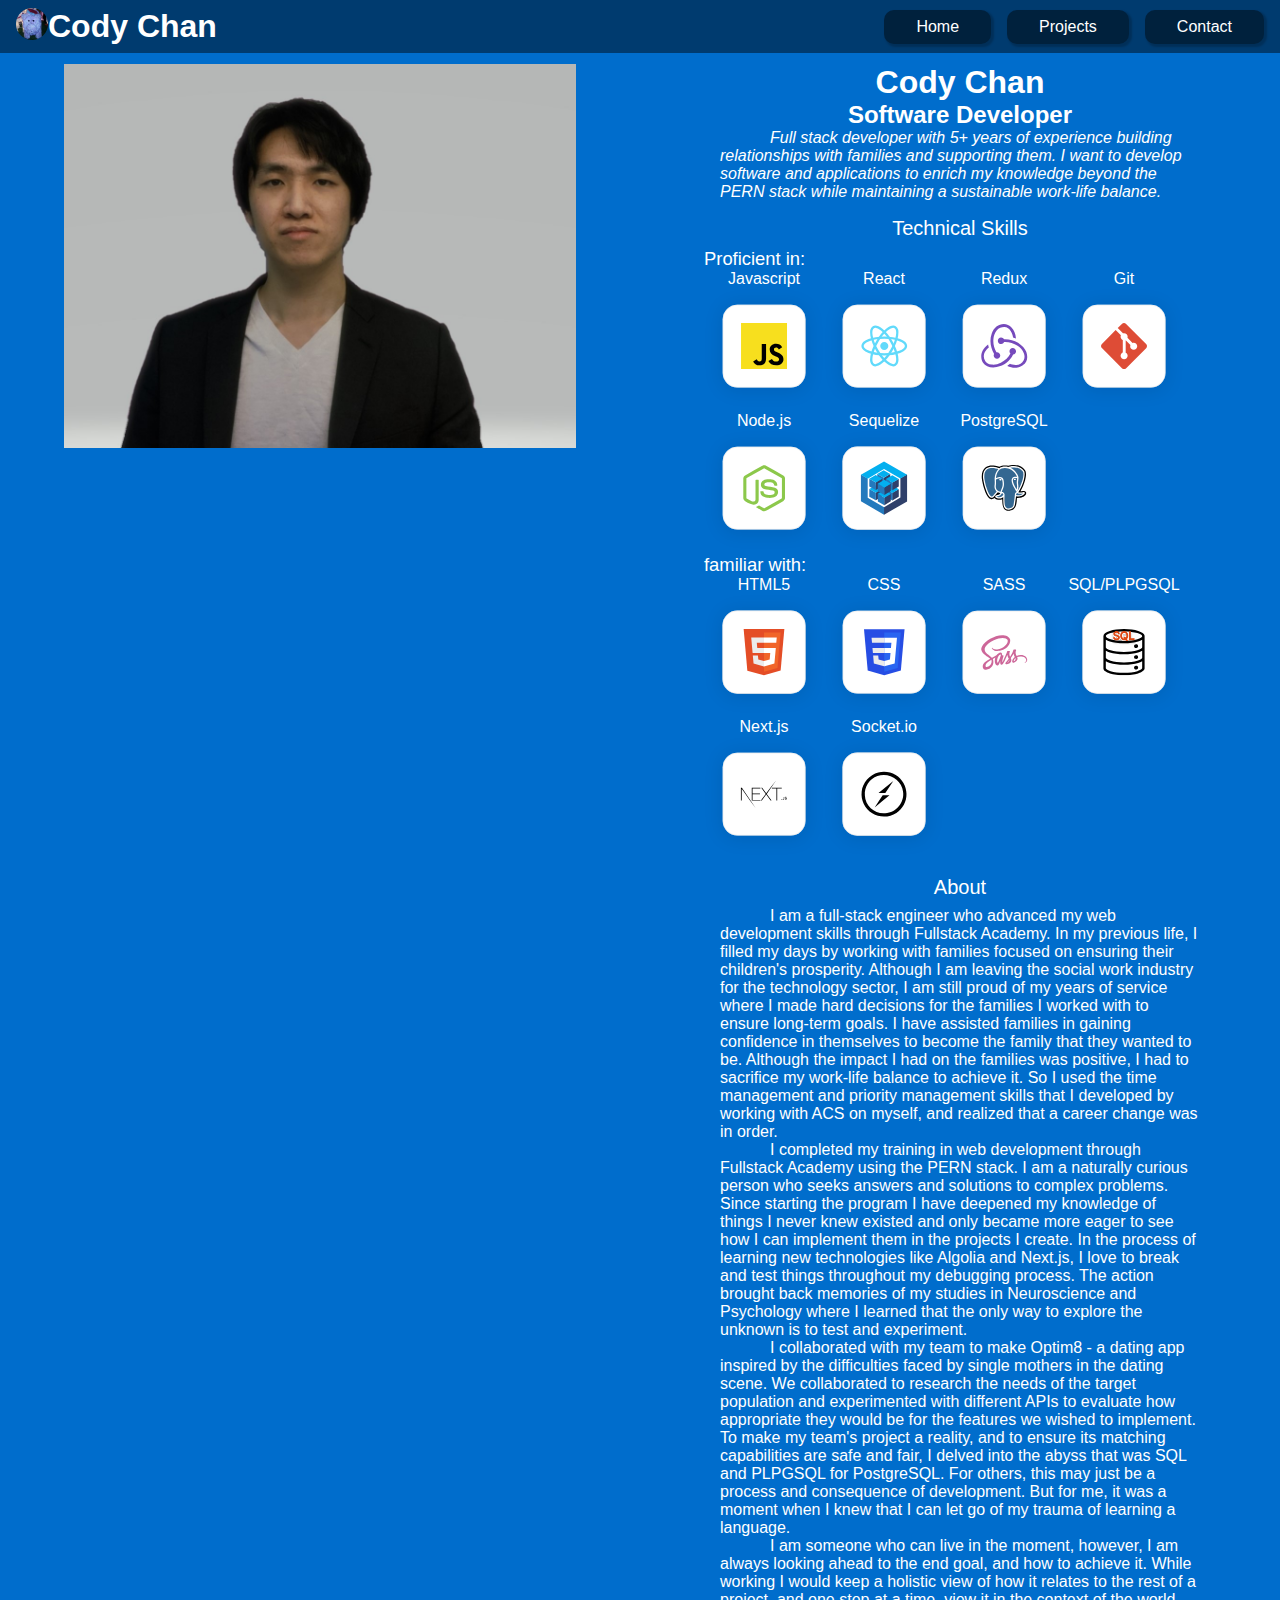
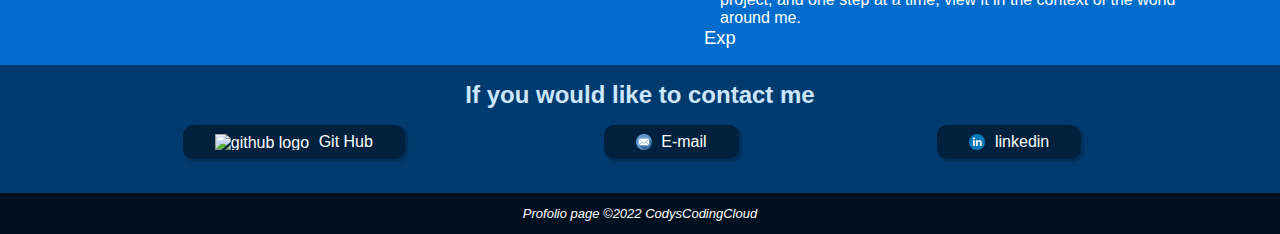
==== commit fdb9fde3: "Update about.html" ====
--- a/about.html
+++ b/about.html
@@ -54,11 +54,11 @@
 						</div>
 						<div class="tech_icon_container">
 							<p>React</p>
-							<img src="/images/react.svg" alt="React icon" />
+							<img src="images/react.svg" alt="React icon" />
 						</div>
 						<div class="tech_icon_container">
 							<p>Redux</p>
-							<img src="/images/redux.svg" alt="Redux icon" />
+							<img src="images/redux.svg" alt="Redux icon" />
 						</div>
 						<div class="tech_icon_container">
 							<p>Git</p>
@@ -66,22 +66,22 @@
 						</div>
 						<div class="tech_icon_container">
 							<p>Node.js</p>
-							<img src="/images/node.svg" alt="Node.js icon" />
+							<img src="images/node.svg" alt="Node.js icon" />
 						</div>
 						<div class="tech_icon_container">
 							<p>Sequelize</p>
-							<img src="/images/sequelize.svg" alt="Sequelize icon" />
+							<img src="images/sequelize.svg" alt="Sequelize icon" />
 						</div>
 						<div class="tech_icon_container">
 							<p>PostgreSQL</p>
-							<img src="/images/postgresql.svg" alt="PostgreSQL icon" />
+							<img src="images/postgresql.svg" alt="PostgreSQL icon" />
 						</div>
 					</div>
 					<p class="sub_heading2">familiar with:</p>
 					<div class="stack_container">
 						<div class="tech_icon_container">
 							<p>HTML5</p>
-							<img src="/images/html5.svg" alt="HTML5 icon" />
+							<img src="images/html5.svg" alt="HTML5 icon" />
 						</div>
 						<div class="tech_icon_container">
 							<p>CSS</p>
--- a/css/about.css
+++ b/css/about.css
@@ -85,6 +85,7 @@
 	align-items: center;
 }
 .description {
+        margin: 0 1em;
 	text-indent: 50px;
 }
 #minid {
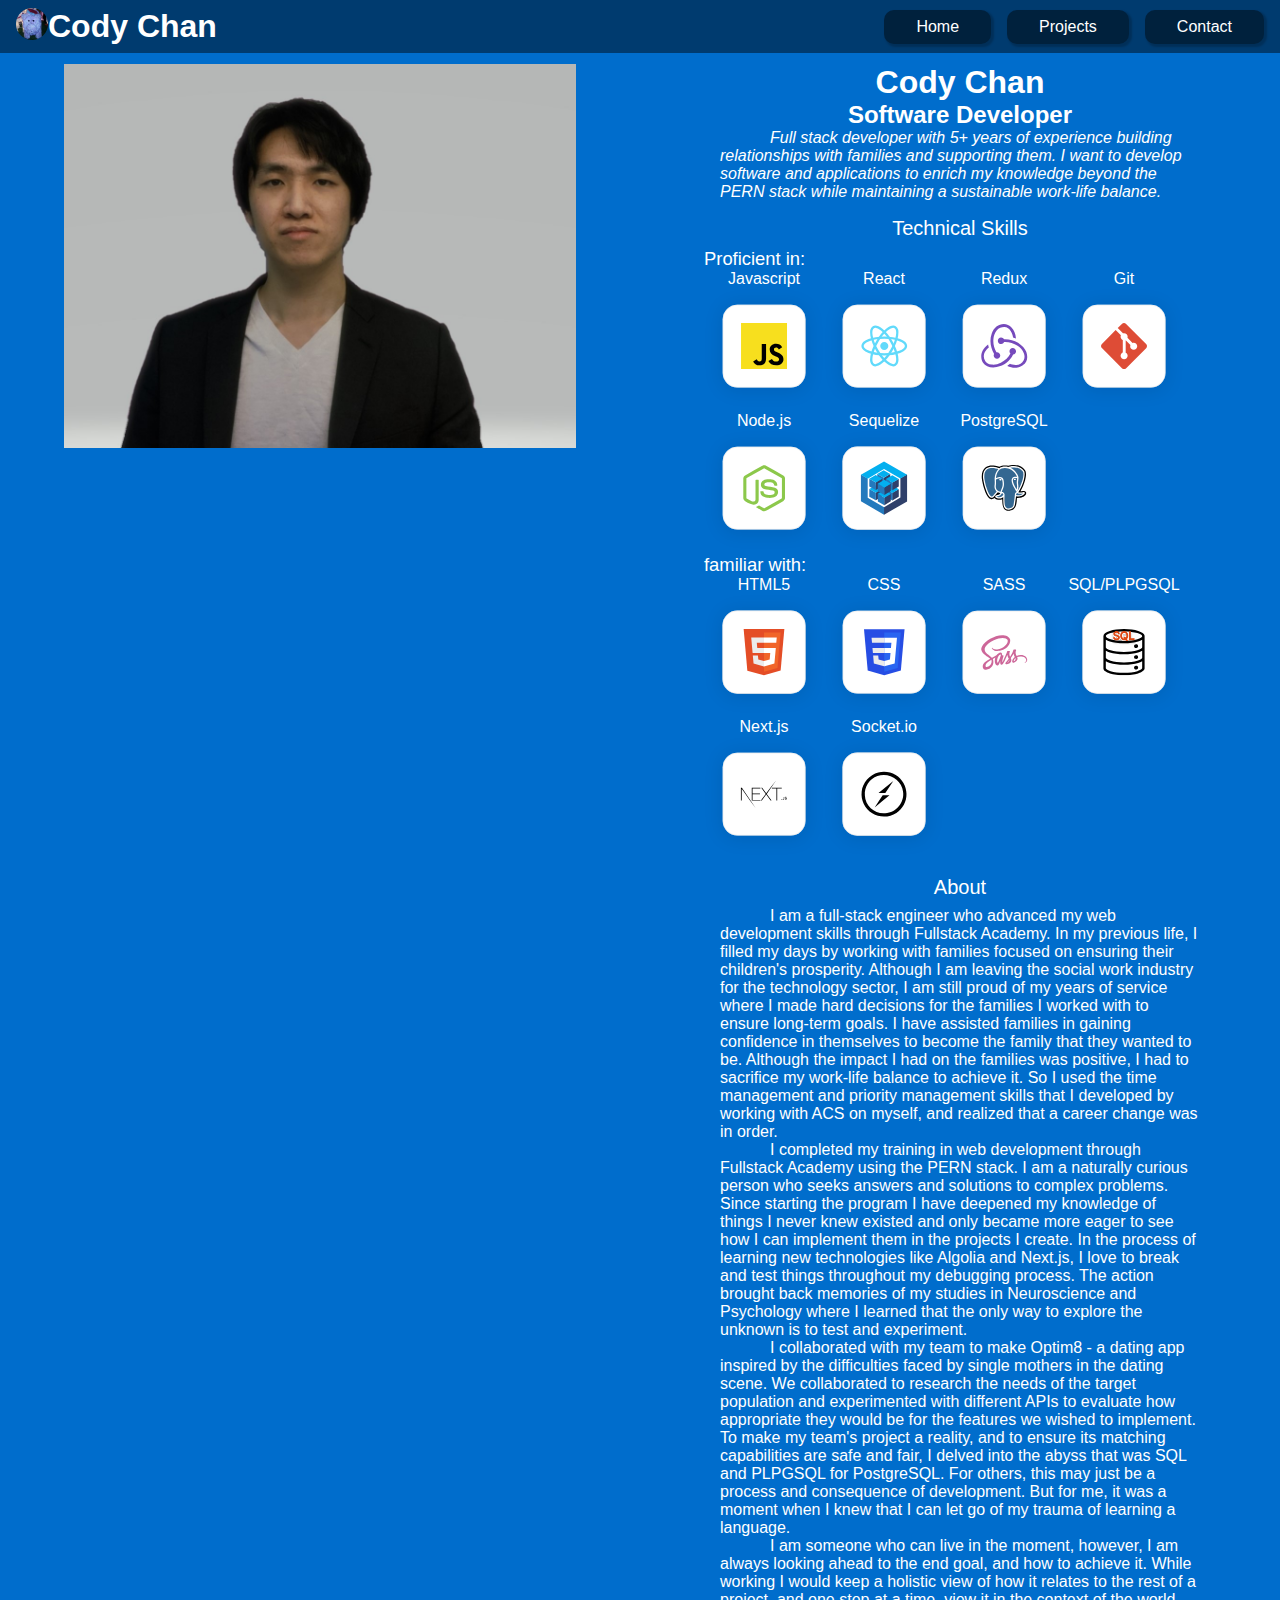
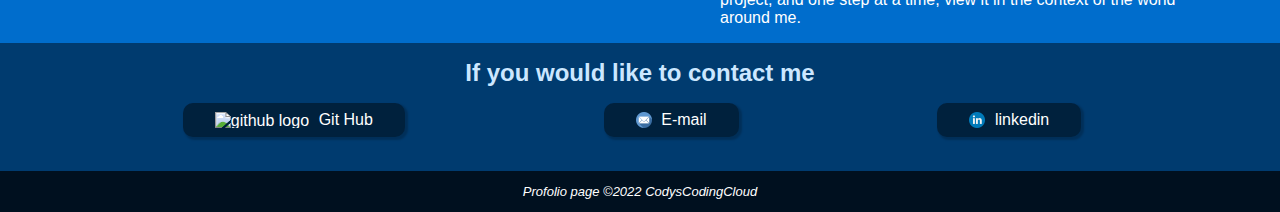
==== commit cdc62659: "Update about.html" ====
--- a/about.html
+++ b/about.html
@@ -153,7 +153,6 @@
 							the world around me.
 						</p>
 					</div>
-					<p class="sub_heading2">Exp</p>
 				</div>
 				<!-- <div class="resume">
 					<p class="sub_heading">Experience</p>
